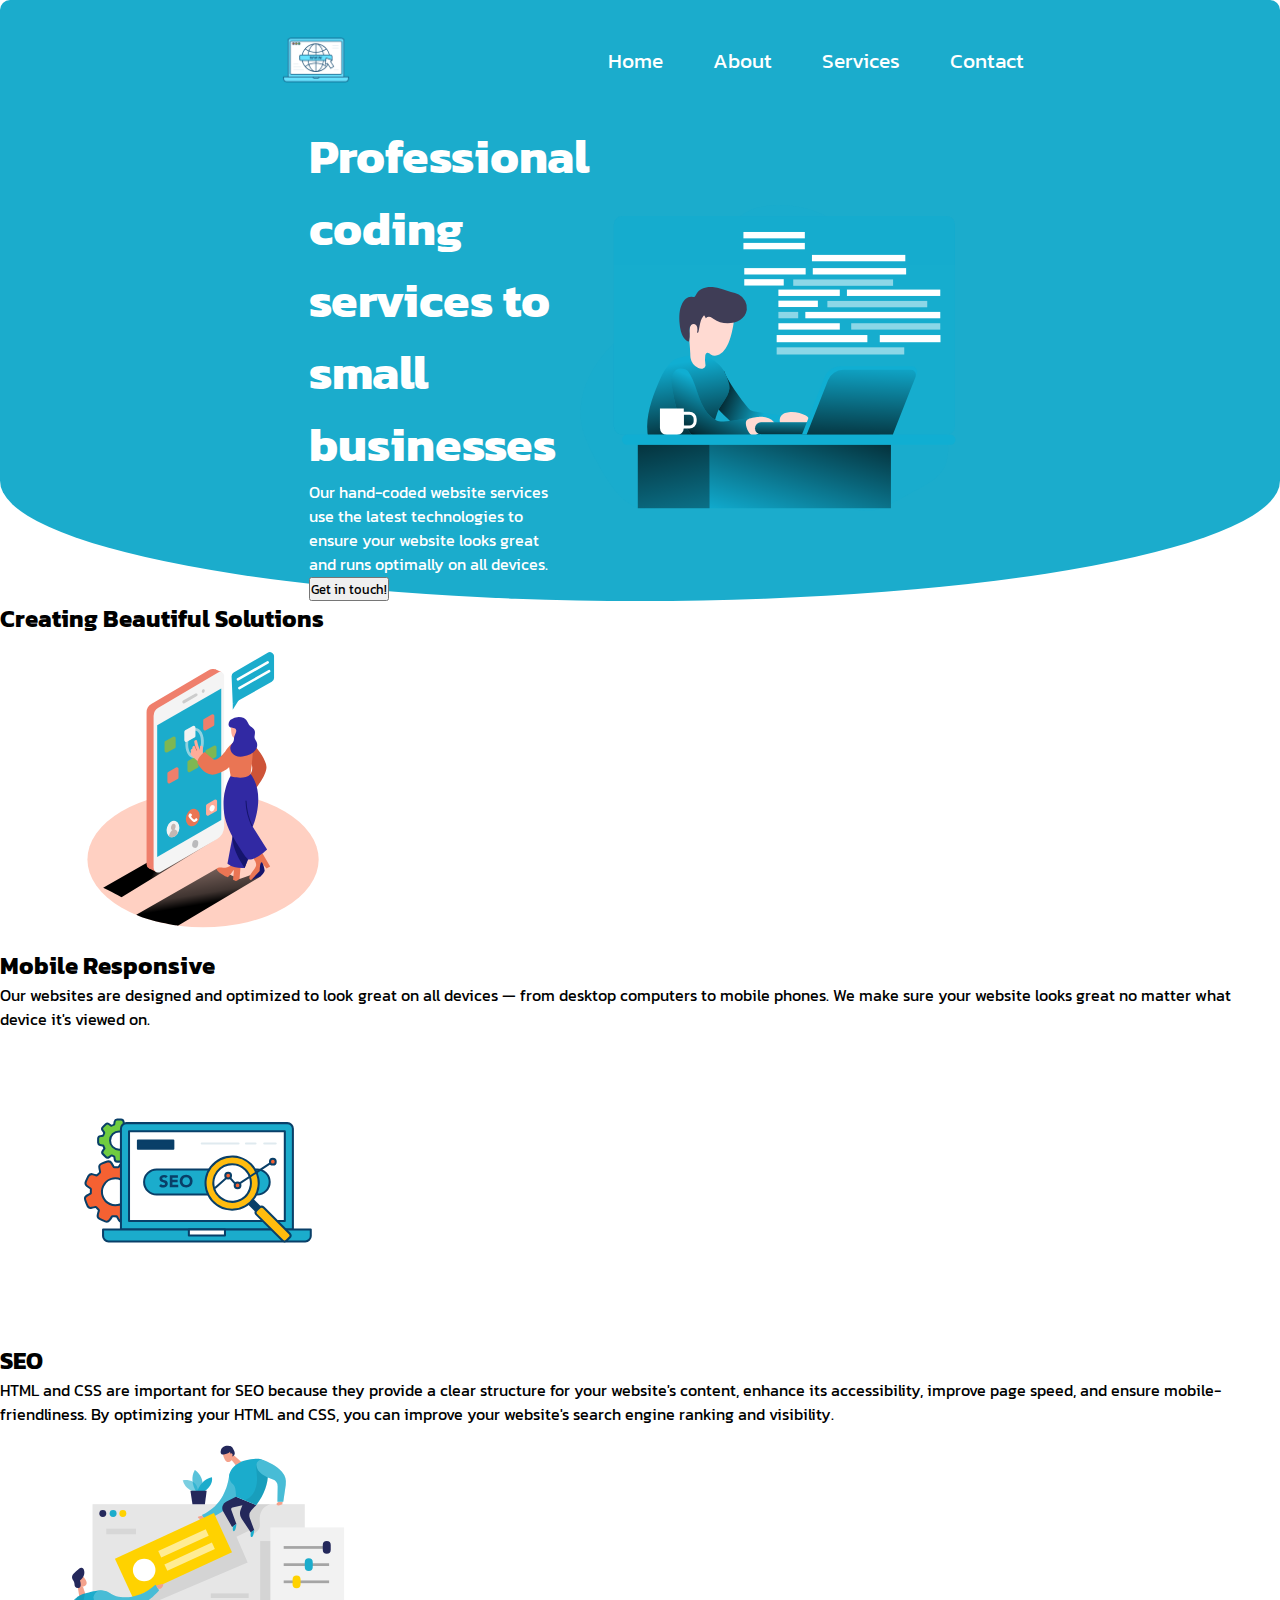
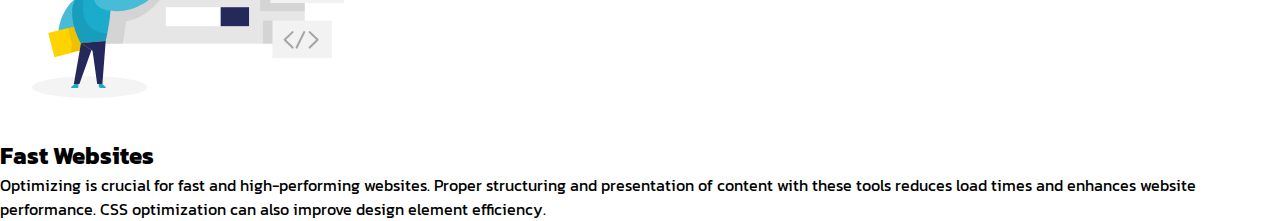
==== index.html @ 27b75b12 "first commit" ====
<!DOCTYPE html>
<html lang="en">
<head>
    <meta charset="UTF-8">
    <meta http-equiv="X-UA-Compatible" content="IE=edge">
    <meta name="viewport" content="width=device-width, initial-scale=1.0">
    <link rel="stylesheet" href="style.css">
    <link rel="preconnect" href="https://fonts.googleapis.com">
    <link rel="preconnect" href="https://fonts.gstatic.com" crossorigin>
    <link href="https://fonts.googleapis.com/css2?family=Kanit:wght@500&display=swap" rel="stylesheet">
    <title>Acrux Web Solutions</title>
</head>
<body>
    
    <header>
        <nav class="navbar">
            
            <img src="images/logo.png" class="logo-img" alt="Logo Picture">
            <ul class="nav-menu">
               
                <li class="nav-item">
                    <a href="#" class="nav-link">Home</a>
                </li>
                <li class="nav-item">
                    <a href="#" class="nav-link">About</a>
                </li>

                <li class="nav-item">
                    <a href="#" class="nav-link">Services</a>
                </li>

                <li class="nav-item">
                    <a href="#" class="nav-link">Contact</a>
                </li>
           </ul>
           <div class="hamburger">
                <span class="bar"></span>
                <span class="bar"></span>
                <span class="bar"></span>
                <span class="bar"></span>
           </div>
       </nav>
      <section class="text-with-picture">
         <div class="text-box">
            <h1>Professional coding services to small businesses </h1>
            <p>Our hand-coded website services use the latest technologies to ensure your website looks great and runs optimally on all devices.</p>
            <button class="get-touch">Get in touch!</button>
        </div>
        <div class="head-coding-pic">
            <svg id="Layer_1" data-name="Layer 1" xmlns="http://www.w3.org/2000/svg" xmlns:xlink="http://www.w3.org/1999/xlink"
             viewBox="0 0 407.22 332.41" width="406" height="306" class="illustration styles_illustrationTablet__1DWOa"><defs><linearGradient
             id="linear-gradient" x1="154.44" y1="220.63" x2="204.69" y2="239.78" gradientUnits="userSpaceOnUse"><stop offset="0.01"></stop><stop offset="0.12" stop-opacity="0.75">
            </stop><stop offset="1" stop-opacity="0"></stop></linearGradient><linearGradient id="linear-gradient-2" x1="128.92" y1="276.06" x2="113.67" y2="184.09" xlink:href="#linear-gradient"></linearGradient><linearGradient id="linear-gradient-3" x1="134.36" y1="270.94" x2="159.48" y2="214.41" xlink:href="#linear-gradient"></linearGradient><linearGradient id="linear-gradient-4" x1="262.98" y1="213.1" x2="219.92" y2="357.78" xlink:href="#linear-gradient"></linearGradient><linearGradient id="linear-gradient-5" x1="85.31" y1="219.96" x2="127.03" y2="417.81" xlink:href="#linear-gradient"></linearGradient><linearGradient id="linear-gradient-6" x1="264.92" y1="268.06" x2="265.51" y2="240.84" gradientTransform="translate(530.39 510.8) rotate(180)" xlink:href="#linear-gradient"></linearGradient><linearGradient id="linear-gradient-7" x1="307.69" y1="284.87" x2="311.73" y2="182.58" xlink:href="#linear-gradient"></linearGradient></defs><title>Web Developer</title><rect x="36.21" y="12.31" width="370.4" height="237.25" rx="8.95" fill="#10aed2" opacity="0.48" style="isolation: isolate;"></rect><path d="M404.17,279.66c-.27,7.77-2.05,15.68-6.4,22.12-5.48,8.11-14.38,13.13-23,17.85l-24.44,13.45c-10.71,5.9-22,11.94-34.21,12.11-8.64.13-17-2.72-25.31-5.11C252,328.88,211.12,327.31,171,330.14c-20.55,1.45-41,4-61.36,7.07-16.29,2.42-35.84,10.47-50.53.94-16-10.4-25.82-27.24-34.86-43.59C16.38,280.37,8.4,265.83,5.8,249.82c-4-24.74,5.58-50.15,20.57-70.25a161.15,161.15,0,0,1,14.73-17V253.4a9,9,0,0,0,8.95,9H402.54A70.17,70.17,0,0,1,404.17,279.66Z" transform="translate(-4.89 -12.78)" fill="#10aed2" opacity="0.18" style="isolation: isolate;"></path><path d="M272.47,25.1H178.22a56.62,56.62,0,0,1,11.48-6.76c7.45-3.25,15.57-4.7,23.67-5.28C233.75,11.59,254.19,16.09,272.47,25.1Z" transform="translate(-4.89 -12.78)" fill="#10aed2" opacity="0.18" style="isolation: isolate;"></path><path d="M186.23,232.48a14.62,14.62,0,0,0,3.27,3.16,15.28,15.28,0,0,0,6,1.78l31.92,4.81a1.85,1.85,0,0,1,.89.3,1.82,1.82,0,0,1,.47,1.44,56.17,56.17,0,0,1-2.39,17.66,2.44,2.44,0,0,1-.65,1.24,2.56,2.56,0,0,1-1.46.44c-10.74.91-21.53.62-32.3.33a22,22,0,0,1-5.38-.59c-3-.84-5.45-2.89-7.71-5-4.85-4.51-24.48-22.64-25.67-25.1a67.19,67.19,0,0,1-3.8-10.92c-1-3.6,6.31-4.05,6.16-7.79a24.17,24.17,0,0,1,.92-7.66,13.08,13.08,0,0,1,3.2-5.92c1.1-1-.6-7.78.92-7.86,1.76,6,9.72,18,13.18,23.14A193.68,193.68,0,0,0,186.23,232.48Z" transform="translate(-4.89 -12.78)" fill="#10aed2"></path><path d="M186.23,232.48a14.62,14.62,0,0,0,3.27,3.16,15.28,15.28,0,0,0,6,1.78l31.92,4.81a1.85,1.85,0,0,1,.89.3,1.82,1.82,0,0,1,.47,1.44,56.17,56.17,0,0,1-2.39,17.66,2.44,2.44,0,0,1-.65,1.24,2.56,2.56,0,0,1-1.46.44c-10.74.91-21.53.62-32.3.33a22,22,0,0,1-5.38-.59c-3-.84-5.45-2.89-7.71-5-4.85-4.51-24.48-22.64-25.67-25.1a67.19,67.19,0,0,1-3.8-10.92c-1-3.6,6.31-4.05,6.16-7.79a24.17,24.17,0,0,1,.92-7.66,13.08,13.08,0,0,1,3.2-5.92c1.1-1-.6-7.78.92-7.86,1.76,6,9.72,18,13.18,23.14A193.68,193.68,0,0,0,186.23,232.48Z" transform="translate(-4.89 -12.78)" fill="url(#linear-gradient)"></path><path d="M105.46,181.82a58.54,58.54,0,0,0-6,6.2c-4.42,5.43-7.36,11.89-10.1,18.33-7.29,17.14-13.64,35.47-11.75,54a7,7,0,0,0,.88,3.18,6.19,6.19,0,0,0,3.43,2.21c3.51,1.12,7.26,1.17,11,1.2,14.41.13,28.84.26,43.24-.44,2.23-.11,4.59-.28,6.44-1.54a10.44,10.44,0,0,0,3.14-3.93c3.87-7.28,5-15.7,8-23.36,4-10,15-19.09,12.68-29.63C156.5,163.29,110,177.69,105.46,181.82Z" transform="translate(-4.89 -12.78)" fill="#10aed2"></path><path d="M105.46,181.82a58.54,58.54,0,0,0-6,6.2c-4.42,5.43-7.36,11.89-10.1,18.33-7.29,17.14-13.64,35.47-11.75,54a7,7,0,0,0,.88,3.18,6.19,6.19,0,0,0,3.43,2.21c3.51,1.12,7.26,1.17,11,1.2,14.41.13,28.84.26,43.24-.44,2.23-.11,4.59-.28,6.44-1.54a10.44,10.44,0,0,0,3.14-3.93c3.87-7.28,5-15.7,8-23.36,4-10,15-19.09,12.68-29.63C156.5,163.29,110,177.69,105.46,181.82Z" transform="translate(-4.89 -12.78)" fill="url(#linear-gradient-2)"></path><path d="M170.58,144.75c-1.69,8.21-3.46,16.64-8,23.71a18.36,18.36,0,0,1-6.93,6.82c-2.93,1.47-6.65,1.67-9.39-.13-1.37-.89-2.87-2.29-4.36-1.63-1.08.49-1.43,1.83-1.58,3a30.2,30.2,0,0,0,.12,8.65,7.31,7.31,0,0,1,.14,2.46,4.06,4.06,0,0,1-3.25,3,7.75,7.75,0,0,1-4.53-.71,14.64,14.64,0,0,1-8.44-10.82,35.06,35.06,0,0,1-.3-4.8c-.19-7.12-1.32-14.21-1.09-21.32s2-14.51,6.83-19.76a31.12,31.12,0,0,1,9.76-6.76c5.45-2.6,11.53-4.43,17.49-3.48a16.62,16.62,0,0,1,11.57,7.72C171.74,135.49,171.75,139.06,170.58,144.75Z" transform="translate(-4.89 -12.78)" fill="#ffdad2"></path><path d="M185.47,126.66A16.55,16.55,0,0,0,176.72,110c-2.65-1.32-5.6-1.88-8.46-2.64-6.7-1.8-13.13-4.78-20-5.42s-14.77,1.77-17.83,8c-.56,1.14-1.11,2.52-2.34,2.82a5.13,5.13,0,0,1-2-.18c-4.59-.81-8.72,3.11-10.79,7.28-3.34,6.75-3.51,14.62-2.78,22.11.67,6.93,2.44,14.42,8,18.64.55.42,1.36.8,1.89.35a1.58,1.58,0,0,0,.43-.93,30.4,30.4,0,0,0,.62-8c-.11-2-.43-4.12.09-6.09s2.19-3.84,4.23-3.78c1.89,0,3.41,1.76,3.88,3.6a13.28,13.28,0,0,1-.21,5.64c.3.75,1.35-.15,1.53-.93,1.38-6.28,1.69-13.31,6.05-18a7.73,7.73,0,0,1,1.88,3.27,5,5,0,0,1,5.15-1.28,12.24,12.24,0,0,1,3.44,2.25C160.12,145,183.24,142.54,185.47,126.66Z" transform="translate(-4.89 -12.78)" fill="#3f3d56"></path><path d="M108.52,192.06c-3.36,2.44-5,6.73-5.1,10.87s4.28,30.41,8.41,37.87c3.2,5.8,9.87,20.94,20,25.12,3,1.24,47.35.72,67.93-1.51-.13-4.87-.37-9.74-.69-14.61a2.77,2.77,0,0,0-.55-1.79c-.52-.54-1.26-4.07-2-4.07-12,.05-24.1,3.72-36.1,4a21.12,21.12,0,0,1-5.21-.31,15,15,0,0,1-4-1.64c-9.26-5.24-14.38-15.53-18-25.54-2.77-7.72-5-15.71-9-22.92-1.42-2.57-2.69-5.07-5.49-6.2C115.43,190,111.57,189.85,108.52,192.06Z" transform="translate(-4.89 -12.78)" fill="#10aed2"></path><path d="M108.52,192.06c-3.36,2.44-5,6.73-5.1,10.87s4.28,30.41,8.41,37.87c3.2,5.8,9.87,20.94,20,25.12,3,1.24,47.35.72,67.93-1.51-.13-4.87-.37-9.74-.69-14.61a2.77,2.77,0,0,0-.55-1.79c-.52-.54-1.26-4.07-2-4.07-12,.05-24.1,3.72-36.1,4a21.12,21.12,0,0,1-5.21-.31,15,15,0,0,1-4-1.64c-9.26-5.24-14.38-15.53-18-25.54-2.77-7.72-5-15.71-9-22.92-1.42-2.57-2.69-5.07-5.49-6.2C115.43,190,111.57,189.85,108.52,192.06Z" transform="translate(-4.89 -12.78)" fill="url(#linear-gradient-3)"></path><path d="M198,243c6.23-.59,13.15.8,17.1,5.65a3,3,0,0,1,.78,1.6,2.68,2.68,0,0,1-.48,1.51c-2.33,3.87-7.39,4.79-11.64,6.32a30.22,30.22,0,0,0-6.29,3.12,10,10,0,0,1-3.76,1.86c-3,.45-5.49-2.23-6.85-4.91-1.56-3-4-9.16-1-12C188.31,243.9,194.92,243.28,198,243Z" transform="translate(-4.89 -12.78)" fill="#ffdad2"></path><path d="M249.59,241.46a8.53,8.53,0,0,1,2.79,2.55,3.67,3.67,0,0,1,.26,3.63,5.05,5.05,0,0,1-1.87,1.68c-5.53,3.29-12.31,3.88-17.91,7A9.73,9.73,0,0,1,229,258a5.33,5.33,0,0,1-4.28-2,13.6,13.6,0,0,1-2.31-4.27C215.86,234.53,240.17,235.46,249.59,241.46Z" transform="translate(-4.89 -12.78)" fill="#ffdad2"></path><path d="M86.23,221h25.91a0,0,0,0,1,0,0v21.28a7.5,7.5,0,0,1-7.5,7.5H93.73a7.5,7.5,0,0,1-7.5-7.5V221A0,0,0,0,1,86.23,221Z" fill="#fff"></path><path d="M110.39,226.16h7.85a6.25,6.25,0,0,1,6.25,6.25V235a6.25,6.25,0,0,1-6.25,6.25h-7.85a0,0,0,0,1,0,0V226.16A0,0,0,0,1,110.39,226.16Z" fill="none" stroke="#fff" stroke-miterlimit="10" stroke-width="3.3"></path><rect x="45.12" y="249.32" width="362.1" height="11.11" rx="5.56" fill="#10aed2"></rect><rect x="138.75" y="260.6" width="198.39" height="68.81" fill="#10aed2"></rect><rect x="62.17" y="260.6" width="77.93" height="68.81" fill="#10aed2"></rect><rect x="140.06" y="260.6" width="197.09" height="68.81" fill="url(#linear-gradient-4)"></rect><rect x="62.17" y="260.6" width="77.93" height="68.81" fill="url(#linear-gradient-5)"></rect><path d="M411.49,34.05v43.8H41.1V34.05a9,9,0,0,1,8.95-9H402.54A9,9,0,0,1,411.49,34.05Z" transform="translate(-4.89 -12.78)" fill="#10aed2" opacity="0.18" style="isolation: isolate;"></path><rect x="194.46" y="248.88" width="141.48" height="13.04" rx="6.52" transform="translate(525.5 498.01) rotate(-180)" fill="#10aed2"></rect><rect x="194.46" y="248.88" width="141.48" height="13.04" rx="6.52" transform="translate(525.5 498.01) rotate(-180)" fill="url(#linear-gradient-6)"></rect><path d="M245.51,261.93h98.57l26-65.93a5.8,5.8,0,0,0-5.39-7.92H287.34A18.68,18.68,0,0,0,270,199.9Z" transform="translate(-4.89 -12.78)" fill="#10aed2"></path><path d="M250.52,262h93.62l24.69-62.63a5.5,5.5,0,0,0-5.12-7.52H290.25a17.73,17.73,0,0,0-16.5,11.22Z" transform="translate(-4.89 -12.78)" fill="#10aed2"></path><path d="M250.52,262h93.62l24.69-62.63a5.5,5.5,0,0,0-5.12-7.52H290.25a17.73,17.73,0,0,0-16.5,11.22Z" transform="translate(-4.89 -12.78)" fill="url(#linear-gradient-7)"></path><rect x="213.02" y="154.61" width="138.6" height="7.8" fill="#fff" opacity="0.51"></rect><rect x="213.02" y="141.26" width="98.53" height="7.8" fill="#fff"></rect><rect x="325.02" y="141.26" width="65.96" height="7.8" fill="#fff"></rect><rect x="289.34" y="91.88" width="101.41" height="6.93" fill="#fff"></rect><rect x="268.1" y="104.19" width="108.49" height="6.93" fill="#fff" opacity="0.51"></rect><rect x="214.9" y="91.88" width="66.7" height="6.93" fill="#fff"></rect><rect x="244.16" y="116.13" width="146.59" height="6.93" fill="#fff"></rect><rect x="214.9" y="116.13" width="21.52" height="6.93" fill="#fff" opacity="0.51"></rect><rect x="293.99" y="128.44" width="96.76" height="6.93" fill="#fff" opacity="0.51"></rect><rect x="214.9" y="128.44" width="66.7" height="6.93" fill="#fff"></rect><rect x="214.9" y="103.9" width="42.89" height="6.93" fill="#fff"></rect><rect x="252.25" y="68.55" width="101.41" height="6.93" fill="#fff"></rect><rect x="231.01" y="80.86" width="108.49" height="6.93" fill="#fff" opacity="0.51"></rect><rect x="177.82" y="68.55" width="66.7" height="6.93" fill="#fff"></rect><rect x="251.35" y="54.2" width="101.41" height="6.93" fill="#fff"></rect><rect x="176.92" y="41.18" width="66.7" height="6.93" fill="#fff"></rect><rect x="176.92" y="29.3" width="66.7" height="6.93" fill="#fff"></rect><rect x="177.82" y="80.57" width="42.89" height="6.93" fill="#fff"></rect></svg>
        </div>
      </section>
    </header>

    <main>
        <section class="sec-main">
            <h2>Creating Beautiful Solutions</h2>
            <div>
                <svg id="Layer_1" data-name="Layer 1" xmlns="http://www.w3.org/2000/svg" xmlns:xlink="http://www.w3.org/1999/xlink" viewBox="0 0 400 300" width="406" height="306" class="illustration styles_illustrationTablet__1DWOa"><defs>
                <linearGradient id="linear-gradient" x1="164.25" y1="220.51" x2="122.61" y2="245" gradientUnits="userSpaceOnUse"><stop offset="0" stop-color="#ffac8a"></stop><stop offset="0.99" stop-color="#ffd0c2"></stop></linearGradient>
                <linearGradient id="linear-gradient-2" x1="249.92" y1="227.97" x2="150.66" y2="279.25" xlink:href="#linear-gradient"></linearGradient></defs><title>-</title><ellipse cx="200.05" cy="219.37" rx="113.92" ry="66.92" fill="#ffd0c2"></ellipse>
                <path d="M101.63,247.38l66-37.73,25.85-8.33,10.45-3.72,10.32,1.29-94.53,57.79S115.12,254,101.63,247.38Z" fill="url(#linear-gradient)"></path><path d="M134.23,274l79.22-45.32,22.55,10,10.45-3.72,10.32,1.29-81.54,48.48S147.73,280.59,134.23,274Z" fill="url(#linear-gradient-2)"></path><polyline points="211.92 32.06 218.59 35.01 212.18 37.83 210.64 34.51" fill="#ef7f6c"></polyline><path d="M151.15,228l55.41-32.29A14.77,14.77,0,0,0,213.89,183l1.79-146.67c0-3.85-6-5.81-9.29-3.85L149.07,66.3a9.5,9.5,0,0,0-4.67,8.18V224.13A4.49,4.49,0,0,0,151.15,228Z" fill="#ef7f6c"></path><polyline points="146.71 228.05 153.96 231.88 153.12 226.83 148.09 225.92" fill="#ef7f6c"></polyline><path d="M158.1,231.68l55.41-32.29a14.77,14.77,0,0,0,7.34-12.76V38.56a3.92,3.92,0,0,0-5.92-3.38L156,70a9.5,9.5,0,0,0-4.67,8.18V227.8A4.49,4.49,0,0,0,158.1,231.68Z" fill="#f4f4f4"></path><polygon points="154.86 87.19 217.99 50.99 217.99 180.52 154.86 217.02 154.86 87.19" fill="#1baccc"></polygon><ellipse cx="192.31" cy="204.16" rx="3.93" ry="2.91" transform="translate(-50.92 343.8) rotate(-76.57)" fill="#bababc"></ellipse><path d="M194.67,57.22h0a1.41,1.41,0,0,1-.71,1.22l-12.2,7a1.41,1.41,0,0,1-2.11-1.22v-.3a1.41,1.41,0,0,1,.73-1.23L192.58,56A1.41,1.41,0,0,1,194.67,57.22Z" fill="#ccc"></path><ellipse cx="200.27" cy="53.49" rx="1.88" ry="1.38" transform="translate(80.6 222.75) rotate(-69.69)" fill="#ccc"></ellipse><path d="M200.2,82.44v8.19a1.7,1.7,0,0,0,2.51,1.49L210.28,88a1.7,1.7,0,0,0,.88-1.49V78.09a1.7,1.7,0,0,0-2.54-1.47L201,81A1.7,1.7,0,0,0,200.2,82.44Z" fill="#ef7f6c"></path><path d="M162.12,104.24v8.19a1.7,1.7,0,0,0,2.51,1.49l7.57-4.16a1.7,1.7,0,0,0,.88-1.49V99.89a1.7,1.7,0,0,0-2.54-1.47L163,102.77A1.7,1.7,0,0,0,162.12,104.24Z" fill="#7eb753"></path><path d="M181.6,93.7v8.19a1.7,1.7,0,0,0,2.51,1.49l7.57-4.16a1.7,1.7,0,0,0,.88-1.49V89.35A1.7,1.7,0,0,0,190,87.88l-7.57,4.35A1.7,1.7,0,0,0,181.6,93.7Z" fill="#f2f2f2"></path><ellipse cx="170.4" cy="189.41" rx="8.2" ry="6.1" transform="translate(-61.73 294.44) rotate(-72.37)" fill="#f2f2f2"></ellipse><ellipse cx="170.75" cy="187.39" rx="3.2" ry="2.2" transform="translate(-48.65 314.42) rotate(-77.73)" fill="#c4b7b3"></ellipse><path d="M166.43,196.44s1.32-5.78,4.65-6.48,4.15,3.52,4.15,3.52a7.35,7.35,0,0,1-4.4,3.74C167.5,198.34,166.43,196.44,166.43,196.44Z" fill="#c4b7b3"></path><ellipse cx="189.92" cy="178.06" rx="8.88" ry="6.61" transform="translate(-37.29 305.13) rotate(-72.37)" fill="#ea7554"></ellipse><path d="M187.16,174c.21-.06,2.07,1.11,2,1.5s-1,1.71-.86,1.95,2,2.6,3.06,2.75a13.68,13.68,0,0,0,2-1.52,2.16,2.16,0,0,1,1.35,1.61c0,.43-1.73,1.88-2.8,2.25-1.39.48-5.67-4.27-6.18-5.51S187.16,174,187.16,174Z" fill="#fff"></path><path d="M202.35,113.14v8.19a1.7,1.7,0,0,0,2.51,1.49l7.57-4.16a1.7,1.7,0,0,0,.88-1.49v-8.38a1.7,1.7,0,0,0-2.54-1.47l-7.57,4.35A1.7,1.7,0,0,0,202.35,113.14Z" fill="#7eb753"></path><path d="M164.92,134.61v8.19a1.7,1.7,0,0,0,2.51,1.49l7.57-4.16a1.7,1.7,0,0,0,.88-1.49v-8.38a1.7,1.7,0,0,0-2.54-1.47l-7.57,4.35A1.7,1.7,0,0,0,164.92,134.61Z" fill="#ef7f6c"></path><path d="M184.68,123.57v8.19a1.7,1.7,0,0,0,2.51,1.49l7.57-4.16a1.7,1.7,0,0,0,.88-1.49v-8.38a1.7,1.7,0,0,0-2.54-1.47l-7.57,4.35A1.7,1.7,0,0,0,184.68,123.57Z" fill="#7eb753"></path><path d="M203,166.51v8.19a1.7,1.7,0,0,0,2.51,1.49L213,172a1.7,1.7,0,0,0,.88-1.49v-8.38a1.7,1.7,0,0,0-2.54-1.47L203.81,165A1.7,1.7,0,0,0,203,166.51Z" fill="#ffac99"></path><ellipse cx="208.97" cy="168.92" rx="3.25" ry="2.36" transform="translate(-28.76 294.16) rotate(-66.73)" fill="#fff"></ellipse><path d="M267.74,44.36A4.16,4.16,0,0,0,270,40.69V19.3a4.17,4.17,0,0,0-6.26-3.6l-33.5,19.54a4.17,4.17,0,0,0-2.07,3.7L229.3,66Z" fill="#1baccc"></path><polyline points="229.3 66 229.3 71.89 237.28 59.1" fill="#1baccc"></polyline><line x1="234.36" y1="42.07" x2="263.71" y2="25.24" fill="#ffac99"></line><path d="M235,43.15l29.35-16.83a1.25,1.25,0,0,0-1.26-2.16L233.73,41A1.25,1.25,0,0,0,235,43.15Z" fill="#fff"></path><line x1="235.83" y1="50.62" x2="265.18" y2="33.79" fill="#ffac99"></line><path d="M236.46,51.7l29.35-16.83a1.25,1.25,0,0,0-1.26-2.16L235.19,49.54a1.25,1.25,0,0,0,1.26,2.16Z" fill="#fff"></path><path d="M252.67,109.35s9.51,11,9.85,18.94-10.91,21.88-10.91,21.88l-7.27-11.47s9.46-9.78,0-17.31c0,0-3.24-12.7,8.33-12" fill="#ce5438"></path><path d="M249.06,217.19s3.58,5,3.28,7.86-4.85,7.79-5.89,9.86-1.31,3,0,4.49,12.46-8.21,12.72-9.77-1.56-7.52-1.56-7.52l4.95,6.26,3.61-2.13-7.65-12.88" fill="#ea7554"></path><path d="M247.64,239.57c.3-.3,9.13-3.36,9.13-3.36s4.15-4.32,4-6-1.64-8.19-3.19-8.12-1.72,8.72-1.72,8.72Z" fill="#15156d"></path><path d="M237.13,225.42,236,238.64s-2.86,2.09-3.56,1.91-2.8-.73-2.82-1.06,1-9.34.72-9.58-4.67,6.88-6,7-11.85-5.95-10.85-8.26,6.07-1.1,8.57-1.12,6-1.45,7.82-5.74" fill="#ea7554"></path><path d="M230.5,189.61l-6.4,33.88s3.69,4.83,16.91,4.22l9.83-24" fill="#3129a3"></path><path d="M227.67,136.44s-9.86,14.39-6.83,37.69c2.69,20.65,23.31,45,23.31,45s6.17,2.72,19-9.43L249,187.16s13.81-32-2.49-52.31" fill="#3129a3"></path><g opacity="0.55"><path d="M190.47,119.34c-5-.43-8.44-7.21-7.75-15.43S187.91,89.57,193,90s8.44,7.21,7.75,15.43S195.51,119.77,190.47,119.34Zm2.25-26.61c-3.39-.29-6.72,4.94-7.26,11.41s1.85,12.18,5.25,12.47,6.72-4.94,7.26-11.41S196.11,93,192.72,92.73Z" fill="#f2f2f2"></path></g><path d="M199.87,108.83c0-1.85-2.84-1.85-2.88,0,0,1,0,1.94,0,2.91-.11-.21-.22-.42-.32-.63a41.54,41.54,0,0,1-2.51-8.32c-.36-1.85-3-1-2.77.76a28.89,28.89,0,0,0,.88,4.14l-.28-.12a1.89,1.89,0,0,0-2.42,1.33,2.67,2.67,0,0,0-.07,1.36l-.22,0a2.08,2.08,0,0,0-1,3.21,1.91,1.91,0,0,0-.69,1.13,2.78,2.78,0,0,0,1.23,2.64c1,.82,2.07,1.89,3,2.78,1.19,1.16,2.53,2.3,3.65,3.23s2.94-2.13,3-3.16a1.32,1.32,0,0,0,1.72-1.34Q199.76,113.81,199.87,108.83Z" fill="#ffac99"></path><path d="M194.12,111.9q-1-2.12-1.88-4.32c-.12-.31-.63-.17-.5.14q.88,2.26,1.93,4.44C193.81,112.47,194.26,112.2,194.12,111.9Z" fill="#af594a"></path><path d="M229.17,104.67S224.36,109,222.5,112s-9.32,11.24-12.39,8.76-8.51-7.21-8.51-7.21-7.77,5.34-7,10.9c0,0,6.9,14.1,17.65,11s13.43-7.17,13.43-7.17l1.62,9.17s13.34,4.18,19.53-2c0,0,4.06-26.33,1.07-30.26" fill="#ea7554"></path><path d="M227.68,88.72c-.1.3-.33,9.86,2.92,10.77s8.77-1.36,10.2-4.39-.61-12.67-5.74-13.23S228.6,85.93,227.68,88.72Z" fill="#ffac99"></path><path d="M252.84,103.79c-.92-2.1-2.43-3.23-2.07-5.72.28-1.91.76-3.79.09-5.69s-2.34-2.86-3.92-4a10,10,0,0,1-1.28-1.12l-.34-.57c-.94-1.6-1.62-3.53-2.88-4.91a8.49,8.49,0,0,0-4.63-2.37,13.78,13.78,0,0,0-10.56,2.41s-2.79,2.68-1.91,5.55,4.36,1.82,6.29,3.12c2.14,1.45.78,4.2-.12,6a9.16,9.16,0,0,0-1,4.36,5.72,5.72,0,0,1-1.39,3.85c-1,1.4-2.16,2.86-2.24,4.66-.16,3.54,3.59,11,14.32,8.23.69-.18,1.41-.39,2.13-.63a18.63,18.63,0,0,0,6.33-3.13C252.67,111.48,254.42,107.4,252.84,103.79Z" fill="#3129a3"></path><path d="M229.18,196.59s11.29,19.54,15,22.52l-3.15,8.6S227.9,209.31,229.18,196.59Z" fill="#15156d"></path><path d="M248.76,186.13a61.55,61.55,0,0,1-5.89-24.3c0-.67-1.07-.67-1,0a62.87,62.87,0,0,0,6,24.82C248.15,187.26,249,186.73,248.76,186.13Z" fill="#15156d"></path>
                </svg>
                <h2>Mobile Responsive</h2>
                <p>Our websites are designed and optimized to look great on all devices — from desktop computers to mobile phones. We make sure your website looks great no matter what device it's viewed on.</p>
            </div>
            <div>
               <svg xmlns="http://www.w3.org/2000/svg" viewBox="0 0 400 300" width="406" height="306" class="illustration styles_illustrationTablet__1DWOa"><g id="_528_seo_outline" data-name="#528_seo_outline"><path d="M142.83,167.65a3.61,3.61,0,0,0-1.14-4.21c-1.1-.81-2.25-1.57-3.39-2.33a.87.87,0,0,1-.46-.93c.08-1.16.11-2.31.12-3.47a.7.7,0,0,1,.4-.71c1.21-.68,2.43-1.35,3.6-2.1a3.55,3.55,0,0,0,1.51-4.09c-.56-1.75-1.24-3.46-1.89-5.19a3.79,3.79,0,0,0-4.52-2.58c-1.22.22-2.44.45-3.65.7a.7.7,0,0,1-.78-.26c-.82-.94-1.69-1.85-2.56-2.74a.7.7,0,0,1-.22-.79c.34-1.22.66-2.42,1-3.64a3.76,3.76,0,0,0-1.93-4.42c-1.72-.83-3.47-1.62-5.22-2.37a3.63,3.63,0,0,0-4.34,1.14c-.86,1.13-1.63,2.33-2.43,3.52a.73.73,0,0,1-.73.36c-1.2-.07-2.41-.1-3.62-.1a.63.63,0,0,1-.66-.38c-.67-1.2-1.34-2.4-2.07-3.57a3.58,3.58,0,0,0-4.11-1.56c-1.88.61-3.74,1.29-5.56,2a3.67,3.67,0,0,0-2.25,4.35c.24,1.28.51,2.56.73,3.85a.73.73,0,0,1-.18.54c-.92.91-1.85,1.79-2.81,2.66a.67.67,0,0,1-.56.15c-1.22-.3-2.43-.63-3.64-1A3.74,3.74,0,0,0,87,142.37c-.89,1.78-1.71,3.6-2.48,5.44A3.59,3.59,0,0,0,85.62,152c1.17.87,2.39,1.67,3.6,2.48a.74.74,0,0,1,.34.71c-.07,1.21-.1,2.43-.1,3.65a.63.63,0,0,1-.36.63c-1.12.62-2.23,1.25-3.32,1.9a3.78,3.78,0,0,0-1.69,4.77q.87,2.4,1.8,4.8a3.76,3.76,0,0,0,4.53,2.49c1.25-.23,2.5-.46,3.75-.73a.59.59,0,0,1,.64.24c.78.85,1.55,1.71,2.37,2.52a.83.83,0,0,1,.23.93c-.34,1.19-.66,2.38-1,3.59a3.7,3.7,0,0,0,1.79,4.34c1.8.9,3.63,1.72,5.48,2.5a3.6,3.6,0,0,0,4.2-1.17c.84-1.11,1.6-2.28,2.37-3.43a.82.82,0,0,1,.82-.42c1.2.08,2.4.12,3.61.13a.62.62,0,0,1,.62.37c.63,1.11,1.28,2.2,1.91,3.31a4,4,0,0,0,2,1.73,3.25,3.25,0,0,0,2.41.09c1.71-.58,3.4-1.22,5.09-1.86a3.81,3.81,0,0,0,2.62-4.6c-.23-1.22-.46-2.44-.71-3.66a.61.61,0,0,1,.24-.68c.9-.82,1.8-1.64,2.67-2.5a.72.72,0,0,1,.8-.2c1.21.34,2.42.67,3.64,1a3.75,3.75,0,0,0,4.43-1.89Q141.68,170.36,142.83,167.65Zm-34.64,2a13.24,13.24,0,1,1,17.55-6.53A13.24,13.24,0,0,1,108.19,169.69Z" fill="#f56132"></path><path d="M120.53,188.6a4.39,4.39,0,0,1-1.72-.36,5,5,0,0,1-2.44-2.15c-.27-.49-.55-1-.83-1.44l-1-1.74c-1.3,0-2.4-.06-3.45-.12l-.42.62c-.62.94-1.26,1.9-2,2.82a4.55,4.55,0,0,1-5.38,1.49c-2-.84-3.82-1.66-5.55-2.52a4.71,4.71,0,0,1-2.31-5.49c.31-1.21.63-2.4,1-3.59-.82-.82-1.55-1.63-2.26-2.42-1.19.25-2.38.47-3.58.7A4.76,4.76,0,0,1,85,171.28c-.63-1.6-1.22-3.21-1.81-4.82a4.77,4.77,0,0,1,2.12-6c1-.63,2.11-1.23,3.19-1.83,0-1.34,0-2.43.09-3.44l-.59-.4c-1-.66-2-1.33-2.94-2.05a4.57,4.57,0,0,1-1.44-5.36c.83-2,1.65-3.79,2.5-5.5a4.74,4.74,0,0,1,5.63-2.32c1.14.31,2.27.62,3.41.91.82-.74,1.63-1.52,2.5-2.37-.11-.61-.23-1.23-.35-1.84s-.23-1.2-.34-1.8a4.65,4.65,0,0,1,2.84-5.44c1.81-.76,3.71-1.45,5.65-2.08a4.56,4.56,0,0,1,5.26,2c.69,1.1,1.33,2.25,1.95,3.35l.07.13c1.32,0,2.41,0,3.44.09l.38-.57c.64-1,1.31-2,2-2.9a4.63,4.63,0,0,1,5.53-1.46c1.94.83,3.66,1.62,5.26,2.39a4.76,4.76,0,0,1,2.47,5.57q-.47,1.77-1,3.54c1,1,1.76,1.84,2.47,2.64,1.21-.25,2.39-.47,3.57-.69a4.81,4.81,0,0,1,5.64,3.22l.5,1.33c.48,1.27,1,2.58,1.4,3.91a4.57,4.57,0,0,1-1.92,5.23c-1.06.68-2.18,1.31-3.25,1.91l-.29.16c0,1.35-.06,2.43-.13,3.44h0c1.23.82,2.36,1.57,3.45,2.38a4.58,4.58,0,0,1,1.47,5.41h0c-.85,2-1.65,3.74-2.46,5.39a4.75,4.75,0,0,1-5.58,2.42c-1.19-.3-2.38-.63-3.57-1-.91.89-1.81,1.71-2.52,2.35.24,1.18.47,2.34.69,3.51a4.85,4.85,0,0,1-3.25,5.73l-.4.15c-1.57.59-3.14,1.17-4.72,1.72A4.35,4.35,0,0,1,120.53,188.6ZM111,180.78h.14c1.08.06,2.21.1,3.57.12a1.64,1.64,0,0,1,1.49.89l1.06,1.85.84,1.44a3,3,0,0,0,1.49,1.31,2.3,2.3,0,0,0,1.69.07c1.56-.54,3.12-1.12,4.67-1.71l.39-.14a2.84,2.84,0,0,0,2-3.5c-.23-1.2-.46-2.41-.71-3.63a1.62,1.62,0,0,1,.55-1.63c.73-.66,1.69-1.53,2.64-2.47a1.75,1.75,0,0,1,1.77-.45c1.2.35,2.41.68,3.62,1a2.74,2.74,0,0,0,3.28-1.36c.8-1.63,1.59-3.37,2.42-5.31h0a2.6,2.6,0,0,0-.82-3c-1.06-.78-2.19-1.53-3.34-2.29a1.88,1.88,0,0,1-.91-1.85c.07-1,.11-2.08.12-3.39a1.68,1.68,0,0,1,.91-1.58l.4-.22c1-.59,2.14-1.2,3.15-1.85a2.56,2.56,0,0,0,1.1-2.94c-.41-1.28-.9-2.57-1.37-3.81l-.5-1.35a2.82,2.82,0,0,0-3.41-1.94c-1.21.22-2.42.45-3.63.7a1.67,1.67,0,0,1-1.72-.57c-.74-.84-1.57-1.72-2.54-2.71a1.69,1.69,0,0,1-.47-1.76c.34-1.21.67-2.41,1-3.62a2.75,2.75,0,0,0-1.4-3.27c-1.58-.76-3.27-1.53-5.18-2.36a2.66,2.66,0,0,0-3.15.84c-.67.89-1.32,1.86-1.94,2.8l-.45.66a1.73,1.73,0,0,1-1.61.81c-1.08-.07-2.21-.1-3.57-.1h0a1.62,1.62,0,0,1-1.52-.9l-.14-.25c-.6-1.09-1.23-2.21-1.9-3.27a2.57,2.57,0,0,0-3-1.14c-1.88.61-3.73,1.29-5.49,2a2.67,2.67,0,0,0-1.64,3.24c.1.6.22,1.19.33,1.78s.27,1.39.39,2.08a1.67,1.67,0,0,1-.45,1.42c-1,1-1.93,1.87-2.84,2.7a1.71,1.71,0,0,1-1.5.38c-1.21-.31-2.43-.64-3.65-1a2.77,2.77,0,0,0-3.31,1.29c-.83,1.67-1.63,3.43-2.45,5.38a2.58,2.58,0,0,0,.81,3c.91.69,1.89,1.35,2.84,2l.71.48a1.69,1.69,0,0,1,.78,1.57c-.06,1.07-.09,2.21-.1,3.62a1.6,1.6,0,0,1-.87,1.49c-1.11.62-2.21,1.24-3.29,1.89A2.77,2.77,0,0,0,85,165.78c.58,1.59,1.17,3.19,1.79,4.78a2.79,2.79,0,0,0,3.41,1.87c1.25-.23,2.49-.46,3.74-.73a1.62,1.62,0,0,1,1.58.54c.75.83,1.52,1.68,2.33,2.49a1.8,1.8,0,0,1,.49,1.91c-.34,1.19-.66,2.37-1,3.57a2.7,2.7,0,0,0,1.26,3.2c1.69.84,3.47,1.64,5.43,2.47a2.61,2.61,0,0,0,3-.84c.67-.89,1.29-1.83,1.9-2.73l.44-.67A1.78,1.78,0,0,1,111,180.78Zm31.82-13.13h0ZM95,140.61s0,0,0,0Zm.3-.05h0Zm18.35,31.34a13.89,13.89,0,0,1-5.9-1.31h0a14.25,14.25,0,0,1-7.45-8.11,14,14,0,0,1,.45-10.77,14.33,14.33,0,0,1,18.84-7,14.27,14.27,0,0,1,7.05,18.87,14.33,14.33,0,0,1-13,8.32Zm0-26.5a12.27,12.27,0,0,0-11.09,7.16,12,12,0,0,0-.38,9.24,12.3,12.3,0,0,0,6.42,7h0a12,12,0,0,0,9.26.37,12.25,12.25,0,0,0,7-6.41,12.27,12.27,0,0,0-6.06-16.22A12.32,12.32,0,0,0,113.66,145.4Z" fill="#093f68"></path><path d="M138.25,105.14a2.45,2.45,0,0,0-1.89-2.28c-.91-.19-1.83-.34-2.75-.48a.6.6,0,0,1-.54-.45c-.28-.74-.59-1.46-.9-2.17a.46.46,0,0,1,0-.55c.56-.76,1.13-1.52,1.64-2.32a2.41,2.41,0,0,0-.22-2.94c-.84-.93-1.74-1.79-2.63-2.68a2.57,2.57,0,0,0-3.51-.32c-.69.48-1.38,1-2.06,1.46a.47.47,0,0,1-.55.06c-.78-.35-1.57-.67-2.36-1a.45.45,0,0,1-.35-.42c-.14-.85-.27-1.68-.42-2.52a2.56,2.56,0,0,0-2.43-2.19c-1.3,0-2.6,0-3.9,0a2.47,2.47,0,0,0-2.35,1.93c-.21.94-.35,1.9-.51,2.85a.49.49,0,0,1-.35.43c-.76.3-1.51.62-2.26,1a.42.42,0,0,1-.52,0c-.75-.55-1.5-1.11-2.28-1.62a2.41,2.41,0,0,0-3,.19c-1,.9-2,1.85-2.86,2.83a2.49,2.49,0,0,0-.17,3.31c.51.73,1,1.44,1.53,2.17a.49.49,0,0,1,0,.39c-.32.82-.64,1.63-1,2.43a.49.49,0,0,1-.31.25c-.83.16-1.67.29-2.51.43a2.54,2.54,0,0,0-2.26,2.37q-.06,2,0,4a2.43,2.43,0,0,0,1.87,2.26c1,.22,1.94.36,2.92.53a.47.47,0,0,1,.4.33c.3.77.63,1.53,1,2.29a.44.44,0,0,1,0,.49c-.52.7-1,1.4-1.52,2.1a2.57,2.57,0,0,0,.3,3.42c.81.83,1.62,1.65,2.46,2.46a2.55,2.55,0,0,0,3.49.27c.71-.5,1.42-1,2.12-1.51a.39.39,0,0,1,.45,0c.72.32,1.44.63,2.18.9a.54.54,0,0,1,.4.51c.12.83.26,1.65.41,2.49a2.51,2.51,0,0,0,2.32,2.17c1.37,0,2.73,0,4.09,0a2.45,2.45,0,0,0,2.27-1.9c.2-.92.34-1.85.49-2.78a.56.56,0,0,1,.39-.49c.77-.29,1.52-.6,2.26-.94a.42.42,0,0,1,.49.06c.7.51,1.41,1,2.11,1.5a2.67,2.67,0,0,0,1.7.52,2.2,2.2,0,0,0,1.51-.62c.89-.84,1.76-1.71,2.63-2.58a2.6,2.6,0,0,0,.32-3.58c-.49-.69-1-1.37-1.47-2a.44.44,0,0,1-.05-.49c.33-.76.65-1.52,1-2.3a.48.48,0,0,1,.44-.34q1.26-.19,2.52-.42a2.54,2.54,0,0,0,2.21-2.41Q138.3,107.14,138.25,105.14Zm-20.82,11a9,9,0,1,1,9-9A9,9,0,0,1,117.43,116.13Z" fill="#70cc40"></path><path d="M117.38,129c-.69,0-1.36,0-2,0a3.52,3.52,0,0,1-3.28-3c-.13-.77-.26-1.54-.38-2.31-.6-.23-1.2-.49-1.74-.72l-1.87,1.33a3.54,3.54,0,0,1-4.77-.37c-.84-.82-1.66-1.65-2.48-2.48a3.54,3.54,0,0,1-.4-4.68c.44-.64.89-1.26,1.35-1.89-.27-.6-.53-1.21-.77-1.82l-.28-.05c-.8-.13-1.62-.26-2.43-.44a3.45,3.45,0,0,1-2.65-3.21c0-1.47,0-2.81,0-4.12a3.53,3.53,0,0,1,3.1-3.32c.73-.12,1.46-.23,2.18-.36.26-.62.51-1.22.74-1.84l-.63-.89-.72-1a3.5,3.5,0,0,1,.25-4.56c.91-1,1.9-2,2.92-2.89a3.41,3.41,0,0,1,4.2-.29c.72.47,1.4,1,2.09,1.48.61-.27,1.21-.53,1.82-.77l0-.29c.13-.78.26-1.58.43-2.37a3.47,3.47,0,0,1,3.31-2.71c1.44,0,2.73,0,3.94,0a3.55,3.55,0,0,1,3.39,3c.14.76.26,1.52.38,2.28.73.28,1.36.55,1.94.8l1.86-1.32a3.58,3.58,0,0,1,4.8.43l.7.7c.65.64,1.32,1.31,2,2a3.46,3.46,0,0,1,.32,4.17c-.47.72-1,1.41-1.47,2.09l0,0c.3.68.55,1.27.76,1.84.93.14,1.77.28,2.63.46a3.45,3.45,0,0,1,2.68,3.24h0c0,1.45,0,2.77,0,4a3.56,3.56,0,0,1-3,3.37l-2.29.38c-.24.61-.5,1.22-.76,1.83.44.6.87,1.21,1.3,1.83a3.58,3.58,0,0,1-.43,4.86l-.24.25c-.8.79-1.59,1.58-2.4,2.35a3.25,3.25,0,0,1-2.17.89,3.78,3.78,0,0,1-2.31-.7l-.93-.66-1-.68c-.67.29-1.26.54-1.83.76l-.06.31c-.12.76-.24,1.54-.42,2.32a3.41,3.41,0,0,1-3.21,2.68C118.78,129,118.07,129,117.38,129Zm-7.52-8.16a1.77,1.77,0,0,1,.62.13c.7.31,1.41.62,2.12.88a1.54,1.54,0,0,1,1.05,1.29c.12.83.26,1.65.4,2.47a1.53,1.53,0,0,0,1.38,1.36c1.28,0,2.59,0,4,0a1.43,1.43,0,0,0,1.32-1.11c.16-.73.28-1.47.4-2.2l.09-.54a1.52,1.52,0,0,1,1-1.25c.68-.26,1.38-.55,2.22-.92a1.42,1.42,0,0,1,1.5.17l1.15.83.94.66a1.72,1.72,0,0,0,1.09.33,1.19,1.19,0,0,0,.85-.35c.79-.75,1.57-1.53,2.35-2.31l.25-.25a1.62,1.62,0,0,0,.21-2.3c-.48-.68-1-1.35-1.46-2a1.44,1.44,0,0,1-.15-1.49c.32-.74.64-1.48.93-2.24a1.46,1.46,0,0,1,1.21-1l2.51-.41a1.56,1.56,0,0,0,1.38-1.46c0-1.23,0-2.51,0-3.93a1.45,1.45,0,0,0-1.1-1.33c-.86-.18-1.73-.32-2.69-.47a1.59,1.59,0,0,1-1.33-1.1c-.24-.63-.52-1.3-.88-2.11a1.45,1.45,0,0,1,.16-1.55l.2-.27c.47-.65,1-1.32,1.39-2a1.4,1.4,0,0,0-.11-1.73c-.6-.66-1.26-1.31-1.89-2l-.7-.7a1.58,1.58,0,0,0-2.24-.2c-.68.47-1.37,1-2,1.45a1.47,1.47,0,0,1-1.55.16c-.76-.34-1.53-.65-2.31-.95a1.46,1.46,0,0,1-1-1.2c-.13-.84-.27-1.68-.42-2.51a1.56,1.56,0,0,0-1.47-1.36c-1.18,0-2.44,0-3.85,0a1.48,1.48,0,0,0-1.4,1.15c-.16.73-.28,1.47-.41,2.25l-.09.55a1.46,1.46,0,0,1-1,1.19c-.74.29-1.48.61-2.21.94a1.42,1.42,0,0,1-1.53-.16l-.14-.11c-.69-.5-1.38-1-2.09-1.48a1.41,1.41,0,0,0-1.74.1c-1,.9-1.94,1.83-2.81,2.77a1.5,1.5,0,0,0-.08,2.06l.71,1c.28.39.56.78.83,1.18a1.47,1.47,0,0,1,.15,1.29c-.32.85-.65,1.67-1,2.49a1.47,1.47,0,0,1-1,.84c-.84.15-1.69.29-2.54.42a1.55,1.55,0,0,0-1.41,1.42c0,1.26,0,2.57,0,4a1.44,1.44,0,0,0,1.09,1.32c.76.17,1.54.29,2.31.42l.55.09a1.48,1.48,0,0,1,1.17,1c.3.76.62,1.51,1,2.25a1.39,1.39,0,0,1-.14,1.48c-.52.7-1,1.39-1.51,2.09a1.57,1.57,0,0,0,.19,2.15c.81.82,1.62,1.64,2.44,2.44a1.57,1.57,0,0,0,2.23.17l2.09-1.49A1.35,1.35,0,0,1,109.86,120.83Zm14.93,1.87h0Zm8.26-7.71h0Zm-32.22-13.22,0,0Zm.42-.32h0ZM110,91.67Zm1.55-.69h0Zm11.29-.43Zm-5.35,26.58h-.08a10,10,0,0,1-7.11-3,9.75,9.75,0,0,1-2.84-7,10,10,0,0,1,10-9.94h0a10,10,0,0,1,10,10,10,10,0,0,1-3,7.1A9.83,9.83,0,0,1,117.51,117.13Zm-.06-17.95a7.94,7.94,0,0,0-8,8,7.81,7.81,0,0,0,2.26,5.58,8,8,0,0,0,5.7,2.41h.07a7.82,7.82,0,0,0,5.52-2.28,8,8,0,0,0,2.41-5.68,8,8,0,0,0-8-8Z" fill="#093f68"></path><path d="M124.65,90H283.06a5.51,5.51,0,0,1,5.51,5.51v99.31a0,0,0,0,1,0,0H119.15a0,0,0,0,1,0,0V95.54A5.51,5.51,0,0,1,124.65,90Z" fill="#1baccc"></path><path d="M288.56,195.85H119.15a1,1,0,0,1-1-1V95.54a6.51,6.51,0,0,1,6.5-6.51H283.06a6.51,6.51,0,0,1,6.5,6.51v99.31A1,1,0,0,1,288.56,195.85Zm-168.41-2H287.56V95.54a4.51,4.51,0,0,0-4.5-4.51H124.65a4.51,4.51,0,0,0-4.5,4.51Z" fill="#093f68"></path><path d="M101.53,194.85H306.18a0,0,0,0,1,0,0v6.34a5.41,5.41,0,0,1-5.41,5.41H106.93a5.41,5.41,0,0,1-5.41-5.41v-6.34A0,0,0,0,1,101.53,194.85Z" fill="#1baccc"></path><path d="M300.78,207.59H106.93a6.41,6.41,0,0,1-6.4-6.4v-6.34a1,1,0,0,1,1-1H306.18a1,1,0,0,1,1,1v6.34A6.41,6.41,0,0,1,300.78,207.59ZM102.53,195.85v5.34a4.4,4.4,0,0,0,4.4,4.4H300.78a4.4,4.4,0,0,0,4.4-4.4v-5.34Z" fill="#093f68"></path><rect x="186.07" y="194.85" width="35.58" height="5.87" fill="#fff"></rect><path d="M221.64,201.72H186.07a1,1,0,0,1-1-1v-5.87a1,1,0,0,1,1-1h35.57a1,1,0,0,1,1,1v5.87A1,1,0,0,1,221.64,201.72Zm-34.57-2h33.57v-3.87H187.07Z" fill="#093f68"></path><rect x="127.11" y="98.1" width="153.49" height="88.39" fill="#fff"></rect><path d="M280.6,187.49H127.11a1,1,0,0,1-1-1V98.1a1,1,0,0,1,1-1H280.6a1,1,0,0,1,1,1v88.39A1,1,0,0,1,280.6,187.49Zm-152.49-2H279.6V99.1H128.11Z" fill="#093f68"></path><rect x="142.01" y="135.66" width="123.69" height="24.74" rx="12.37" fill="#1baccc"></rect><path d="M253.33,161.4h-99a13.37,13.37,0,0,1,0-26.74h99a13.37,13.37,0,0,1,0,26.74Zm-99-24.74a11.37,11.37,0,0,0,0,22.74h99a11.37,11.37,0,0,0,0-22.74Z" fill="#093f68"></path><rect x="135.88" y="107.16" width="34.9" height="8.13" fill="#093f68"></rect><path d="M170.78,116.3h-34.9a1,1,0,0,1-1-1v-8.14a1,1,0,0,1,1-1h34.9a1,1,0,0,1,1,1v8.14A1,1,0,0,1,170.78,116.3Zm-33.9-2h32.9v-6.14h-32.9Z" fill="#093f68"></path><rect x="247.82" y="160.77" width="5.67" height="20.57" transform="translate(-47.54 227.34) rotate(-45)" fill="#093f68"></rect><path d="M255.92,181.33a1,1,0,0,1-.71-.29l-14.54-14.55a1,1,0,0,1,0-1.41l4-4a1,1,0,0,1,1.42,0l14.54,14.54a1,1,0,0,1,0,1.42l-4,4A1,1,0,0,1,255.92,181.33Zm-13.13-15.54,13.13,13.12,2.6-2.59-13.13-13.13Z" fill="#093f68"></path><circle cx="228.68" cy="149.08" r="26.2" fill="#ffbc0e"></circle><path d="M228.68,176.28a27.2,27.2,0,1,1,19.24-46.44h0a27.21,27.21,0,0,1-19.24,46.44Zm0-52.4a25.2,25.2,0,1,0,17.82,7.38h0A25,25,0,0,0,228.68,123.88Z" fill="#093f68"></path><circle cx="228.68" cy="149.08" r="18.53" fill="#fff"></circle><path d="M228.68,168.61a19.53,19.53,0,1,1,13.81-33.34h0a19.53,19.53,0,0,1-13.81,33.34Zm0-37.06a17.51,17.51,0,1,0,12.4,5.13h0A17.43,17.43,0,0,0,228.68,131.55Z" fill="#093f68"></path><rect x="264.09" y="168.5" width="9.94" height="41.91" rx="2.88" transform="translate(-55.16 245.74) rotate(-45)" fill="#ffbc0e"></rect><path d="M280.36,207.59a3.88,3.88,0,0,1-2.74-1.13L252.06,180.9a3.87,3.87,0,0,1,0-5.49l2.95-2.95a3.87,3.87,0,0,1,5.49,0L286.06,198a3.89,3.89,0,0,1,0,5.49h0l-2.95,3A3.9,3.9,0,0,1,280.36,207.59Zm-22.61-34.27a1.87,1.87,0,0,0-1.33.55l-3,2.95a1.89,1.89,0,0,0,0,2.66L279,205a1.89,1.89,0,0,0,2.66,0l2.95-2.95a1.87,1.87,0,0,0,0-2.66l-25.55-25.56A1.88,1.88,0,0,0,257.75,173.32Zm27.6,29.48h0Z" fill="#093f68"></path><path d="M235,111H198.73a1,1,0,0,1,0-2H235a1,1,0,0,1,0,2Z" fill="#dfeaef"></path><path d="M251.76,111h-9.49a1,1,0,0,1,0-2h9.49a1,1,0,0,1,0,2Z" fill="#dfeaef"></path><path d="M271.64,111h-11.3a1,1,0,0,1,0-2h11.3a1,1,0,0,1,0,2Z" fill="#dfeaef"></path><path d="M163.46,144.21a1.9,1.9,0,0,0-.86-.59,3.09,3.09,0,0,0-1-.19,2.93,2.93,0,0,0-.58.06,2.78,2.78,0,0,0-.57.21,1.22,1.22,0,0,0-.43.38.87.87,0,0,0-.17.56.93.93,0,0,0,.4.82,4,4,0,0,0,1,.49l1.31.4a5.1,5.1,0,0,1,1.31.57,3.15,3.15,0,0,1,1,1,3,3,0,0,1,.4,1.65,3.86,3.86,0,0,1-.37,1.72,3.58,3.58,0,0,1-1,1.22,4.18,4.18,0,0,1-1.45.71,6.27,6.27,0,0,1-1.75.24,6.39,6.39,0,0,1-2.13-.35,5.36,5.36,0,0,1-1.84-1.14l1.85-2a2.78,2.78,0,0,0,1,.82,2.84,2.84,0,0,0,1.26.3,3,3,0,0,0,.65-.08,2.49,2.49,0,0,0,.58-.22,1.31,1.31,0,0,0,.42-.39,1.08,1.08,0,0,0-.25-1.39,4,4,0,0,0-1-.53c-.41-.14-.86-.29-1.34-.43a6.12,6.12,0,0,1-1.33-.59,3.25,3.25,0,0,1-1-1,2.8,2.8,0,0,1-.4-1.59,3.57,3.57,0,0,1,.37-1.67,3.76,3.76,0,0,1,1-1.2,4.38,4.38,0,0,1,1.45-.72,5.88,5.88,0,0,1,1.68-.24,6.53,6.53,0,0,1,1.93.28,4.5,4.5,0,0,1,1.69.95Z" fill="#093f68"></path><path d="M167.29,141.33h8v2.4h-5.43v2.2H175v2.4h-5.13v2.41h5.73v2.4h-8.33Z" fill="#093f68"></path><path d="M177.07,147.23a6.84,6.84,0,0,1,.47-2.57,5.63,5.63,0,0,1,1.33-2,5.86,5.86,0,0,1,2-1.24,7.78,7.78,0,0,1,5.1,0,5.77,5.77,0,0,1,2,1.24,5.63,5.63,0,0,1,1.33,2,7.12,7.12,0,0,1,0,5.14A5.63,5.63,0,0,1,186,153a7.61,7.61,0,0,1-5.1,0,5.71,5.71,0,0,1-2-1.24,5.63,5.63,0,0,1-1.33-2A6.8,6.8,0,0,1,177.07,147.23Zm2.7,0a4.38,4.38,0,0,0,.26,1.53,3.51,3.51,0,0,0,.74,1.2,3.37,3.37,0,0,0,1.16.79,4.08,4.08,0,0,0,3,0,3.37,3.37,0,0,0,1.16-.79,3.51,3.51,0,0,0,.74-1.2,4.17,4.17,0,0,0,.26-1.53,4.22,4.22,0,0,0-.26-1.52,3.55,3.55,0,0,0-.74-1.21,3.37,3.37,0,0,0-1.16-.79,4.21,4.21,0,0,0-3,0,3.37,3.37,0,0,0-1.16.79,3.55,3.55,0,0,0-.74,1.21A4.45,4.45,0,0,0,179.77,147.23Z" fill="#093f68"></path><path d="M212.15,154.73a1,1,0,0,1-.75-.34,1,1,0,0,1,.08-1.41l12.88-11.43a1,1,0,0,1,1.41.08l7.56,8.39,34.06-22.42a1,1,0,1,1,1.1,1.67l-34.78,22.89a1,1,0,0,1-1.3-.16L225,143.7l-12.14,10.78A1,1,0,0,1,212.15,154.73Z" fill="#093f68"></path><circle cx="268.81" cy="127.98" r="2.82" fill="#f56132"></circle><path d="M268.81,131.8a3.82,3.82,0,1,1,3.83-3.82A3.82,3.82,0,0,1,268.81,131.8Zm0-5.64a1.82,1.82,0,1,0,1.83,1.82A1.83,1.83,0,0,0,268.81,126.16Z" fill="#093f68"></path><circle cx="234.06" cy="151.33" r="2.82" fill="#f56132"></circle><path d="M234.06,155.15a3.83,3.83,0,1,1,3.82-3.82A3.82,3.82,0,0,1,234.06,155.15Zm0-5.65a1.83,1.83,0,1,0,1.82,1.83A1.82,1.82,0,0,0,234.06,149.5Z" fill="#093f68"></path><circle cx="224.8" cy="141.65" r="2.82" fill="#f56132"></circle>
               <path d="M224.8,145.47a3.83,3.83,0,1,1,3.82-3.82A3.82,3.82,0,0,1,224.8,145.47Zm0-5.65a1.83,1.83,0,1,0,1.82,1.83A1.82,1.82,0,0,0,224.8,139.82Z" fill="#093f68"></path></g>
               </svg>  
               <h2>SEO</h2>
               <p>HTML and CSS are important for SEO because they provide a clear structure for your website's content, enhance its accessibility, improve page speed, and ensure mobile-friendliness. By optimizing your HTML and CSS, you can improve your website's search engine ranking and visibility.</p>
            </div>
            <div>
               <svg id="Layer_1" data-name="Layer 1" xmlns="http://www.w3.org/2000/svg" viewBox="0 0 400 300" width="406" height="306" class="illustration styles_illustrationTablet__1DWOa"><title>#4 web development</title><ellipse cx="88.4" cy="256.54" rx="56.71" ry="10.74" fill="#e6e6e6" opacity="0.45"></ellipse><rect x="91.17" y="76.3" width="209.1" height="137.4" fill="#e6e6e6"></rect><circle cx="101.28" cy="85.42" r="3.42" fill="#24285b"></circle><circle cx="111.44" cy="85.42" r="3.42" fill="#1baccc"></circle><circle cx="121.02" cy="85.42" r="3.42" fill="#ffd200"></circle><path d="M266.38,76.3l-49.25.2-7.88,11.09L135,155.78l6.1,11.85-20.85,8.22H99.93L97.24,213.7H121l3.36-22.1c19.89-2.65,33-20.88,33-20.88h0L244,133.67l-11-25.34,14.63-7,.81,4.59s7.91-2.18,7.58-9.55S255,79.85,266.38,76.3Z" opacity="0.08"></path><path d="M225.74,48.37C224.53,58.06,219.53,78.08,199,87l3,5s28.57-9,35.46-32c3.09-10.35,1.12-14.84-2-16.66A6.58,6.58,0,0,0,225.74,48.37Z" fill="#1baccc"></path><path d="M225.74,48.37C224.53,58.06,219.53,78.08,199,87l3,5s28.57-9,35.46-32c3.09-10.35,1.12-14.84-2-16.66A6.58,6.58,0,0,0,225.74,48.37Z" fill="#fff" opacity="0.2"></path><polygon points="228.36 33.05 233.27 39.04 237.59 34.4 229.84 27.52 228.36 33.05" fill="#f4a28c"></polygon><path d="M224.9,22.05a4.57,4.57,0,0,0-5.11,5.72c.91,3.5,2.87,8.27,6.61,6.63,5.71-2.5,2.71-10,2.71-10A8.35,8.35,0,0,0,224.9,22.05Z" fill="#f4a28c"></path><path d="M232.49,68.94l-9.74,5a7,7,0,0,0-2.86,9.66l8.75,15.15,4.26-3-5-13.82a1.73,1.73,0,0,1,1.21-2.28l9.71-2.37-1.73,4.6a9.64,9.64,0,0,0,1,8.78l9,13.42,3.41-2.09L246.17,90.1a7.6,7.6,0,0,1,1.53-7.73l4.69-5.14Z" fill="#24285b"></path><rect x="268.35" y="191" width="58.5" height="37" fill="#f2f2f2"></rect><rect x="258.99" y="191" width="9.51" height="22.7" opacity="0.08"></rect><path d="M217.61,23.32s-1.58,5.08,3.92,3.83,5.08-3,5.08-3,.42,6,3.17,4.67,1.17-4.6,0-6.84-1.86-2.91-5-3.24S218,20.24,217.61,23.32Z" fill="#24285b"></path><path d="M226.7,27.65s-.23-1.71,1.42-1.38,1,2.71,0,2.88S226.7,27.65,226.7,27.65Z" fill="#f4a28c"></path><polygon points="81.73 157.66 84.18 165.01 78.37 168.7 76.27 155.96 81.73 157.66" fill="#f4a28c"></polygon><path d="M74.28,148.86a4.58,4.58,0,0,1,7.57-1.27c2.47,2.64,5.45,6.85,2.08,9.13-5.17,3.5-9.91-3-9.91-3A8.35,8.35,0,0,1,74.28,148.86Z" fill="#f4a28c"></path><path d="M78.06,153.37s-1.33-1.11-1.93.46,1.74,2.34,2.44,1.54S78.06,153.37,78.06,153.37Z" fill="#f4a28c"></path><path d="M232.23,37.77l5.36-3.37s17.41-5.95,22.91-.48,5.89,26.11-8.11,43.31l-19.9-8.29s.4-9.9-2.91-12.4S222.2,46.54,232.23,37.77Z" fill="#1baccc"></path><path d="M229.64,98s-1.09,5.06.86,4.88,2.4-7.18,2.4-7.18Z" fill="#1baccc"></path><path d="M247.19,103.85s-1.09,5.05.86,4.88,2.39-7.18,2.39-7.18Z" fill="#1baccc"></path><path d="M274.81,73.77s-3.36,1.45-2.12,3.11,5.49-.58,5.49-.58l.26-2.53Z" fill="#f4a28c"></path><path d="M199.41,87.59s-5.52.45-4.36,1.72a5.94,5.94,0,0,0,2.1,1.61s-4,4.47-1.09,5.36,5.75-4.68,5.75-4.68Z" fill="#f4a28c"></path><rect x="116.77" y="105.85" width="107.16" height="42.5" transform="matrix(0.91, -0.42, 0.42, 0.91, -37.5, 82.72)" fill="#ffd200"></rect><rect x="155.02" y="111.38" width="51.5" height="7" transform="translate(-31.45 85.96) rotate(-24.68)" fill="#fff" opacity="0.58"></rect><rect x="161.07" y="124.56" width="51.5" height="7" transform="translate(-36.4 89.69) rotate(-24.68)" fill="#fff" opacity="0.58"></rect><circle cx="142.04" cy="141.07" r="11.12" fill="#fff"></circle><polyline points="288.24 202.33 280.44 209.91 288.24 217.5" fill="none" stroke="#a5a5a5" stroke-linecap="round" stroke-linejoin="round" stroke-width="2"></polyline><polyline points="305.11 202.33 312.91 209.91 305.11 217.5" fill="none" stroke="#a5a5a5" stroke-linecap="round" stroke-linejoin="round" stroke-width="2"></polyline><path d="M191.68,64.18S182.07,61.6,180,52.68c0,0,14.85-3.07,15.34,12.27Z" fill="#1baccc" opacity="0.58"></path><path d="M192.85,63.22s-6.75-10.57-.89-20.5c0,0,11.33,7.13,6.37,20.5Z" fill="#1baccc" opacity="0.73"></path><path d="M194.58,63.22s3.49-11.2,14.19-13.37c0,0,2,7.26-6.88,13.37Z" fill="#1baccc"></path><line x1="299.71" y1="202.33" x2="292.23" y2="217.5" fill="none" stroke="#a5a5a5" stroke-linecap="round" stroke-linejoin="round" stroke-width="2"></line><rect x="104.69" y="100.42" width="29.31" height="5.5" fill="#cecece" opacity="0.63"></rect><path d="M77.07,167.25s-17.17,10.4-19.42,34.8a8.46,8.46,0,0,0,6.41,9L84.18,216Z" fill="#1baccc"></path><path d="M77.07,167.25s-17.17,10.4-19.42,34.8a8.46,8.46,0,0,0,6.41,9L84.18,216Z" fill="#fff" opacity="0.2"></path><polygon points="187.62 63 189.62 76.3 201.87 76.3 203.62 63 187.62 63" fill="#24285b"></polygon><path d="M78.79,151.46s2.74,7.86-2.05,7.37-2.16-3.87-4.54-7.37-1.12-5.86,2.5-8.93c1.67-1.41,2.79-2.06,3.45-2.81a2.57,2.57,0,0,1,4.31.61C83.7,143.35,83.71,147.39,78.79,151.46Z" fill="#24285b"></path><rect x="256.33" y="112.62" width="43.94" height="69.09" opacity="0.08"></rect><rect x="50" y="198.25" width="34.18" height="24.5" transform="matrix(0.97, -0.25, 0.25, 0.97, -50.55, 23.49)" fill="#ffd200"></rect><polygon points="67.09 197.85 70.89 213.7 69.9 222.43 78.79 220.13 81.44 213.05 72.9 196.34 67.09 197.85" opacity="0.08"></polygon><path d="M73.1,172.36a13.79,13.79,0,0,1,8.67-7.56c7.34-2.21,21.28-6.83,25.4,0,5.64,9.4-3,46.31-3,46.31l-24.67,1.91S65.89,188.58,73.1,172.36Z" fill="#1baccc"></path><polygon points="104.13 211.14 100.88 253.55 95.75 253.55 91.17 220.6 79.83 213.05 104.13 211.14" fill="#24285b"></polygon><polygon points="79.83 213.05 72.75 253.55 78.25 253.55 90.13 219.91 79.83 213.05" fill="#24285b"></polygon><path d="M92.44,170.45A7,7,0,0,1,99,161.32c3.14-.1,6.75.44,9.52,2.68,6.17,5,26.4,8.4,44.66-8.31l3.51,5.39s-20.74,27-53.22,19.24a15.2,15.2,0,0,1-10.9-9.56C92.52,170.66,92.48,170.55,92.44,170.45Z" fill="#1baccc"></path><path d="M92.44,170.45A7,7,0,0,1,99,161.32c3.14-.1,6.75.44,9.52,2.68,6.17,5,26.4,8.4,44.66-8.31l3.51,5.39s-20.74,27-53.22,19.24a15.2,15.2,0,0,1-10.9-9.56C92.52,170.66,92.48,170.55,92.44,170.45Z" fill="#fff" opacity="0.2"></path><path d="M83.9,164.15s-11.54,37.17,21.78,39.63l-1.55,7.36-24.67,1.91a64,64,0,0,1-8.33-32.82s.21-9.48,6.89-13.67A15.09,15.09,0,0,1,83.9,164.15Z" opacity="0.08"></path><path d="M73.75,253.55l-3.41,2.51a.75.75,0,0,0,.44,1.36H76.5a.76.76,0,0,0,.75-.75v-3.12Z" fill="#1baccc"></path><path d="M100.74,253.55l3.21,2.51a.76.76,0,0,1-.47,1.36H99.41a2.18,2.18,0,0,1-2.17-2.18v-1.69Z" fill="#1baccc"></path><rect x="266.38" y="99.17" width="72.63" height="74.58" fill="#f2f2f2"></rect><rect x="279.5" y="117.57" width="44.75" height="2.68" fill="#a5a5a5"></rect><rect x="279.5" y="134.5" width="44.75" height="2.68" fill="#a5a5a5"></rect><rect x="279.5" y="151.43" width="44.75" height="2.68" fill="#a5a5a5"></rect><rect x="318" y="112.62" width="7.85" height="12.58" rx="3.92" ry="3.92" fill="#24285b"></rect><rect x="300.27" y="129.55" width="7.85" height="12.58" rx="3.92" ry="3.92" fill="#1baccc"></rect><rect x="288.27" y="146.49" width="7.85" height="12.58" rx="3.92" ry="3.92" fill="#ffd200"></rect><rect x="163.38" y="177.79" width="81.97" height="18.68" fill="#fff"></rect><rect x="217.4" y="177.79" width="27.95" height="18.68" fill="#24285b"></rect><path d="M155.77,159.69s4.28,1.4,5.19-4.9l-7.27,1.71Z" fill="#f4a28c"></path><path d="M240.69,72.35s8.7-1.66,11.7-13.66-3.39-21.53,2.78-23,8.73,14.18,8.73,14.18.24,12.24-11.51,27.38Z" opacity="0.08"></path><path d="M259.17,32.85c5.12,1.82,13.12,5.44,18.52,11.57a16,16,0,0,1,3.81,12.89l-2.42,16.46h-5.75l.26-15a7.38,7.38,0,0,0-5.19-7.11c-6.21-1.9-15.74-6.12-15.75-14.12A4.9,4.9,0,0,1,259.17,32.85Z" fill="#1baccc"></path><path d="M259.17,32.85c5.12,1.82,13.12,5.44,18.52,11.57a16,16,0,0,1,3.81,12.89l-2.42,16.46h-5.75l.26-15a7.38,7.38,0,0,0-5.19-7.11c-6.21-1.9-15.74-6.12-15.75-14.12A4.9,4.9,0,0,1,259.17,32.85Z" fill="#fff" opacity="0.2"></path><rect x="207.67" y="164.15" width="37.33" height="4.54" opacity="0.08"></rect></svg>
                <h2>Fast Websites</h2>
                <p>Optimizing is crucial for fast and high-performing websites. Proper structuring and presentation of content with these tools reduces load times and enhances website performance. CSS optimization can also improve design element efficiency.</p>
            </div>
        </section>
     
      
    </main>







    <script src="app.js"></script>
</body>
</html>
---- style.css ----
* {
    padding: 0;
    margin: 0;
    box-sizing: border-box;
    font-family: 'Kanit', sans-serif;
}



/* HEADER NAV BAR */
header {
    background: #1baccc;
    min-height: 60vh;
    border-top-left-radius:10px;
    border-top-right-radius:10px;
    border-bottom-left-radius: 50% 20%;
    border-bottom-right-radius: 50% 20%;
}

.logo-img {
    height: 120px;
    
}

li {
    list-style: none;
}

a {
    color: #393e46;  
    text-decoration: none;
}

.navbar {
    min-height: 70px;
    display: flex;
    justify-content: space-evenly;
    align-items: center;
    padding: 0 24px;
    
    
}

.nav-menu {
    display: flex;
    justify-content: space-between;
    align-items: center;
    gap: 50px;
}

.nav-link {
    transition: 1s ease;
    color: #fff;
    font-size: 1.3em;
}

.nav-link:hover {
    color: aqua;
}

.hamburger {
    display: none;
    cursor: pointer;

}

.bar {
    display: block;
    width: 32px;
    height: 3px;
    margin: 5px auto;
    -webkit-transition: all 0.3s ease-in-out;
    transition: all 0.3s ease-in-out;
    background-color: #fff;
}
/* END */

/* HEAD Info*/

.text-with-picture  {
    display: flex;
    align-items: center;
    justify-content: center;
   

}

.text-box {
    color: #fff;
    width: 20%;
   
    
}

.text-box h1 {
    font-size: 3.0em;
}


/* HEAD END*/



main {
 
   

}



/* MEDIA QUERIESSSSS */

@media(max-width: 768px) {

    .navbar {
        display: flex;
        justify-content: space-between;
        align-items: center;
    }

    .hamburger {
        display: block;
        
    }

    .hamburger.active .bar:nth-child(2) {
        opacity: 0;
    }

    .hamburger.active .bar:nth-child(1) {
        transform: translateY(8px) rotate(45deg);
    }

    .hamburger.active .bar:nth-child(3) {
        transform: translateY(-8px) rotate(-45deg);
    }

    .nav-menu {
        position: fixed;
        left: -100%;
        top: 120px;
        gap: 0;
        flex-direction: column;
        background: #000C66;
        width: 50%;
        height: 50%;
        text-align: center;
        transition: 0.3s;
        z-index: 2;
        
    }

    .nav-item {
        margin: 16px 0;
        
    }

    .nav-menu.active {
        left: 0;
    }

    .nav-link { 
        color: #fff;
    }
  
   

}

@media(max-width: 480px) {

  
    .nav-item {
        margin: 13px 0;
        
    }

    .text-box {
        margin-left: 15px;
        width: 90%;
       
    }

    .text-box h1{
        padding-top: 10px;
        font-size: 2em;
    } 


    .text-box p{
        padding-top: 10px;
        font-size: 1.4em;
    }

    .text-box button{
        margin-top: 20px;
    }

    .text-with-picture  {
        display: flex;
        flex-direction: column;
       
    
    }

    .text-with-picture, svg {
        width: 320px;
    }
    

 
   

}
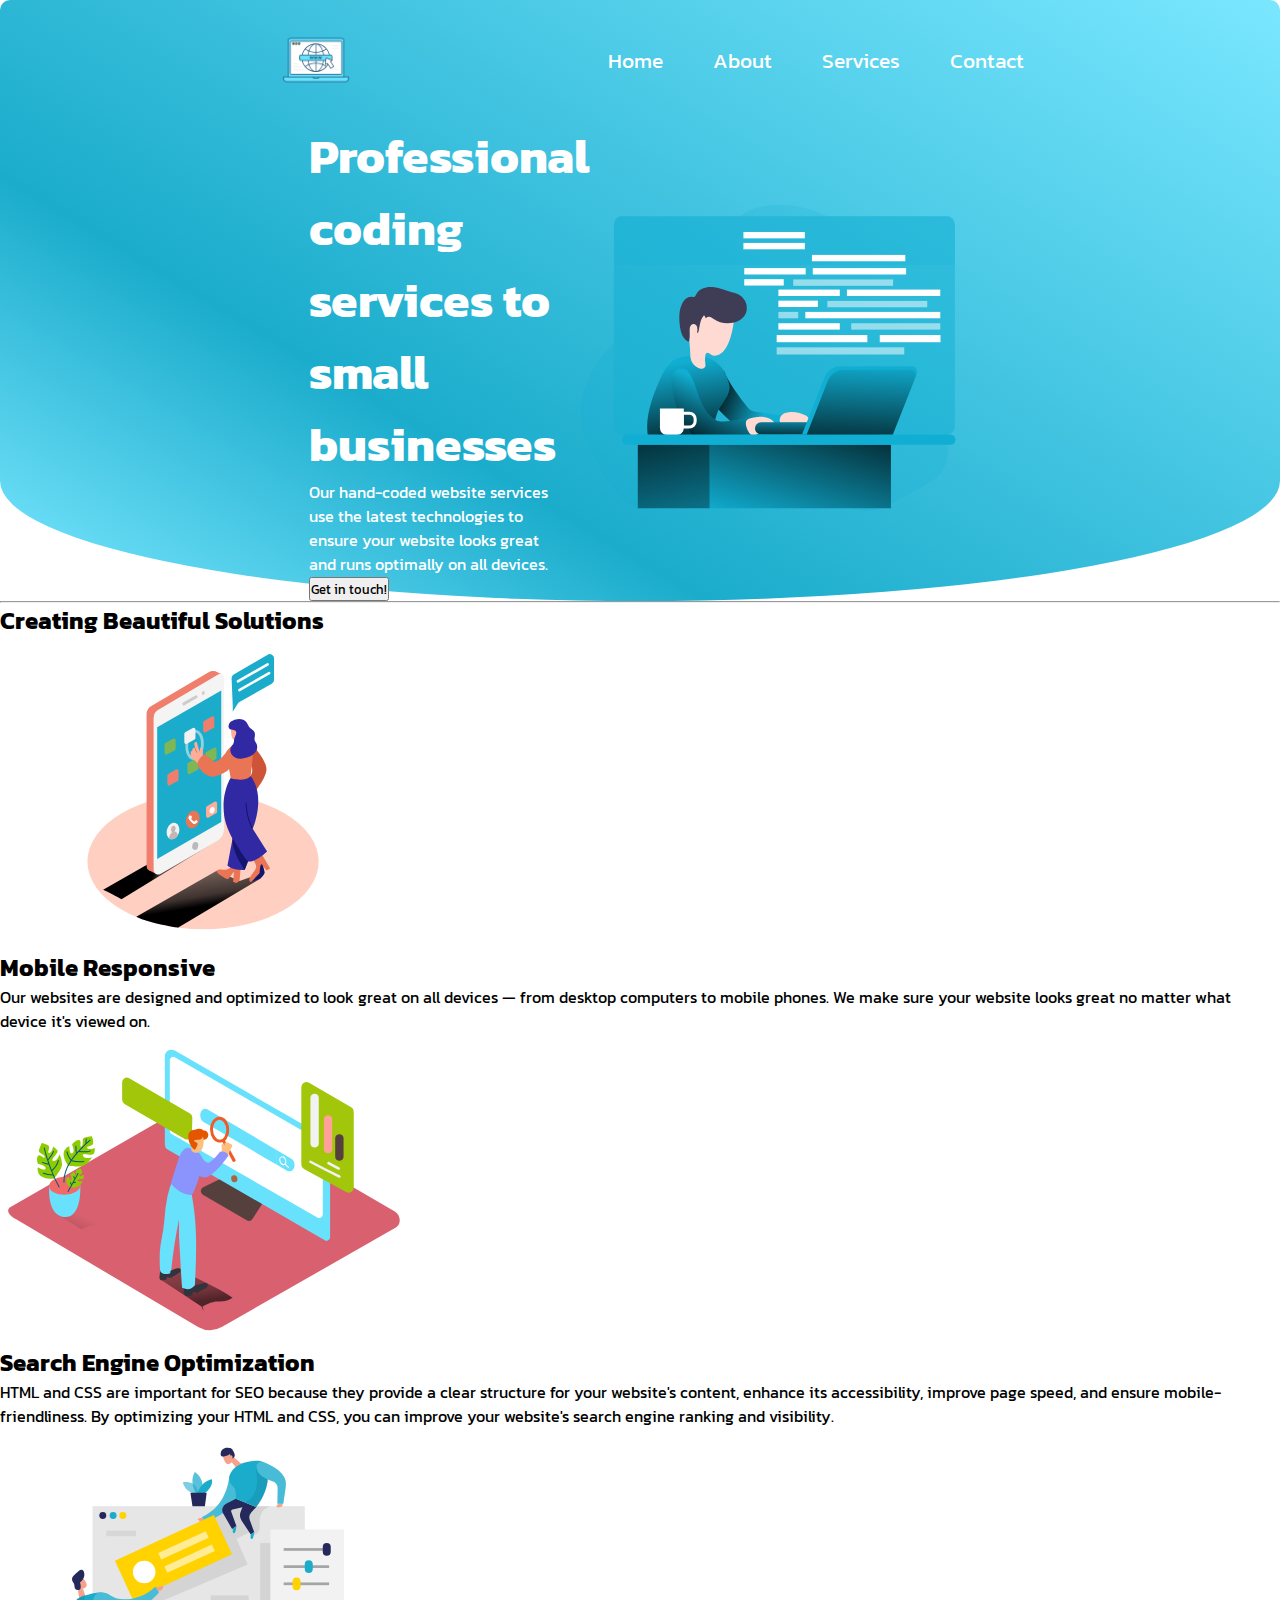
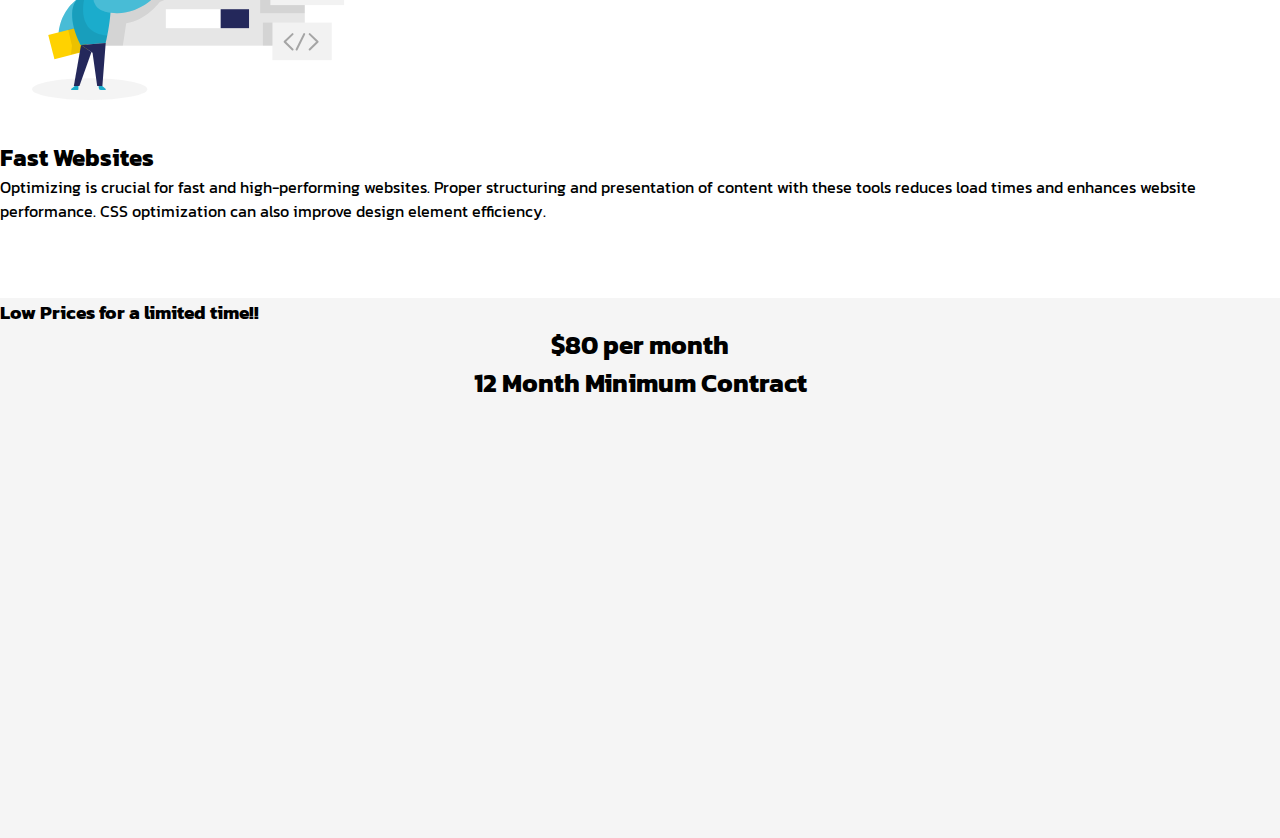
==== commit 805406ef: "added more content and styling" ====
--- a/index.html
+++ b/index.html
@@ -55,6 +55,8 @@
       </section>
     </header>
 
+    <hr>
+
     <main>
         <section class="sec-main">
             <h2>Creating Beautiful Solutions</h2>
@@ -68,10 +70,8 @@
                 <p>Our websites are designed and optimized to look great on all devices — from desktop computers to mobile phones. We make sure your website looks great no matter what device it's viewed on.</p>
             </div>
             <div>
-               <svg xmlns="http://www.w3.org/2000/svg" viewBox="0 0 400 300" width="406" height="306" class="illustration styles_illustrationTablet__1DWOa"><g id="_528_seo_outline" data-name="#528_seo_outline"><path d="M142.83,167.65a3.61,3.61,0,0,0-1.14-4.21c-1.1-.81-2.25-1.57-3.39-2.33a.87.87,0,0,1-.46-.93c.08-1.16.11-2.31.12-3.47a.7.7,0,0,1,.4-.71c1.21-.68,2.43-1.35,3.6-2.1a3.55,3.55,0,0,0,1.51-4.09c-.56-1.75-1.24-3.46-1.89-5.19a3.79,3.79,0,0,0-4.52-2.58c-1.22.22-2.44.45-3.65.7a.7.7,0,0,1-.78-.26c-.82-.94-1.69-1.85-2.56-2.74a.7.7,0,0,1-.22-.79c.34-1.22.66-2.42,1-3.64a3.76,3.76,0,0,0-1.93-4.42c-1.72-.83-3.47-1.62-5.22-2.37a3.63,3.63,0,0,0-4.34,1.14c-.86,1.13-1.63,2.33-2.43,3.52a.73.73,0,0,1-.73.36c-1.2-.07-2.41-.1-3.62-.1a.63.63,0,0,1-.66-.38c-.67-1.2-1.34-2.4-2.07-3.57a3.58,3.58,0,0,0-4.11-1.56c-1.88.61-3.74,1.29-5.56,2a3.67,3.67,0,0,0-2.25,4.35c.24,1.28.51,2.56.73,3.85a.73.73,0,0,1-.18.54c-.92.91-1.85,1.79-2.81,2.66a.67.67,0,0,1-.56.15c-1.22-.3-2.43-.63-3.64-1A3.74,3.74,0,0,0,87,142.37c-.89,1.78-1.71,3.6-2.48,5.44A3.59,3.59,0,0,0,85.62,152c1.17.87,2.39,1.67,3.6,2.48a.74.74,0,0,1,.34.71c-.07,1.21-.1,2.43-.1,3.65a.63.63,0,0,1-.36.63c-1.12.62-2.23,1.25-3.32,1.9a3.78,3.78,0,0,0-1.69,4.77q.87,2.4,1.8,4.8a3.76,3.76,0,0,0,4.53,2.49c1.25-.23,2.5-.46,3.75-.73a.59.59,0,0,1,.64.24c.78.85,1.55,1.71,2.37,2.52a.83.83,0,0,1,.23.93c-.34,1.19-.66,2.38-1,3.59a3.7,3.7,0,0,0,1.79,4.34c1.8.9,3.63,1.72,5.48,2.5a3.6,3.6,0,0,0,4.2-1.17c.84-1.11,1.6-2.28,2.37-3.43a.82.82,0,0,1,.82-.42c1.2.08,2.4.12,3.61.13a.62.62,0,0,1,.62.37c.63,1.11,1.28,2.2,1.91,3.31a4,4,0,0,0,2,1.73,3.25,3.25,0,0,0,2.41.09c1.71-.58,3.4-1.22,5.09-1.86a3.81,3.81,0,0,0,2.62-4.6c-.23-1.22-.46-2.44-.71-3.66a.61.61,0,0,1,.24-.68c.9-.82,1.8-1.64,2.67-2.5a.72.72,0,0,1,.8-.2c1.21.34,2.42.67,3.64,1a3.75,3.75,0,0,0,4.43-1.89Q141.68,170.36,142.83,167.65Zm-34.64,2a13.24,13.24,0,1,1,17.55-6.53A13.24,13.24,0,0,1,108.19,169.69Z" fill="#f56132"></path><path d="M120.53,188.6a4.39,4.39,0,0,1-1.72-.36,5,5,0,0,1-2.44-2.15c-.27-.49-.55-1-.83-1.44l-1-1.74c-1.3,0-2.4-.06-3.45-.12l-.42.62c-.62.94-1.26,1.9-2,2.82a4.55,4.55,0,0,1-5.38,1.49c-2-.84-3.82-1.66-5.55-2.52a4.71,4.71,0,0,1-2.31-5.49c.31-1.21.63-2.4,1-3.59-.82-.82-1.55-1.63-2.26-2.42-1.19.25-2.38.47-3.58.7A4.76,4.76,0,0,1,85,171.28c-.63-1.6-1.22-3.21-1.81-4.82a4.77,4.77,0,0,1,2.12-6c1-.63,2.11-1.23,3.19-1.83,0-1.34,0-2.43.09-3.44l-.59-.4c-1-.66-2-1.33-2.94-2.05a4.57,4.57,0,0,1-1.44-5.36c.83-2,1.65-3.79,2.5-5.5a4.74,4.74,0,0,1,5.63-2.32c1.14.31,2.27.62,3.41.91.82-.74,1.63-1.52,2.5-2.37-.11-.61-.23-1.23-.35-1.84s-.23-1.2-.34-1.8a4.65,4.65,0,0,1,2.84-5.44c1.81-.76,3.71-1.45,5.65-2.08a4.56,4.56,0,0,1,5.26,2c.69,1.1,1.33,2.25,1.95,3.35l.07.13c1.32,0,2.41,0,3.44.09l.38-.57c.64-1,1.31-2,2-2.9a4.63,4.63,0,0,1,5.53-1.46c1.94.83,3.66,1.62,5.26,2.39a4.76,4.76,0,0,1,2.47,5.57q-.47,1.77-1,3.54c1,1,1.76,1.84,2.47,2.64,1.21-.25,2.39-.47,3.57-.69a4.81,4.81,0,0,1,5.64,3.22l.5,1.33c.48,1.27,1,2.58,1.4,3.91a4.57,4.57,0,0,1-1.92,5.23c-1.06.68-2.18,1.31-3.25,1.91l-.29.16c0,1.35-.06,2.43-.13,3.44h0c1.23.82,2.36,1.57,3.45,2.38a4.58,4.58,0,0,1,1.47,5.41h0c-.85,2-1.65,3.74-2.46,5.39a4.75,4.75,0,0,1-5.58,2.42c-1.19-.3-2.38-.63-3.57-1-.91.89-1.81,1.71-2.52,2.35.24,1.18.47,2.34.69,3.51a4.85,4.85,0,0,1-3.25,5.73l-.4.15c-1.57.59-3.14,1.17-4.72,1.72A4.35,4.35,0,0,1,120.53,188.6ZM111,180.78h.14c1.08.06,2.21.1,3.57.12a1.64,1.64,0,0,1,1.49.89l1.06,1.85.84,1.44a3,3,0,0,0,1.49,1.31,2.3,2.3,0,0,0,1.69.07c1.56-.54,3.12-1.12,4.67-1.71l.39-.14a2.84,2.84,0,0,0,2-3.5c-.23-1.2-.46-2.41-.71-3.63a1.62,1.62,0,0,1,.55-1.63c.73-.66,1.69-1.53,2.64-2.47a1.75,1.75,0,0,1,1.77-.45c1.2.35,2.41.68,3.62,1a2.74,2.74,0,0,0,3.28-1.36c.8-1.63,1.59-3.37,2.42-5.31h0a2.6,2.6,0,0,0-.82-3c-1.06-.78-2.19-1.53-3.34-2.29a1.88,1.88,0,0,1-.91-1.85c.07-1,.11-2.08.12-3.39a1.68,1.68,0,0,1,.91-1.58l.4-.22c1-.59,2.14-1.2,3.15-1.85a2.56,2.56,0,0,0,1.1-2.94c-.41-1.28-.9-2.57-1.37-3.81l-.5-1.35a2.82,2.82,0,0,0-3.41-1.94c-1.21.22-2.42.45-3.63.7a1.67,1.67,0,0,1-1.72-.57c-.74-.84-1.57-1.72-2.54-2.71a1.69,1.69,0,0,1-.47-1.76c.34-1.21.67-2.41,1-3.62a2.75,2.75,0,0,0-1.4-3.27c-1.58-.76-3.27-1.53-5.18-2.36a2.66,2.66,0,0,0-3.15.84c-.67.89-1.32,1.86-1.94,2.8l-.45.66a1.73,1.73,0,0,1-1.61.81c-1.08-.07-2.21-.1-3.57-.1h0a1.62,1.62,0,0,1-1.52-.9l-.14-.25c-.6-1.09-1.23-2.21-1.9-3.27a2.57,2.57,0,0,0-3-1.14c-1.88.61-3.73,1.29-5.49,2a2.67,2.67,0,0,0-1.64,3.24c.1.6.22,1.19.33,1.78s.27,1.39.39,2.08a1.67,1.67,0,0,1-.45,1.42c-1,1-1.93,1.87-2.84,2.7a1.71,1.71,0,0,1-1.5.38c-1.21-.31-2.43-.64-3.65-1a2.77,2.77,0,0,0-3.31,1.29c-.83,1.67-1.63,3.43-2.45,5.38a2.58,2.58,0,0,0,.81,3c.91.69,1.89,1.35,2.84,2l.71.48a1.69,1.69,0,0,1,.78,1.57c-.06,1.07-.09,2.21-.1,3.62a1.6,1.6,0,0,1-.87,1.49c-1.11.62-2.21,1.24-3.29,1.89A2.77,2.77,0,0,0,85,165.78c.58,1.59,1.17,3.19,1.79,4.78a2.79,2.79,0,0,0,3.41,1.87c1.25-.23,2.49-.46,3.74-.73a1.62,1.62,0,0,1,1.58.54c.75.83,1.52,1.68,2.33,2.49a1.8,1.8,0,0,1,.49,1.91c-.34,1.19-.66,2.37-1,3.57a2.7,2.7,0,0,0,1.26,3.2c1.69.84,3.47,1.64,5.43,2.47a2.61,2.61,0,0,0,3-.84c.67-.89,1.29-1.83,1.9-2.73l.44-.67A1.78,1.78,0,0,1,111,180.78Zm31.82-13.13h0ZM95,140.61s0,0,0,0Zm.3-.05h0Zm18.35,31.34a13.89,13.89,0,0,1-5.9-1.31h0a14.25,14.25,0,0,1-7.45-8.11,14,14,0,0,1,.45-10.77,14.33,14.33,0,0,1,18.84-7,14.27,14.27,0,0,1,7.05,18.87,14.33,14.33,0,0,1-13,8.32Zm0-26.5a12.27,12.27,0,0,0-11.09,7.16,12,12,0,0,0-.38,9.24,12.3,12.3,0,0,0,6.42,7h0a12,12,0,0,0,9.26.37,12.25,12.25,0,0,0,7-6.41,12.27,12.27,0,0,0-6.06-16.22A12.32,12.32,0,0,0,113.66,145.4Z" fill="#093f68"></path><path d="M138.25,105.14a2.45,2.45,0,0,0-1.89-2.28c-.91-.19-1.83-.34-2.75-.48a.6.6,0,0,1-.54-.45c-.28-.74-.59-1.46-.9-2.17a.46.46,0,0,1,0-.55c.56-.76,1.13-1.52,1.64-2.32a2.41,2.41,0,0,0-.22-2.94c-.84-.93-1.74-1.79-2.63-2.68a2.57,2.57,0,0,0-3.51-.32c-.69.48-1.38,1-2.06,1.46a.47.47,0,0,1-.55.06c-.78-.35-1.57-.67-2.36-1a.45.45,0,0,1-.35-.42c-.14-.85-.27-1.68-.42-2.52a2.56,2.56,0,0,0-2.43-2.19c-1.3,0-2.6,0-3.9,0a2.47,2.47,0,0,0-2.35,1.93c-.21.94-.35,1.9-.51,2.85a.49.49,0,0,1-.35.43c-.76.3-1.51.62-2.26,1a.42.42,0,0,1-.52,0c-.75-.55-1.5-1.11-2.28-1.62a2.41,2.41,0,0,0-3,.19c-1,.9-2,1.85-2.86,2.83a2.49,2.49,0,0,0-.17,3.31c.51.73,1,1.44,1.53,2.17a.49.49,0,0,1,0,.39c-.32.82-.64,1.63-1,2.43a.49.49,0,0,1-.31.25c-.83.16-1.67.29-2.51.43a2.54,2.54,0,0,0-2.26,2.37q-.06,2,0,4a2.43,2.43,0,0,0,1.87,2.26c1,.22,1.94.36,2.92.53a.47.47,0,0,1,.4.33c.3.77.63,1.53,1,2.29a.44.44,0,0,1,0,.49c-.52.7-1,1.4-1.52,2.1a2.57,2.57,0,0,0,.3,3.42c.81.83,1.62,1.65,2.46,2.46a2.55,2.55,0,0,0,3.49.27c.71-.5,1.42-1,2.12-1.51a.39.39,0,0,1,.45,0c.72.32,1.44.63,2.18.9a.54.54,0,0,1,.4.51c.12.83.26,1.65.41,2.49a2.51,2.51,0,0,0,2.32,2.17c1.37,0,2.73,0,4.09,0a2.45,2.45,0,0,0,2.27-1.9c.2-.92.34-1.85.49-2.78a.56.56,0,0,1,.39-.49c.77-.29,1.52-.6,2.26-.94a.42.42,0,0,1,.49.06c.7.51,1.41,1,2.11,1.5a2.67,2.67,0,0,0,1.7.52,2.2,2.2,0,0,0,1.51-.62c.89-.84,1.76-1.71,2.63-2.58a2.6,2.6,0,0,0,.32-3.58c-.49-.69-1-1.37-1.47-2a.44.44,0,0,1-.05-.49c.33-.76.65-1.52,1-2.3a.48.48,0,0,1,.44-.34q1.26-.19,2.52-.42a2.54,2.54,0,0,0,2.21-2.41Q138.3,107.14,138.25,105.14Zm-20.82,11a9,9,0,1,1,9-9A9,9,0,0,1,117.43,116.13Z" fill="#70cc40"></path><path d="M117.38,129c-.69,0-1.36,0-2,0a3.52,3.52,0,0,1-3.28-3c-.13-.77-.26-1.54-.38-2.31-.6-.23-1.2-.49-1.74-.72l-1.87,1.33a3.54,3.54,0,0,1-4.77-.37c-.84-.82-1.66-1.65-2.48-2.48a3.54,3.54,0,0,1-.4-4.68c.44-.64.89-1.26,1.35-1.89-.27-.6-.53-1.21-.77-1.82l-.28-.05c-.8-.13-1.62-.26-2.43-.44a3.45,3.45,0,0,1-2.65-3.21c0-1.47,0-2.81,0-4.12a3.53,3.53,0,0,1,3.1-3.32c.73-.12,1.46-.23,2.18-.36.26-.62.51-1.22.74-1.84l-.63-.89-.72-1a3.5,3.5,0,0,1,.25-4.56c.91-1,1.9-2,2.92-2.89a3.41,3.41,0,0,1,4.2-.29c.72.47,1.4,1,2.09,1.48.61-.27,1.21-.53,1.82-.77l0-.29c.13-.78.26-1.58.43-2.37a3.47,3.47,0,0,1,3.31-2.71c1.44,0,2.73,0,3.94,0a3.55,3.55,0,0,1,3.39,3c.14.76.26,1.52.38,2.28.73.28,1.36.55,1.94.8l1.86-1.32a3.58,3.58,0,0,1,4.8.43l.7.7c.65.64,1.32,1.31,2,2a3.46,3.46,0,0,1,.32,4.17c-.47.72-1,1.41-1.47,2.09l0,0c.3.68.55,1.27.76,1.84.93.14,1.77.28,2.63.46a3.45,3.45,0,0,1,2.68,3.24h0c0,1.45,0,2.77,0,4a3.56,3.56,0,0,1-3,3.37l-2.29.38c-.24.61-.5,1.22-.76,1.83.44.6.87,1.21,1.3,1.83a3.58,3.58,0,0,1-.43,4.86l-.24.25c-.8.79-1.59,1.58-2.4,2.35a3.25,3.25,0,0,1-2.17.89,3.78,3.78,0,0,1-2.31-.7l-.93-.66-1-.68c-.67.29-1.26.54-1.83.76l-.06.31c-.12.76-.24,1.54-.42,2.32a3.41,3.41,0,0,1-3.21,2.68C118.78,129,118.07,129,117.38,129Zm-7.52-8.16a1.77,1.77,0,0,1,.62.13c.7.31,1.41.62,2.12.88a1.54,1.54,0,0,1,1.05,1.29c.12.83.26,1.65.4,2.47a1.53,1.53,0,0,0,1.38,1.36c1.28,0,2.59,0,4,0a1.43,1.43,0,0,0,1.32-1.11c.16-.73.28-1.47.4-2.2l.09-.54a1.52,1.52,0,0,1,1-1.25c.68-.26,1.38-.55,2.22-.92a1.42,1.42,0,0,1,1.5.17l1.15.83.94.66a1.72,1.72,0,0,0,1.09.33,1.19,1.19,0,0,0,.85-.35c.79-.75,1.57-1.53,2.35-2.31l.25-.25a1.62,1.62,0,0,0,.21-2.3c-.48-.68-1-1.35-1.46-2a1.44,1.44,0,0,1-.15-1.49c.32-.74.64-1.48.93-2.24a1.46,1.46,0,0,1,1.21-1l2.51-.41a1.56,1.56,0,0,0,1.38-1.46c0-1.23,0-2.51,0-3.93a1.45,1.45,0,0,0-1.1-1.33c-.86-.18-1.73-.32-2.69-.47a1.59,1.59,0,0,1-1.33-1.1c-.24-.63-.52-1.3-.88-2.11a1.45,1.45,0,0,1,.16-1.55l.2-.27c.47-.65,1-1.32,1.39-2a1.4,1.4,0,0,0-.11-1.73c-.6-.66-1.26-1.31-1.89-2l-.7-.7a1.58,1.58,0,0,0-2.24-.2c-.68.47-1.37,1-2,1.45a1.47,1.47,0,0,1-1.55.16c-.76-.34-1.53-.65-2.31-.95a1.46,1.46,0,0,1-1-1.2c-.13-.84-.27-1.68-.42-2.51a1.56,1.56,0,0,0-1.47-1.36c-1.18,0-2.44,0-3.85,0a1.48,1.48,0,0,0-1.4,1.15c-.16.73-.28,1.47-.41,2.25l-.09.55a1.46,1.46,0,0,1-1,1.19c-.74.29-1.48.61-2.21.94a1.42,1.42,0,0,1-1.53-.16l-.14-.11c-.69-.5-1.38-1-2.09-1.48a1.41,1.41,0,0,0-1.74.1c-1,.9-1.94,1.83-2.81,2.77a1.5,1.5,0,0,0-.08,2.06l.71,1c.28.39.56.78.83,1.18a1.47,1.47,0,0,1,.15,1.29c-.32.85-.65,1.67-1,2.49a1.47,1.47,0,0,1-1,.84c-.84.15-1.69.29-2.54.42a1.55,1.55,0,0,0-1.41,1.42c0,1.26,0,2.57,0,4a1.44,1.44,0,0,0,1.09,1.32c.76.17,1.54.29,2.31.42l.55.09a1.48,1.48,0,0,1,1.17,1c.3.76.62,1.51,1,2.25a1.39,1.39,0,0,1-.14,1.48c-.52.7-1,1.39-1.51,2.09a1.57,1.57,0,0,0,.19,2.15c.81.82,1.62,1.64,2.44,2.44a1.57,1.57,0,0,0,2.23.17l2.09-1.49A1.35,1.35,0,0,1,109.86,120.83Zm14.93,1.87h0Zm8.26-7.71h0Zm-32.22-13.22,0,0Zm.42-.32h0ZM110,91.67Zm1.55-.69h0Zm11.29-.43Zm-5.35,26.58h-.08a10,10,0,0,1-7.11-3,9.75,9.75,0,0,1-2.84-7,10,10,0,0,1,10-9.94h0a10,10,0,0,1,10,10,10,10,0,0,1-3,7.1A9.83,9.83,0,0,1,117.51,117.13Zm-.06-17.95a7.94,7.94,0,0,0-8,8,7.81,7.81,0,0,0,2.26,5.58,8,8,0,0,0,5.7,2.41h.07a7.82,7.82,0,0,0,5.52-2.28,8,8,0,0,0,2.41-5.68,8,8,0,0,0-8-8Z" fill="#093f68"></path><path d="M124.65,90H283.06a5.51,5.51,0,0,1,5.51,5.51v99.31a0,0,0,0,1,0,0H119.15a0,0,0,0,1,0,0V95.54A5.51,5.51,0,0,1,124.65,90Z" fill="#1baccc"></path><path d="M288.56,195.85H119.15a1,1,0,0,1-1-1V95.54a6.51,6.51,0,0,1,6.5-6.51H283.06a6.51,6.51,0,0,1,6.5,6.51v99.31A1,1,0,0,1,288.56,195.85Zm-168.41-2H287.56V95.54a4.51,4.51,0,0,0-4.5-4.51H124.65a4.51,4.51,0,0,0-4.5,4.51Z" fill="#093f68"></path><path d="M101.53,194.85H306.18a0,0,0,0,1,0,0v6.34a5.41,5.41,0,0,1-5.41,5.41H106.93a5.41,5.41,0,0,1-5.41-5.41v-6.34A0,0,0,0,1,101.53,194.85Z" fill="#1baccc"></path><path d="M300.78,207.59H106.93a6.41,6.41,0,0,1-6.4-6.4v-6.34a1,1,0,0,1,1-1H306.18a1,1,0,0,1,1,1v6.34A6.41,6.41,0,0,1,300.78,207.59ZM102.53,195.85v5.34a4.4,4.4,0,0,0,4.4,4.4H300.78a4.4,4.4,0,0,0,4.4-4.4v-5.34Z" fill="#093f68"></path><rect x="186.07" y="194.85" width="35.58" height="5.87" fill="#fff"></rect><path d="M221.64,201.72H186.07a1,1,0,0,1-1-1v-5.87a1,1,0,0,1,1-1h35.57a1,1,0,0,1,1,1v5.87A1,1,0,0,1,221.64,201.72Zm-34.57-2h33.57v-3.87H187.07Z" fill="#093f68"></path><rect x="127.11" y="98.1" width="153.49" height="88.39" fill="#fff"></rect><path d="M280.6,187.49H127.11a1,1,0,0,1-1-1V98.1a1,1,0,0,1,1-1H280.6a1,1,0,0,1,1,1v88.39A1,1,0,0,1,280.6,187.49Zm-152.49-2H279.6V99.1H128.11Z" fill="#093f68"></path><rect x="142.01" y="135.66" width="123.69" height="24.74" rx="12.37" fill="#1baccc"></rect><path d="M253.33,161.4h-99a13.37,13.37,0,0,1,0-26.74h99a13.37,13.37,0,0,1,0,26.74Zm-99-24.74a11.37,11.37,0,0,0,0,22.74h99a11.37,11.37,0,0,0,0-22.74Z" fill="#093f68"></path><rect x="135.88" y="107.16" width="34.9" height="8.13" fill="#093f68"></rect><path d="M170.78,116.3h-34.9a1,1,0,0,1-1-1v-8.14a1,1,0,0,1,1-1h34.9a1,1,0,0,1,1,1v8.14A1,1,0,0,1,170.78,116.3Zm-33.9-2h32.9v-6.14h-32.9Z" fill="#093f68"></path><rect x="247.82" y="160.77" width="5.67" height="20.57" transform="translate(-47.54 227.34) rotate(-45)" fill="#093f68"></rect><path d="M255.92,181.33a1,1,0,0,1-.71-.29l-14.54-14.55a1,1,0,0,1,0-1.41l4-4a1,1,0,0,1,1.42,0l14.54,14.54a1,1,0,0,1,0,1.42l-4,4A1,1,0,0,1,255.92,181.33Zm-13.13-15.54,13.13,13.12,2.6-2.59-13.13-13.13Z" fill="#093f68"></path><circle cx="228.68" cy="149.08" r="26.2" fill="#ffbc0e"></circle><path d="M228.68,176.28a27.2,27.2,0,1,1,19.24-46.44h0a27.21,27.21,0,0,1-19.24,46.44Zm0-52.4a25.2,25.2,0,1,0,17.82,7.38h0A25,25,0,0,0,228.68,123.88Z" fill="#093f68"></path><circle cx="228.68" cy="149.08" r="18.53" fill="#fff"></circle><path d="M228.68,168.61a19.53,19.53,0,1,1,13.81-33.34h0a19.53,19.53,0,0,1-13.81,33.34Zm0-37.06a17.51,17.51,0,1,0,12.4,5.13h0A17.43,17.43,0,0,0,228.68,131.55Z" fill="#093f68"></path><rect x="264.09" y="168.5" width="9.94" height="41.91" rx="2.88" transform="translate(-55.16 245.74) rotate(-45)" fill="#ffbc0e"></rect><path d="M280.36,207.59a3.88,3.88,0,0,1-2.74-1.13L252.06,180.9a3.87,3.87,0,0,1,0-5.49l2.95-2.95a3.87,3.87,0,0,1,5.49,0L286.06,198a3.89,3.89,0,0,1,0,5.49h0l-2.95,3A3.9,3.9,0,0,1,280.36,207.59Zm-22.61-34.27a1.87,1.87,0,0,0-1.33.55l-3,2.95a1.89,1.89,0,0,0,0,2.66L279,205a1.89,1.89,0,0,0,2.66,0l2.95-2.95a1.87,1.87,0,0,0,0-2.66l-25.55-25.56A1.88,1.88,0,0,0,257.75,173.32Zm27.6,29.48h0Z" fill="#093f68"></path><path d="M235,111H198.73a1,1,0,0,1,0-2H235a1,1,0,0,1,0,2Z" fill="#dfeaef"></path><path d="M251.76,111h-9.49a1,1,0,0,1,0-2h9.49a1,1,0,0,1,0,2Z" fill="#dfeaef"></path><path d="M271.64,111h-11.3a1,1,0,0,1,0-2h11.3a1,1,0,0,1,0,2Z" fill="#dfeaef"></path><path d="M163.46,144.21a1.9,1.9,0,0,0-.86-.59,3.09,3.09,0,0,0-1-.19,2.93,2.93,0,0,0-.58.06,2.78,2.78,0,0,0-.57.21,1.22,1.22,0,0,0-.43.38.87.87,0,0,0-.17.56.93.93,0,0,0,.4.82,4,4,0,0,0,1,.49l1.31.4a5.1,5.1,0,0,1,1.31.57,3.15,3.15,0,0,1,1,1,3,3,0,0,1,.4,1.65,3.86,3.86,0,0,1-.37,1.72,3.58,3.58,0,0,1-1,1.22,4.18,4.18,0,0,1-1.45.71,6.27,6.27,0,0,1-1.75.24,6.39,6.39,0,0,1-2.13-.35,5.36,5.36,0,0,1-1.84-1.14l1.85-2a2.78,2.78,0,0,0,1,.82,2.84,2.84,0,0,0,1.26.3,3,3,0,0,0,.65-.08,2.49,2.49,0,0,0,.58-.22,1.31,1.31,0,0,0,.42-.39,1.08,1.08,0,0,0-.25-1.39,4,4,0,0,0-1-.53c-.41-.14-.86-.29-1.34-.43a6.12,6.12,0,0,1-1.33-.59,3.25,3.25,0,0,1-1-1,2.8,2.8,0,0,1-.4-1.59,3.57,3.57,0,0,1,.37-1.67,3.76,3.76,0,0,1,1-1.2,4.38,4.38,0,0,1,1.45-.72,5.88,5.88,0,0,1,1.68-.24,6.53,6.53,0,0,1,1.93.28,4.5,4.5,0,0,1,1.69.95Z" fill="#093f68"></path><path d="M167.29,141.33h8v2.4h-5.43v2.2H175v2.4h-5.13v2.41h5.73v2.4h-8.33Z" fill="#093f68"></path><path d="M177.07,147.23a6.84,6.84,0,0,1,.47-2.57,5.63,5.63,0,0,1,1.33-2,5.86,5.86,0,0,1,2-1.24,7.78,7.78,0,0,1,5.1,0,5.77,5.77,0,0,1,2,1.24,5.63,5.63,0,0,1,1.33,2,7.12,7.12,0,0,1,0,5.14A5.63,5.63,0,0,1,186,153a7.61,7.61,0,0,1-5.1,0,5.71,5.71,0,0,1-2-1.24,5.63,5.63,0,0,1-1.33-2A6.8,6.8,0,0,1,177.07,147.23Zm2.7,0a4.38,4.38,0,0,0,.26,1.53,3.51,3.51,0,0,0,.74,1.2,3.37,3.37,0,0,0,1.16.79,4.08,4.08,0,0,0,3,0,3.37,3.37,0,0,0,1.16-.79,3.51,3.51,0,0,0,.74-1.2,4.17,4.17,0,0,0,.26-1.53,4.22,4.22,0,0,0-.26-1.52,3.55,3.55,0,0,0-.74-1.21,3.37,3.37,0,0,0-1.16-.79,4.21,4.21,0,0,0-3,0,3.37,3.37,0,0,0-1.16.79,3.55,3.55,0,0,0-.74,1.21A4.45,4.45,0,0,0,179.77,147.23Z" fill="#093f68"></path><path d="M212.15,154.73a1,1,0,0,1-.75-.34,1,1,0,0,1,.08-1.41l12.88-11.43a1,1,0,0,1,1.41.08l7.56,8.39,34.06-22.42a1,1,0,1,1,1.1,1.67l-34.78,22.89a1,1,0,0,1-1.3-.16L225,143.7l-12.14,10.78A1,1,0,0,1,212.15,154.73Z" fill="#093f68"></path><circle cx="268.81" cy="127.98" r="2.82" fill="#f56132"></circle><path d="M268.81,131.8a3.82,3.82,0,1,1,3.83-3.82A3.82,3.82,0,0,1,268.81,131.8Zm0-5.64a1.82,1.82,0,1,0,1.83,1.82A1.83,1.83,0,0,0,268.81,126.16Z" fill="#093f68"></path><circle cx="234.06" cy="151.33" r="2.82" fill="#f56132"></circle><path d="M234.06,155.15a3.83,3.83,0,1,1,3.82-3.82A3.82,3.82,0,0,1,234.06,155.15Zm0-5.65a1.83,1.83,0,1,0,1.82,1.83A1.82,1.82,0,0,0,234.06,149.5Z" fill="#093f68"></path><circle cx="224.8" cy="141.65" r="2.82" fill="#f56132"></circle>
-               <path d="M224.8,145.47a3.83,3.83,0,1,1,3.82-3.82A3.82,3.82,0,0,1,224.8,145.47Zm0-5.65a1.83,1.83,0,1,0,1.82,1.83A1.82,1.82,0,0,0,224.8,139.82Z" fill="#093f68"></path></g>
-               </svg>  
-               <h2>SEO</h2>
+              <svg xmlns="http://www.w3.org/2000/svg" xmlns:xlink="http://www.w3.org/1999/xlink" viewBox="0 0 400 300" width="406" height="306" class="illustration styles_illustrationTablet__1DWOa"><defs><linearGradient id="linear-gradient" x1="287.15" y1="199.57" x2="247.51" y2="174.84" gradientUnits="userSpaceOnUse"><stop offset="0" stop-color="#fff" stop-opacity="0"></stop><stop offset="1" stop-color="#9e005d"></stop></linearGradient><linearGradient id="linear-gradient-2" x1="200.68" y1="267.17" x2="185.68" y2="233.75" xlink:href="#linear-gradient"></linearGradient><linearGradient id="linear-gradient-3" x1="84.84" y1="190.42" x2="75.83" y2="170.34" xlink:href="#linear-gradient"></linearGradient></defs><title>PP</title><g style="isolation: isolate;"><g id="Layer_2" data-name="Layer 2"><path d="M195.22,288.83,15.5,182.61c-5.72-3.21-10.63-8.49-5.05-11.94l180.37-104c2.71-1.68,6.82-2.78,9.57-1.18L389,175c5.72,3.32,6.75,12.6,1,15.93L218.91,288.66A23.9,23.9,0,0,1,195.22,288.83Z" fill="#d9616f"></path><path d="M254.66,163.41l-21.54,14,40.77,26.83c.36,0,3.79,9.51,1.07,0,16.7-9.21,17.75-1.3,29.62-8.63C286.71,183.31,267.66,171.44,254.66,163.41Z" opacity="0.63" fill="url(#linear-gradient)" style="mix-blend-mode: multiply;"></path><path d="M178.21,232.56l-20.5,9.38,40.77,26.83c.36,0,3.79,9.51,1.07,0,16.7-9.21,17.75-1.3,29.62-8.63C211.29,247.79,191.21,240.59,178.21,232.56Z" opacity="0.63" fill="url(#linear-gradient-2)" style="mix-blend-mode: multiply;"></path><path d="M218.4,142.45l-18.21,8.77a4.19,4.19,0,0,0-.29,7.4l43.16,25.18a4.19,4.19,0,0,0,5.64-1.35l10.49-16.31" fill="#56403d"></path><path d="M317.47,100.28,172.23,16.6a6.55,6.55,0,0,0-9.82,5.68v87a5.45,5.45,0,0,0,2.72,4.72L319.95,203.4a3.51,3.51,0,0,0,5.27-3V113.68A15.46,15.46,0,0,0,317.47,100.28Z" fill="#68e1fd"></path><path d="M172.25,23.18l140.82,81a9.87,9.87,0,0,1,4.95,8.56V178a3.57,3.57,0,0,1-5.34,3.09L169.06,98.69a3.52,3.52,0,0,1-1.77-3V26A3.31,3.31,0,0,1,172.25,23.18Z" fill="#fff"></path><ellipse cx="230.84" cy="142.81" rx="3.06" ry="3.5" transform="translate(-22.85 46.24) rotate(-10.9)" fill="#ab643c"></ellipse><path d="M341,156l-41.49-22.78a5.08,5.08,0,0,1-2.63-4.45V52.75a5.08,5.08,0,0,1,7.62-4.4l41.49,24a5.08,5.08,0,0,1,2.54,4.4v74.87A5.08,5.08,0,0,1,341,156Z" fill="#a2c609"></path><path d="M338.48,103.05v18.21c0,5.29-8.22,5.3-8.22,0V103.05C330.26,97.76,338.48,97.75,338.48,103.05Z" fill="#56403d"></path><path d="M327.31,84.37v29.38c0,5.29-8.22,5.3-8.22,0V84.37C319.09,79.08,327.31,79.07,327.31,84.37Z" fill="#ffa197"></path><path d="M314.07,63.08v45.1c0,5.29-8.22,5.3-8.22,0V63.08C305.85,57.79,314.07,57.78,314.07,63.08Z" fill="#f2f2f2"></path><path d="M324.3,126.36l10.16,5.34c1.44.76.16,2.94-1.28,2.18L323,128.54C321.58,127.79,322.85,125.6,324.3,126.36Z" fill="#f2f2f2"></path><path d="M306.48,125q14.18,7.6,28.65,14.64c1.46.71.18,2.89-1.28,2.18q-14.47-7-28.65-14.64C303.77,126.44,305,124.26,306.48,125Z" fill="#f2f2f2"></path><path d="M120.34,47.84V65.09a4.63,4.63,0,0,0,2.3,4l59.41,34.55a4.63,4.63,0,0,0,7-3.88l.45-17a4.63,4.63,0,0,0-2.3-4.13L127.3,43.84A4.63,4.63,0,0,0,120.34,47.84Z" fill="#a2c609"></path><line x1="214.6" y1="85.45" x2="285.95" y2="127.38" fill="#a2c609"></line><path d="M272,114.18,205,74.83c-7-4.14-11.36,8.28-3.56,12.6,23.73,13.95,46.92,27.32,70.52,41.12Z" fill="#68e1fd"></path><path d="M286.67,122.8,272,114.18v14.38l10.41,6.1C289.44,138.8,293.7,126.94,286.67,122.8Z" fill="#68e1fd"></path><ellipse cx="278.63" cy="125.03" rx="2.79" ry="3.93" transform="translate(-24.65 89.16) rotate(-17.42)" fill="none" stroke="#fff" stroke-miterlimit="10"></ellipse><line x1="280.74" y1="128.16" x2="284.56" y2="132.18" fill="none" stroke="#fff" stroke-miterlimit="10"></line><path d="M214.6,107a9.11,9.11,0,0,1-4.73-3.41A15.2,15.2,0,0,1,207,94.86c-.22-7,3.83-12.79,9-13a8.42,8.42,0,0,1,6.94,3.68,15.2,15.2,0,0,1,2.88,8.69h0a15.21,15.21,0,0,1-2.33,8.85,8.41,8.41,0,0,1-6.69,4.1A7.34,7.34,0,0,1,214.6,107Zm2.83-22a4.4,4.4,0,0,0-1.33-.16c-3.56.11-6.42,4.69-6.25,10a12.35,12.35,0,0,0,2.3,7,5.09,5.09,0,0,0,9-.28A12.34,12.34,0,0,0,223,94.36h0a12.33,12.33,0,0,0-2.3-7A6.31,6.31,0,0,0,217.43,84.94Z" fill="#f15a24"></path><path d="M231.5,125.93a1.44,1.44,0,0,0,.76-1.19l-11.19-20.58-2.53,1.34,10.86,20.64A2.82,2.82,0,0,0,231.5,125.93Z" fill="#f15a24"></path><path d="M165.49,234.53s7.61-3.39,9.44-3.52,4.9.5,2.22,3.86c0,0-8,5.24-9.07,5.4s-3.62-.64-3.69-.36-.3,2.3-.3,2.3-6.7,2.56-7-1.93c0-.58,1-8.89,1-8.89" fill="#34323d"></path><path d="M182.21,244.14l4.83,1.73a2.66,2.66,0,0,0,2,1.78,1.07,1.07,0,0,0,.67.37c2,.3,3.84-.34,5.74-.93,2.31-.72,11.34-4.18,8.84,2.3-1.65,1.16-3.49,2.16-5.18,3.19-.95.58-1.9,1.15-2.87,1.69a5.71,5.71,0,0,1-1.69.78c-1.3.2-4.45-.78-4.53-.45s-.37,2.82-.37,2.82-8.22,3.14-8.58-2.37C181,254.35,182.21,244.14,182.21,244.14Z" fill="#34323d"></path><path d="M191.32,174.5q-.9-7.26-2.12-14.47c-.15-.87-.24-4.71-1-5.31,0,0-7-5.69-12.62-7.08l-.6-2.43-.06.06c0-2.4-3.45-4-4.65-1.44a76.65,76.65,0,0,0-5.12,15.5,168.5,168.5,0,0,0-3.15,24A170.22,170.22,0,0,1,159,203.38c-2,10.09-2,19.94-1.22,30.13,0,0,1.79,5.47,9.93,2.33l.26-2.27a1.27,1.27,0,0,0,.84-1.09c1.32-14.27,4.63-35.42,7.52-49.45.22,3.58-.13,13.71.09,17.29,0,.48.06,1.78.1,2.26,1,16.06,1.61,31.73,2.86,47.78,6.24,2.55,8.78,1.37,12.65-2.59C193.22,223.25,194.33,198.94,191.32,174.5Z" fill="#68e1fd"></path><path d="M228.82,109.93a1.22,1.22,0,0,0-1.46-1,1,1,0,0,0-.62-.81,1.51,1.51,0,0,0-1,0,1.33,1.33,0,0,0-.65-.78,1.63,1.63,0,0,0-1.86.38,1,1,0,0,0-.81-.54c-1-.07-1.29,1-1.25,1.78-.07.49-.14,1-.19,1.63-.43-1.9.21.16-.45-1.69-.4-1.11-2.45.05-2.34,1.1a33,33,0,0,1,.34,6.61,1,1,0,0,0,.07.41l-.9,1.15c-.27.34-.54.65-.78,1l-.26.24a.89.89,0,0,0-.33.8,2.83,2.83,0,0,0-.15.59.92.92,0,0,0,0,.2c-.26.4-.54.8-.8,1.21a1,1,0,0,0,.66,1.55l-.22.08c-1.2.42-.37,2.21.83,1.8a14.45,14.45,0,0,0,6.45-4.51.86.86,0,0,0,.63-.59l.16-.46a21.91,21.91,0,0,0,3.14-6,4.32,4.32,0,0,1,.33-.81C228,112.4,228.93,111,228.82,109.93Z" fill="#fcbf81"></path><path d="M189.08,158.8a5.07,5.07,0,0,1,.92-1.5,31.35,31.35,0,0,0,2.27-5,73,73,0,0,0,6-23.64v-.11q.2-2.19.27-4.38a8.64,8.64,0,0,0-1.3-5.46,5,5,0,0,0-.49-.56c-1.77-1.75-4.54-2.27-6.57-3.68-1.5-1-3.07-2.25-4.9-2.25a6.21,6.21,0,0,0-4,1.84c-3.39,3.05-4.9,7.61-6.28,12l-6,19c-.26.82-.52,1.64-.76,2.47C174.23,154.15,180.21,158.78,189.08,158.8Z" fill="#8b93fc"></path><path d="M189,110.34l-.61,4.13s1.78,3.53,6.49,2.67l.26-4.12" fill="#fcbf81"></path><path d="M200.45,100.44c.39.26,1.12,9.85-2.06,14.42s-10-3.63-10.79-8.23S193.05,95.5,200.45,100.44Z" fill="#fcbf81"></path><path d="M199.93,101.56a4.23,4.23,0,0,1-3.67,2.8c-2.72,0-4.92,0-5.18,1.11s4.41,1.36,3.53,3.91a20.11,20.11,0,0,1-2.45,4.84c-.7,1.16-6.59-5.18-6.7-12.53s6.45-7,6.76-7,1.46-1.53,4.6-1.15,3.57,1.8,3.57,1.8a3.75,3.75,0,0,1,4.11,1.95c2,3.07-.09,6.74-3.69,7.27Z" fill="#e55600"></path><path d="M196.75,118.18s4.43,8.66,8.09,8.86,11.88-10.84,11.88-10.84a7.89,7.89,0,0,1,8.51,3.69s-10.83,15.93-20,20.65-18.52-9.44-18.52-9.44" fill="#8b93fc"></path><path d="M74.8,168.07l-18,10.1L80,192.71h.6c9.38-5.17,17.62-3.69,24.29-7.81C96.27,180.31,82.78,173.7,74.8,168.07Z" opacity="0.63" fill="url(#linear-gradient-3)" style="mix-blend-mode: multiply;"></path><path d="M48.43,150.33s-2.11,25,11.22,29.4,20-8.36,19.48-30.38" fill="#68e1fd"></path><ellipse cx="63.78" cy="149.84" rx="15.36" ry="8.88" transform="translate(-4.73 2.1) rotate(-1.82)" fill="#f2696a"></ellipse><path d="M67.09,130s-6.3-8.51-3.87-14.61c0,0,2-3.93,5.1-4.65,0,0,0,8.26,3,7.11S71,109.2,71,109.2s3.09-4.47,6.62-4.45.25,7.71,2.66,6.38-.09-7.71,2.65-8.56a58.06,58.06,0,0,1,7.64-1.47s2.85,7.44.27,8.6-6.4,1.65-4.51,3.25,7.06-.47,7.06-.47.46,4.22-1.26,6.11-12.29-1.83-10.33,1.75,8.81,1.54,8.81,1.54-3.37,5.16-7.44,7.6S67.09,130,67.09,130Z" fill="#8ccc00"></path><path d="M69.19,151.71s-4.49-4.16-3.75-7.88c0,0,.74-2.45,2.4-3.18,0,0,.86,4.69,2.46,3.72s-1.08-4.87-1.08-4.87,1.27-2.87,3.29-3.23,1,4.35,2.19,3.34-.87-4.37.59-5.14a33.54,33.54,0,0,1,4.18-1.65s2.41,3.92,1.07,4.85-3.46,1.62-2.21,2.32,4-1,4-1,.71,2.35-.06,3.6-7.17.27-5.68,2.1,5.17-.07,5.17-.07a16.35,16.35,0,0,1-3.42,5.11C76.24,151.51,69.19,151.71,69.19,151.71Z" fill="#8ccc00"></path><path d="M52.89,142.93s-10.56.75-14.4-4.59c0,0-2.22-3.84-1.18-6.8,0,0,6.94,4.47,7.6,1.29s-7.43-4.41-7.43-4.41-2.11-5-.19-8,6.64,3.94,6.81,1.18-6.55-4.06-5.8-6.84a58.06,58.06,0,0,1,2.86-7.23s7.81,1.59,7.4,4.39-2.05,6.29.32,5.55,3.39-6.21,3.39-6.21,3.81,1.88,4.48,4.34-8.15,9.38-4.08,9.65,6-6.61,6-6.61,2.54,5.62,2.41,10.36S52.89,142.93,52.89,142.93Z" fill="#8ccc00"></path><path d="M88.42,104.51q-1.64,1.48-3.29,3c.08-1.2.18-2.4.33-3.6.08-.63-.89-.87-1-.24q-.3,2.4-.42,4.82c-2.88,2.69-5.74,5.51-8.38,8.48a35.69,35.69,0,0,1-.38-6.1c0-.64-1-.61-1,0a36.71,36.71,0,0,0,.52,7A69.17,69.17,0,0,0,70.1,124a19.81,19.81,0,0,1-3.68-7.87c-.14-.63-1.09-.33-1,.3a20.49,20.49,0,0,0,4,8.34.51.51,0,0,0,.1.09c-4.2,6.37-7,13.45-7,21.56,0,.64,1,.61,1,0,0-7.8,2.68-14.65,6.71-20.81a38.56,38.56,0,0,0,12.42.81c.64-.06.61-1.06,0-1a37.78,37.78,0,0,1-11.8-.71,72.53,72.53,0,0,1,6.7-8.31l.09,0c2.34.13,4.68.27,7,.28a8.55,8.55,0,0,0,4.33-.64c.57-.31,0-1.15-.53-.85-1.59.86-3.86.51-5.59.46-1.48,0-3-.12-4.45-.2,3.45-3.64,7.16-7,10.75-10.29C89.63,104.76,88.9,104.08,88.42,104.51Z" fill="#06577a"></path><path d="M58.07,124.94a.5.5,0,0,0-1-.24A17.71,17.71,0,0,1,51,134.13q-1.85-4.66-3.41-9.43a29.87,29.87,0,0,0,5.6-8.46c.26-.59-.62-1.07-.88-.48a29.1,29.1,0,0,1-5.08,7.83C46,120,45,116.27,44.11,112.54c-.15-.63-1.11-.33-1,.3q1.84,7.65,4.42,15.06a23.45,23.45,0,0,1-5.51-1.61c-.59-.25-1.07.62-.48.88A24.53,24.53,0,0,0,48,129h0c1.16,3.26,2.44,6.47,3.81,9.64A24.18,24.18,0,0,1,43,137c-.59-.23-1.08.65-.48.88a25.51,25.51,0,0,0,9.65,1.76q2.6,5.93,5.67,11.66c.31.57,1.15,0,.85-.53a156.06,156.06,0,0,1-7.35-15.64h0A18.81,18.81,0,0,0,58.07,124.94Z" fill="#06577a"></path><path d="M76.58,137.29,74,142a8.62,8.62,0,0,1-.92-1.41c-.3-.57-1.14,0-.85.53a9.53,9.53,0,0,0,1.21,1.78l0,0L70.64,148a2,2,0,0,1-.65-1.18c-.1-.63-1.1-.6-1,0a3.15,3.15,0,0,0,1.16,2l-3.53,6.37a.5.5,0,0,0,.88.48l4.65-8.4a7.47,7.47,0,0,0,2.42-.44c.6-.22.31-1.18-.3-1a6.65,6.65,0,0,1-1.54.34l4.71-8.51A.5.5,0,0,0,76.58,137.29Z" fill="#06577a"></path></g></g></svg> 
+               <h2>Search Engine Optimization</h2>
                <p>HTML and CSS are important for SEO because they provide a clear structure for your website's content, enhance its accessibility, improve page speed, and ensure mobile-friendliness. By optimizing your HTML and CSS, you can improve your website's search engine ranking and visibility.</p>
             </div>
             <div>
@@ -79,6 +79,15 @@
                 <h2>Fast Websites</h2>
                 <p>Optimizing is crucial for fast and high-performing websites. Proper structuring and presentation of content with these tools reduces load times and enhances website performance. CSS optimization can also improve design element efficiency.</p>
             </div>
+        </section>
+
+    
+
+        <section class="sec-main-two">
+            <h3>Low Prices for a limited time!!</h3>
+            <h2>$80 per month</h2>
+            <h2>12 Month Minimum Contract</h2>
+
         </section>
      
       
--- a/style.css
+++ b/style.css
@@ -5,12 +5,16 @@
     font-family: 'Kanit', sans-serif;
 }
 
-
+html {
+    scroll-behavior: smooth;
+ 
+  }
 
 /* HEADER NAV BAR */
 header {
-    background: #1baccc;
-    min-height: 60vh;
+    background: rgb(122,231,255);
+    background: linear-gradient(31deg, rgba(122,231,255,1) 1%, rgba(27,172,204,1) 31%, rgba(122,231,255,1) 100%); 
+    /* min-height: 60vh; */
     border-top-left-radius:10px;
     border-top-right-radius:10px;
     border-bottom-left-radius: 50% 20%;
@@ -100,14 +104,23 @@
 /* HEAD END*/
 
 
-
-main {
- 
-   
-
-}
-
-
+.sec-main {
+    background-color: #fff;
+    /* background-color: #f5f5f5; */
+}
+
+
+.sec-main-two {
+    background-color: #f5f5f5;
+    margin-top: 75px;
+    height: 60vh;
+  
+}
+
+.sec-main-two h2 {
+    font-size: 1.6em;
+    text-align: center;
+}
 
 /* MEDIA QUERIESSSSS */
 
@@ -170,6 +183,9 @@
 
 @media(max-width: 480px) {
 
+    header {
+       margin-bottom: 75px;
+    }
   
     .nav-item {
         margin: 13px 0;
@@ -208,8 +224,32 @@
         width: 320px;
     }
     
-
+    .sec-main {
+        text-align: center;
+        padding-top: 50px;
+    }
+
+    .sec-main h2 {
+        font-size: 1.6em;
+   
+    }
  
-   
-
-}
+    .sec-main-two {
+        padding-top: 50px;
+    }
+   
+    .sec-main-two h3 {
+        text-align: center;
+        
+   
+    }
+ 
+
+    hr {
+        border: 0;
+        height: 1px;
+        background-image: linear-gradient(to right, rgba(0, 0, 0, 0), rgba(0, 0, 0, 0.75), rgba(0, 0, 0, 0));
+    }
+   
+
+}
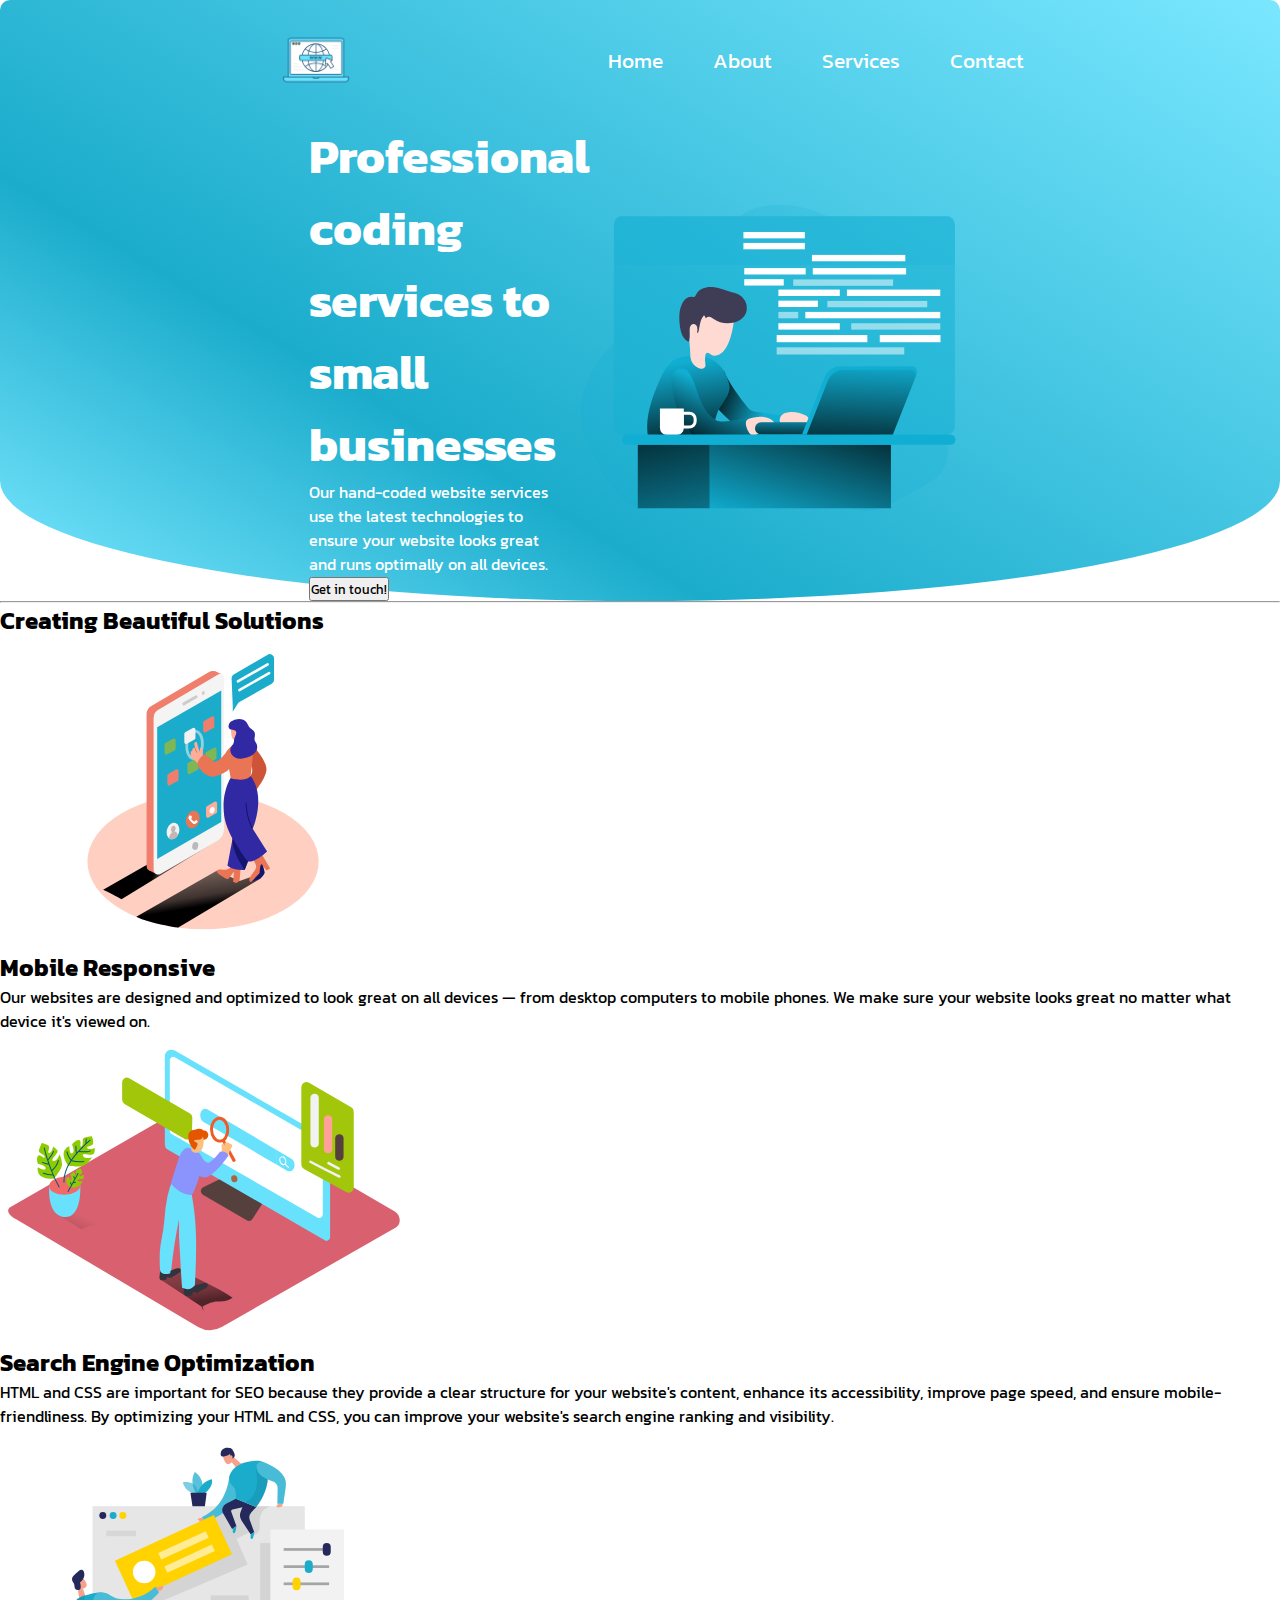
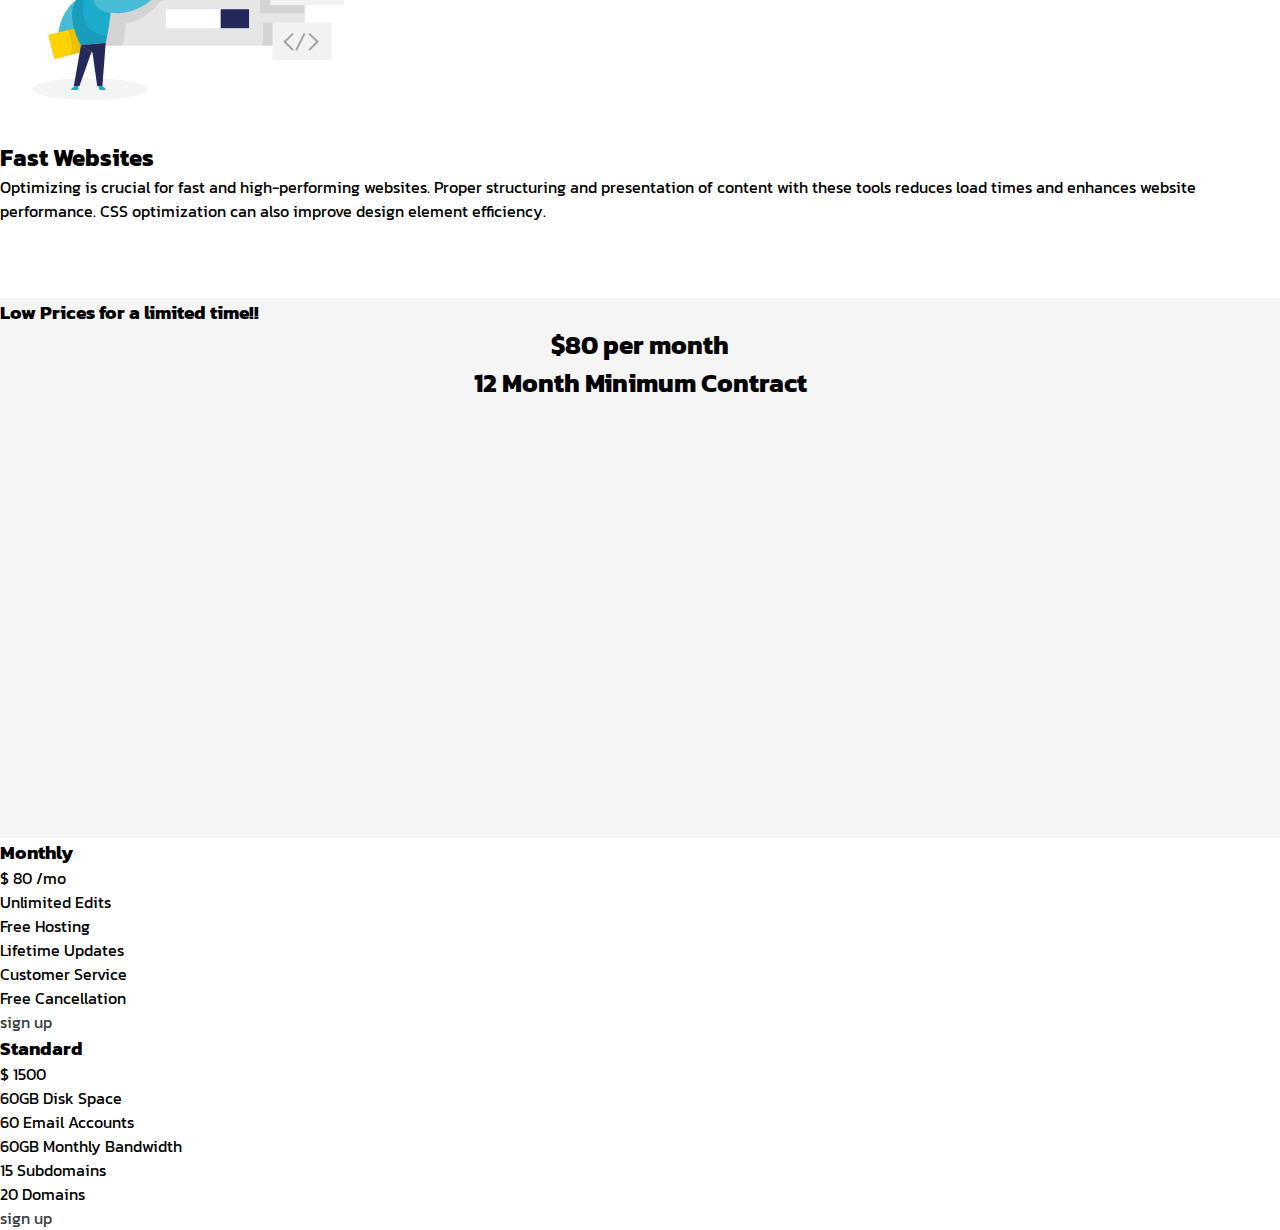
==== commit a37b1fb6: "added a pricing plan table" ====
--- a/index.html
+++ b/index.html
@@ -84,13 +84,65 @@
     
 
         <section class="sec-main-two">
+         <div class="bg"></div>
             <h3>Low Prices for a limited time!!</h3>
             <h2>$80 per month</h2>
             <h2>12 Month Minimum Contract</h2>
+           
+      </section>
+     
+      <section class="sec-main-three">
+        <div class="demo10">
+            <div class="container">
+               
+                <div class="row">
+                 
+                        <div class="pricingTable10">
+                            <div class="pricingTable-header">
+                                <h3 class="heading">Monthly</h3>
+                                <span class="price-value">
+                                    <span class="currency">$</span> 80
+                                    <span class="month">/mo</span>
+                                </span>
+                            </div>
+                            <div class="pricing-content">
+                                <ul>
+                                    <li>Unlimited Edits</li>
+                                    <li>Free Hosting</li>
+                                    <li>Lifetime Updates</li>
+                                    <li>Customer Service</li>
+                                    <li>Free Cancellation</li>
+                                </ul>
+                                <a href="#" class="read">sign up</a>
+                            </div>
+                        </div>
+                  
+                    
+                        <div class="pricingTable10">
+                            <div class="pricingTable-header">
+                                <h3 class="heading">Standard</h3>
+                                <span class="price-value">
+                                    <span class="currency">$</span> 1500
+                                   
+                                </span>
+                            </div>
+                            <div class="pricing-content">
+                                <ul>
+                                    <li>60GB Disk Space</li>
+                                    <li>60 Email Accounts</li>
+                                    <li>60GB Monthly Bandwidth</li>
+                                    <li>15 Subdomains</li>
+                                    <li>20 Domains</li>
+                                </ul>
+                                <a href="#" class="read">sign up</a>
+                            </div>
+                        </div>
+                    </div>
+                </div>
+          </div>
 
-        </section>
-     
-      
+      </section>
+        
     </main>
 
 
--- a/style.css
+++ b/style.css
@@ -235,7 +235,11 @@
     }
  
     .sec-main-two {
-        padding-top: 50px;
+        padding-top: 150px;
+        position: relative;
+        z-index: 1;
+        
+        
     }
    
     .sec-main-two h3 {
@@ -243,13 +247,66 @@
         
    
     }
- 
+
+    .sec-main-two .bg {
+         background-image: url("data:image/svg+xml,%3Csvg id='Layer_1' data-name='Layer 1' xmlns='http://www.w3.org/2000/svg' viewBox='0 0 400 300' width='406' height='306' class='illustration styles_illustrationTablet__1DWOa'%3E%3Ctitle%3E_%3C/title%3E%3Cpath d='M241.3 57.17c-35.56-9.8-73.33-15.65-109.21-11.3-16.46 2-33.66 6.59-46.33 17.88C69 78.67 60.1 103.41 55.51 124.82c-6.57 30.62 2.33 59.77 25.24 81.43 19.09 18 44.1 28.52 69.34 35.77A350.07 350.07 0 0 0 237 255.46c27.56.76 53.2-1.4 74.64-20.66 14.48-13 24.72-30.37 30.45-49 7.86-25.51 5.72-51.86-9-74.37-14-21.33-36.33-36.3-60.2-44.48C262.63 63.46 252.07 60.13 241.3 57.17Z' fill='%23e6e6e6' opacity='0.3'%3E%3C/path%3E%3Crect x='220.81' y='68.06' width='104.69' height='187.75' fill='%23c9c9c9'%3E%3C/rect%3E%3Crect x='229.47' y='89.47' width='86.65' height='132.14' fill='%23fff'%3E%3C/rect%3E%3Ccircle cx='273.47' cy='238.52' r='10.24' fill='%23fff' opacity='0.56'%3E%3C/circle%3E%3Crect x='264.3' y='75.4' width='29.35' height='4.28' opacity='0.12'%3E%3C/rect%3E%3Ccircle cx='253.67' cy='78.01' r='4.78' fill='%23fff'%3E%3C/circle%3E%3Cpath d='M254.65 175.75l-7.83 8.17a5.85 5.85 0 0 1-9.26-1.09l-10.11-17.25a5.65 5.65 0 0 1-.62-1.53c-.44-1.85-1.66-6.36-3-6.87-1.7-.63-2.12 3.54-2.12 3.54s-4.89-3.26-7 0c-1.26 1.95 1.83 4.53 4.55 6.31a11.77 11.77 0 0 1 4.79 6.28c2.59 8.21 8.93 25.63 16.39 27.06 9.78 1.89 27-12.84 27-12.84Z' fill='%23f4a28c'%3E%3C/path%3E%3Cpath d='M273.64 148.69s-31.15 5.05-27.33 26.57c2.77 15.59 10.9 14.48 10.48 26.36l-.18 7.56 33.14-1s-2.11-14.9 2-25.51S307.29 145.86 273.64 148.69Z' fill='%2368e1fd'%3E%3C/path%3E%3Cpolygon points='280.85 130.09 282.29 148.88 271.88 148.93 275.01 135.24 280.85 130.09' fill='%23f4a28c'%3E%3C/polygon%3E%3Cpath d='M283 152.7s-16.19 4.85-11.09 18.79 13.24 22.78 5.05 27.23-20.32 10.46-20.32 10.46h28l6.66-7.27 5.76-21Z' opacity='0.09'%3E%3C/path%3E%3Cpath d='M274.2 138.21a6.88 6.88 0 0 0 3.52-1.73s-.43 3.42-4.48 6.51Z' fill='%23ce8172' opacity='0.31'%3E%3C/path%3E%3Cpath d='M270.4 128.51s-.63 5.72.24 9.55a2.9 2.9 0 0 0 3.47 2.17 6.37 6.37 0 0 0 5.1-4.68l1.84-5a5.15 5.15 0 0 0-2.14-5.57C275.73 122.59 270.61 125 270.4 128.51Z' fill='%23f4a28c'%3E%3C/path%3E%3Cpolygon points='256.61 209.18 252.54 221.49 294.64 221.49 289.75 208.18 256.61 209.18' fill='%2324285b'%3E%3C/polygon%3E%3Cpath d='M276.39 133.58s.1-2.21 1.76-2 1.54 3.41-.73 3.65Z' fill='%23f4a28c'%3E%3C/path%3E%3Cpath d='M270.19 132.13l-1.66 2.18a.92.92 0 0 0 .54 1.46l2.19.46Z' fill='%23f4a28c'%3E%3C/path%3E%3Cpath d='M278.15 131.58s-6.92 17-1.38 20.19 15.41 2.54 16.71-4.69-5.78-9-5.84-19.15-19.5-9.4-19.71-3.59S278.15 131.58 278.15 131.58Z' fill='%23ffd200'%3E%3C/path%3E%3Cpath d='M283 152.7a8.28 8.28 0 0 1 12.24 1.91 44.41 44.41 0 0 1 7.23 26.79c-1.14 20.11 3.19 32.3-17.86 27.78-15.35-3.3-34-28.49-34-28.49s-6.24-4.13-1.42-10.22 8.51 8.36 8.51 8.36 25.23 21 30.33 14.92C292.46 188.38 269.88 163.78 283 152.7Z' fill='%23f4a28c'%3E%3C/path%3E%3Crect x='74.5' y='44.18' width='104.69' height='187.75' fill='%23c9c9c9'%3E%3C/rect%3E%3Crect x='83.16' y='65.59' width='86.65' height='132.14' fill='%23fff'%3E%3C/rect%3E%3Ccircle cx='127.16' cy='214.64' r='10.24' fill='%23fff' opacity='0.56'%3E%3C/circle%3E%3Crect x='117.99' y='51.52' width='29.35' height='4.28' opacity='0.12'%3E%3C/rect%3E%3Ccircle cx='107.36' cy='54.13' r='4.78' fill='%23fff'%3E%3C/circle%3E%3Cpath d='M149.81 148.19s-.64 22.84 10 27.36c13.22 5.64 27.91-7 34.24-13.46a11.77 11.77 0 0 1 6.84-3.47 9.64 9.64 0 0 0 6-3c3.61-4-4.25-7.66-7.44-4.68a2 2 0 0 0-1.06-2.9c-1-.56-1.88.86-2.47 2.45a8.33 8.33 0 0 1-5 5l-14.44 5.12a5.85 5.85 0 0 1-7.9-6.44l1.23-7.23Z' fill='%23f4a28c'%3E%3C/path%3E%3Cpath d='M154.14 113.11s19.46 8.3 16.48 38.7l-19-1.63Z' fill='%2368e1fd'%3E%3C/path%3E%3Cpath d='M154.14 113.11s19.46 8.3 16.48 38.7l-19-1.63Z' fill='%23fff' opacity='0.36'%3E%3C/path%3E%3Cpolygon points='133.88 87.07 128.48 106.09 139.18 108.32 138.81 93.58 133.88 87.07' fill='%23f4a28c'%3E%3C/polygon%3E%3Cpath d='M139 96.8a7.14 7.14 0 0 1-3.26-2.51s-.27 3.61 3.25 7.63Z' fill='%23ce8172' opacity='0.31'%3E%3C/path%3E%3Cpath d='M128.48 106.09l6.35 1.32s29 3.13 30.21 19.52-15.23 58.25-15.23 58.25h-44S70.59 101.76 128.48 106.09Z' fill='%2368e1fd'%3E%3C/path%3E%3Cpath d='M145 87.62s-.54 6-2.24 9.77a3 3 0 0 1-4 1.51A6.69 6.69 0 0 1 134.43 93l-.86-5.5a5.44 5.44 0 0 1 3.36-5.29C140.71 80.42 145.47 84 145 87.62Z' fill='%23f4a28c'%3E%3C/path%3E%3Cpath d='M115.49 113.73s15 8.74 11.55 28.51-9.3 26.58 3.11 23.81 17.51-9 17.51-9 8.93 7.28 0 12.81-21 5.51-23 15.3H105.83s-1.53-4.29-3.55-9.69S115.49 113.73 115.49 113.73Z' opacity='0.09'%3E%3C/path%3E%3Cpath d='M143.44 87.61a24.08 24.08 0 0 1-5.4-1.4 5 5 0 0 1-1 5.44 4.1 4.1 0 0 1-5.16.74l1.46-7.61a6.15 6.15 0 0 1 4-4.85 22.17 22.17 0 0 1 2.77-.8c2.35-.49 5.31 1.55 7.55.42a1.45 1.45 0 0 1 2.1 1.34c-.07 2.38-1.13 6-4.5 6.67A5.86 5.86 0 0 1 143.44 87.61Z' fill='%23ffd200'%3E%3C/path%3E%3Cpath d='M137.74 91.59s.36-2.3-1.39-2.43-2.29 3.19 0 3.91Z' fill='%23f4a28c'%3E%3C/path%3E%3Ccircle cx='177.67' cy='157.04' r='35.33' opacity='0.08'%3E%3C/circle%3E%3Ccircle cx='177.67' cy='157.04' r='35.33' fill='%23ffd200'%3E%3C/circle%3E%3Cg opacity='0.08'%3E%3Ccircle cx='178.25' cy='149.63' r='35.33'%3E%3C/circle%3E%3C/g%3E%3Ccircle cx='177.67' cy='157.04' r='35.33' opacity='0.08'%3E%3C/circle%3E%3Ccircle cx='178.25' cy='149.63' r='35.33' fill='%23ffd200'%3E%3C/circle%3E%3Cpath d='M176.23 133.92c1-.2 1.35.08 1.55 1.06l.42 2.09c4-.24 6.68 1.26 9 4.33.72.92.62 1.51-.43 2.26L184.9 145c-.88.66-1.39.54-2.15-.37a5.45 5.45 0 0 0-6.12-2.17c-3.62.73-5.06 2.13-4.57 4.56.32 1.57 2 2.26 3.52 2.26a24.89 24.89 0 0 0 3.16-.15 20.36 20.36 0 0 1 5.88 0 7.78 7.78 0 0 1 2.79.85 8.42 8.42 0 0 1 3.47 5.51c.93 4.64-1.54 8.42-6.86 10.34l.44 2.21c.2 1 0 1.38-1 1.58l-2.34.47c-1 .2-1.39-.07-1.59-1l-.44-2.17c-4.37.31-7.66-1.29-9.84-4.83a1.42 1.42 0 0 1 .58-2.16l1.93-1.19c1-.6 1.51-.44 2.2.53 1.42 2.2 3.57 3 6.47 2.42 3.92-.8 5.62-2.43 5.12-4.94a2.67 2.67 0 0 0-2.37-2.27 15 15 0 0 0-4.38 0 19.07 19.07 0 0 1-5.95-.08 8.14 8.14 0 0 1-2.76-.9 7.94 7.94 0 0 1-3.47-5.33c-.93-4.6 1.34-8.25 6.65-10.08l-.42-2.08c-.2-1 .07-1.39 1-1.59Z' fill='%23fff'%3E%3C/path%3E%3Cpath d='M92.28 148.68s-2.48 25.4 10 26.81c9.41 1.07 24.5-4.24 33.72-6.87 4-1.14 5.93-1.67 9-4.47 3.67-3.36 8.77-5.75 4.81-8.94-7-5.67-12 4-12 4a78.18 78.18 0 0 1-18.06 3 7.38 7.38 0 0 1-7.33-9.28l2.33-8.75S98.21 128.75 92.28 148.68Z' fill='%23f4a28c'%3E%3C/path%3E%3Cpath d='M144.42 91.39 145.67 94a1 1 0 0 1-.86 1.39l-2.35 0Z' fill='%23f4a28c'%3E%3C/path%3E%3Cpath d='M105.24 111.74c-6.45 5-16.23 16-16 36.74l26.64 1.7s7.7-22.8-.35-36.45A7 7 0 0 0 105.24 111.74Z' fill='%2368e1fd'%3E%3C/path%3E%3Cpath d='M105.24 111.74c-6.45 5-16.23 16-16 36.74l26.64 1.7s7.7-22.8-.35-36.45A7 7 0 0 0 105.24 111.74Z' fill='%23fff' opacity='0.36'%3E%3C/path%3E%3Cpolygon points='105.83 185.18 105.83 198.15 153.83 198.15 149.81 185.18 105.83 185.18' fill='%2324285b'%3E%3C/polygon%3E%3Cpath d='M210.68 145.66a6.1 6.1 0 0 0-1.49 3.66 3.55 3.55 0 0 0 .39 2.11 3.26 3.26 0 0 0 .93.92c1.45 1 3.68 1.16 4.84-.18a4.41 4.41 0 0 0 .87-2.85c0-1.2.14-3.57-.82-4.49C214.11 143.59 211.69 144.59 210.68 145.66Z' fill='%23f4a28c'%3E%3C/path%3E%3C/svg%3E");
+         position: absolute;
+         z-index: -1;
+         top: 0;
+         bottom: 0;
+         left: 0;
+         right: 0;
+         opacity: .3;
+   
+       
+       
+    }
+
+    .includes {
+        padding-top: 40px;
+        display: flex;
+        flex-direction: column;
+        align-items: center;
+    }
+
+      
 
     hr {
         border: 0;
         height: 1px;
         background-image: linear-gradient(to right, rgba(0, 0, 0, 0), rgba(0, 0, 0, 0.75), rgba(0, 0, 0, 0));
     }
-   
-
-}
+
+    .demo10{background:#fff;padding:30px 0}
+.pricingTable10{text-align:center}
+.pricingTable10 .pricingTable-header{padding:30px 0;  background: rgb(122,231,255);
+    background: linear-gradient(31deg, rgba(122,231,255,1) 1%, rgba(27,172,204,1) 31%, rgba(122,231,255,1) 100%);;position:relative;transition:all .3s ease 0s}
+.pricingTable10:hover .pricingTable-header{background:#09b2c6}
+.pricingTable10 .pricingTable-header:after,.pricingTable10 .pricingTable-header:before{content:"";width:16px;height:16px;border-radius:50%;border:1px solid #d9d9d8;position:absolute;bottom:12px}
+.pricingTable10 .pricingTable-header:before{left:40px}
+.pricingTable10 .pricingTable-header:after{right:40px}
+.pricingTable10 .heading{font-size:20px;color:#fff;text-transform:uppercase;letter-spacing:2px;margin-top:0}
+.pricingTable10 .price-value{display:inline-block;position:relative;font-size:55px;font-weight:700;color:#fff;transition:all .3s ease 0s}
+.pricingTable10:hover .price-value{color:#fff}
+.pricingTable10 .currency{font-size:30px;font-weight:700;position:absolute;top:6px;left:-19px}
+.pricingTable10 .month{font-size:16px;color:#fff;position:absolute;bottom:15px;right:-30px;text-transform:uppercase}
+.pricingTable10 .pricing-content{padding-top:50px;background:#fff;position:relative}
+.pricingTable10 .pricing-content:after,.pricingTable10 .pricing-content:before{content:"";width:16px;height:16px;border-radius:50%;border:1px solid #7c7c7c;position:absolute;top:12px}
+.pricingTable10 .pricing-content:before{left:40px}
+.pricingTable10 .pricing-content:after{right:40px}
+.pricingTable10 .pricing-content ul{padding:0 20px;margin:0;list-style:none}
+.pricingTable10 .pricing-content ul:after,.pricingTable10 .pricing-content ul:before{content:"";width:8px;height:46px;border-radius:3px;background:linear-gradient(to bottom,#818282 50%,#727373 50%);position:absolute;top:-22px;z-index:1;box-shadow:0 0 5px #707070;transition:all .3s ease 0s}
+.pricingTable10:hover .pricing-content ul:after,.pricingTable10:hover .pricing-content ul:before{background:linear-gradient(to bottom,#40c4db 50%,#34bacc 50%)}
+.pricingTable10 .pricing-content ul:before{left:44px}
+.pricingTable10 .pricing-content ul:after{right:44px}
+.pricingTable10 .pricing-content ul li{font-size:15px;font-weight:700;color:#777473;padding:10px 0;border-bottom:1px solid #d9d9d8}
+.pricingTable10 .pricing-content ul li:last-child{border-bottom:none}
+.pricingTable10 .read{display:inline-block;font-size:16px;color:#fff;text-transform:uppercase;background:#d9d9d8;padding:8px 25px;margin:30px 0;transition:all .3s ease 0s}
+.pricingTable10 .read:hover{text-decoration:none}
+.pricingTable10:hover .read{background:#fff}
+@media screen and (max-width:990px){.pricingTable10{margin-bottom:25px}
+}
+
+   
+
+}
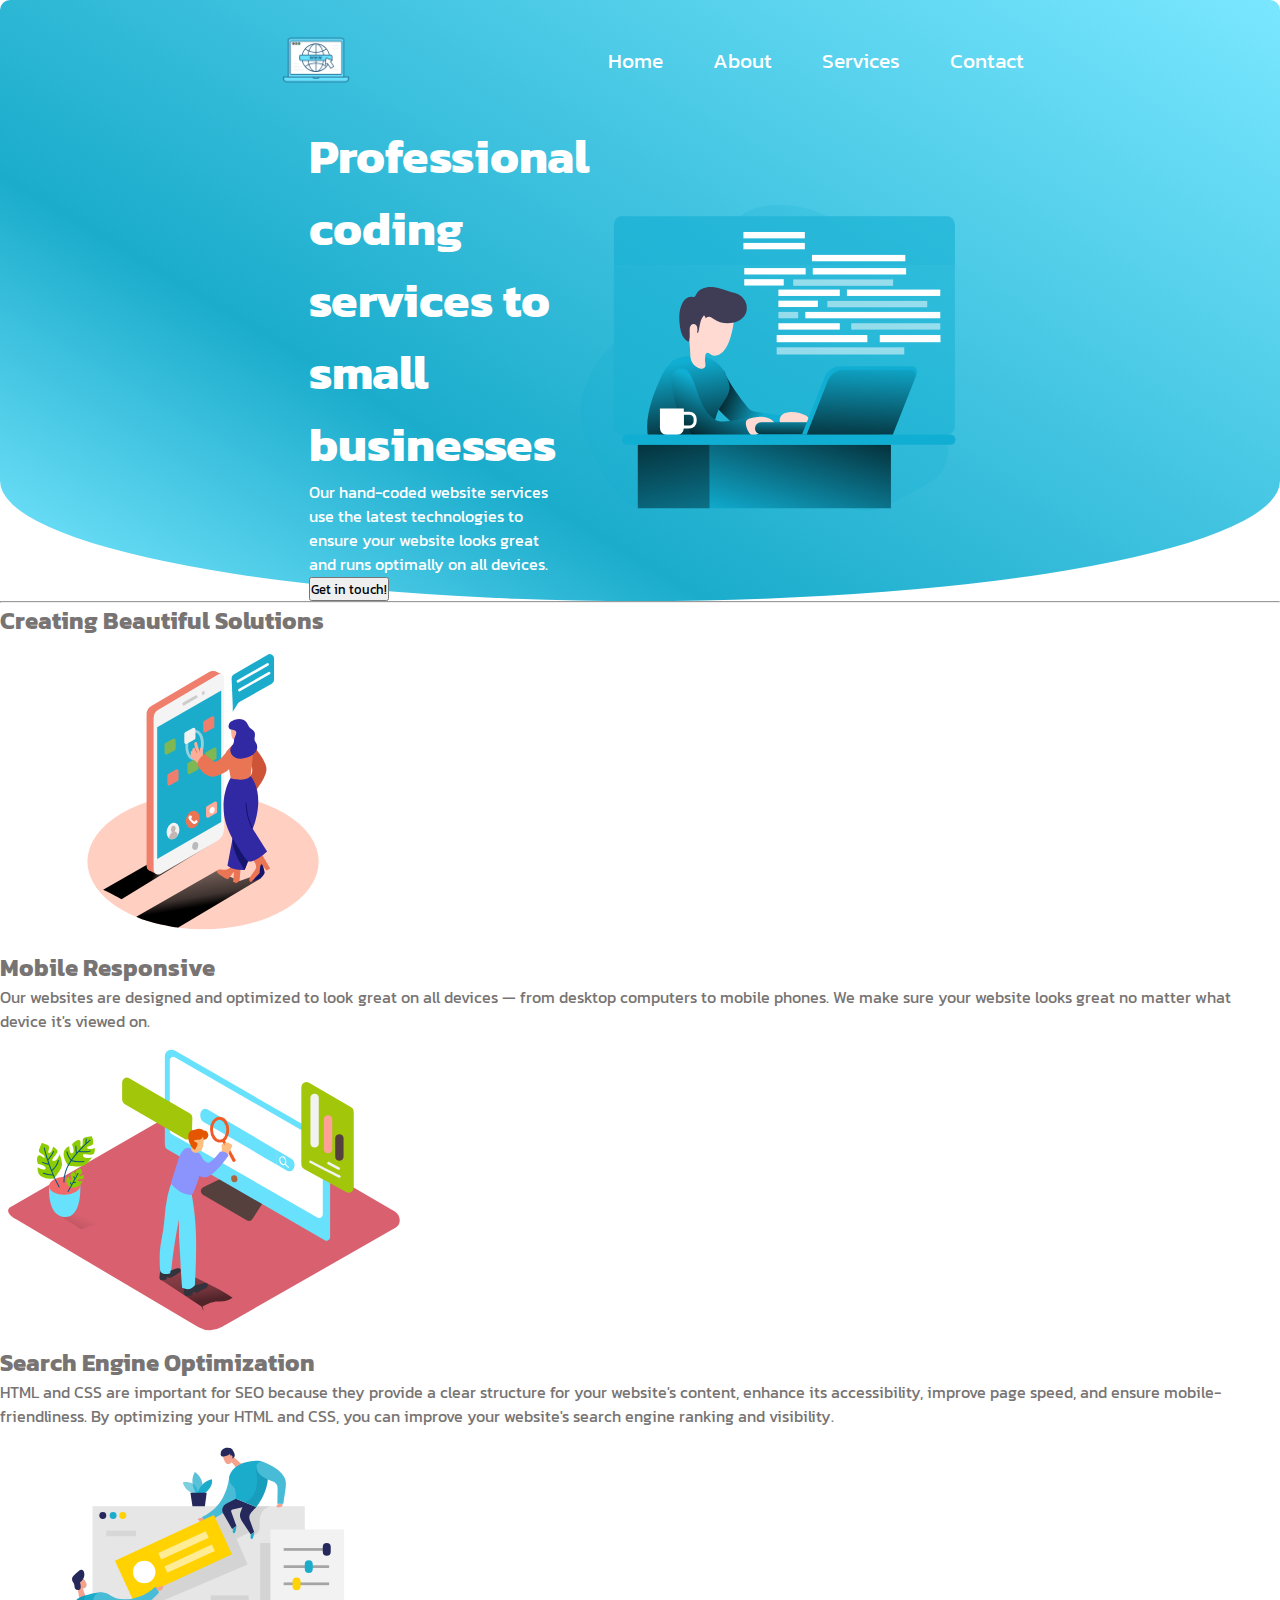
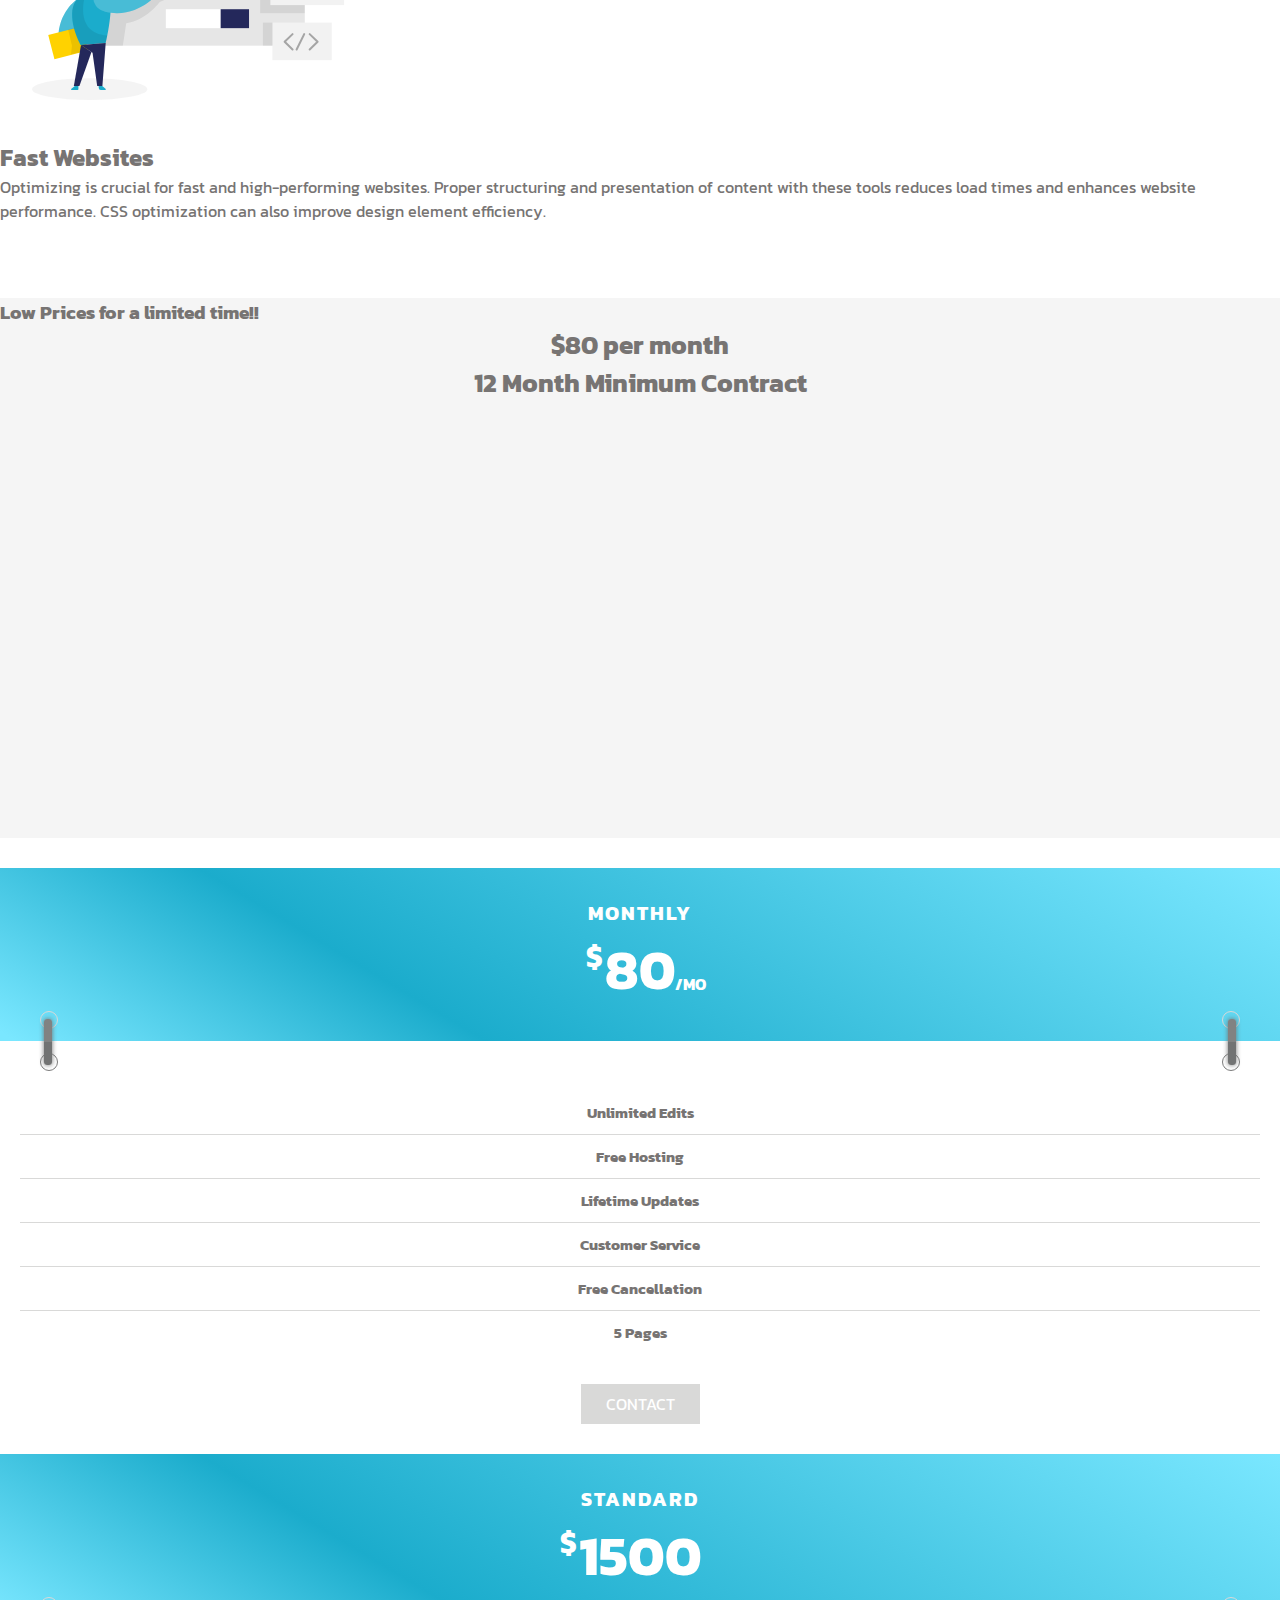
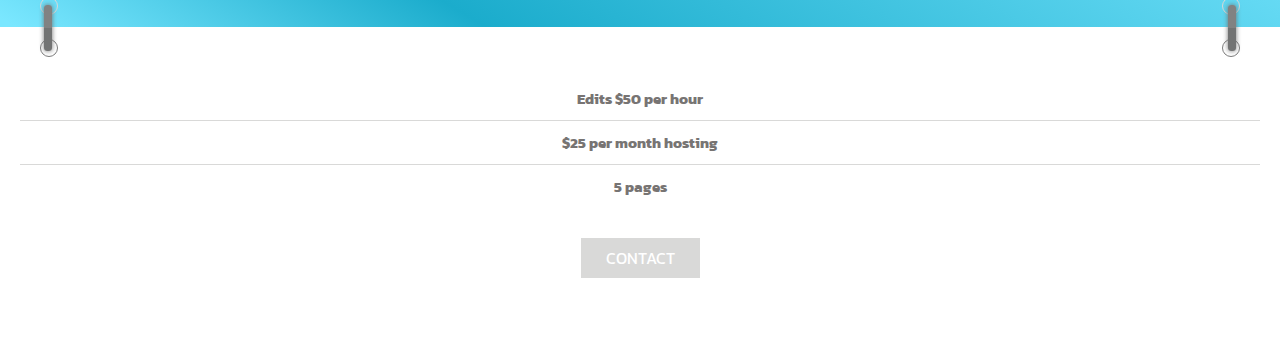
==== commit d7d9d2e5: "edited some texts" ====
--- a/index.html
+++ b/index.html
@@ -112,8 +112,9 @@
                                     <li>Lifetime Updates</li>
                                     <li>Customer Service</li>
                                     <li>Free Cancellation</li>
+                                    <li>5 Pages</li>
                                 </ul>
-                                <a href="#" class="read">sign up</a>
+                                <a href="#" class="read">Contact</a>
                             </div>
                         </div>
                   
@@ -128,13 +129,13 @@
                             </div>
                             <div class="pricing-content">
                                 <ul>
-                                    <li>60GB Disk Space</li>
-                                    <li>60 Email Accounts</li>
-                                    <li>60GB Monthly Bandwidth</li>
-                                    <li>15 Subdomains</li>
-                                    <li>20 Domains</li>
+                                    <li>Edits $50 per hour</li>
+                                    <li>$25 per month hosting</li>
+                                    <li>5 pages</li>
+                                    
+                            
                                 </ul>
-                                <a href="#" class="read">sign up</a>
+                                <a href="#" class="read">Contact</a>
                             </div>
                         </div>
                     </div>
--- a/style.css
+++ b/style.css
@@ -106,20 +106,56 @@
 
 .sec-main {
     background-color: #fff;
+    color: #777473;
     /* background-color: #f5f5f5; */
 }
 
 
 .sec-main-two {
     background-color: #f5f5f5;
+    color: #777473;
     margin-top: 75px;
     height: 60vh;
+    
   
 }
 
 .sec-main-two h2 {
     font-size: 1.6em;
     text-align: center;
+   
+}
+
+
+
+.demo10{background:#fff;padding:30px 0}
+.pricingTable10{text-align:center}
+.pricingTable10 .pricingTable-header{padding:30px 0;  background: rgb(122,231,255);
+    background: linear-gradient(31deg, rgba(122,231,255,1) 1%, rgba(27,172,204,1) 31%, rgba(122,231,255,1) 100%);;position:relative;transition:all .3s ease 0s}
+.pricingTable10:hover .pricingTable-header{background:#09b2c6}
+.pricingTable10 .pricingTable-header:after,.pricingTable10 .pricingTable-header:before{content:"";width:16px;height:16px;border-radius:50%;border:1px solid #d9d9d8;position:absolute;bottom:12px}
+.pricingTable10 .pricingTable-header:before{left:40px}
+.pricingTable10 .pricingTable-header:after{right:40px}
+.pricingTable10 .heading{font-size:20px;color:#fff;text-transform:uppercase;letter-spacing:2px;margin-top:0}
+.pricingTable10 .price-value{display:inline-block;position:relative;font-size:55px;font-weight:700;color:#fff;transition:all .3s ease 0s}
+.pricingTable10:hover .price-value{color:#fff}
+.pricingTable10 .currency{font-size:30px;font-weight:700;position:absolute;top:6px;left:-19px}
+.pricingTable10 .month{font-size:16px;color:#fff;position:absolute;bottom:15px;right:-30px;text-transform:uppercase}
+.pricingTable10 .pricing-content{padding-top:50px;background:#fff;position:relative}
+.pricingTable10 .pricing-content:after,.pricingTable10 .pricing-content:before{content:"";width:16px;height:16px;border-radius:50%;border:1px solid #7c7c7c;position:absolute;top:12px}
+.pricingTable10 .pricing-content:before{left:40px}
+.pricingTable10 .pricing-content:after{right:40px}
+.pricingTable10 .pricing-content ul{padding:0 20px;margin:0;list-style:none}
+.pricingTable10 .pricing-content ul:after,.pricingTable10 .pricing-content ul:before{content:"";width:8px;height:46px;border-radius:3px;background:linear-gradient(to bottom,#818282 50%,#727373 50%);position:absolute;top:-22px;z-index:1;box-shadow:0 0 5px #707070;transition:all .3s ease 0s}
+.pricingTable10:hover .pricing-content ul:after,.pricingTable10:hover .pricing-content ul:before{background:linear-gradient(to bottom,#40c4db 50%,#34bacc 50%)}
+.pricingTable10 .pricing-content ul:before{left:44px}
+.pricingTable10 .pricing-content ul:after{right:44px}
+.pricingTable10 .pricing-content ul li{font-size:15px;font-weight:700;color:#777473;padding:10px 0;border-bottom:1px solid #d9d9d8}
+.pricingTable10 .pricing-content ul li:last-child{border-bottom:none}
+.pricingTable10 .read{display:inline-block;font-size:16px;color:#fff;text-transform:uppercase;background:#d9d9d8;padding:8px 25px;margin:30px 0;transition:all .3s ease 0s}
+.pricingTable10 .read:hover{text-decoration:none}
+.pricingTable10:hover .read{background:#fff}
+@media screen and (max-width:990px){.pricingTable10{margin-bottom:25px}
 }
 
 /* MEDIA QUERIESSSSS */
@@ -245,6 +281,7 @@
     .sec-main-two h3 {
         text-align: center;
         
+        
    
     }
 
@@ -256,9 +293,10 @@
          bottom: 0;
          left: 0;
          right: 0;
-         opacity: .3;
+         opacity: .2;
    
        
+         
        
     }
 
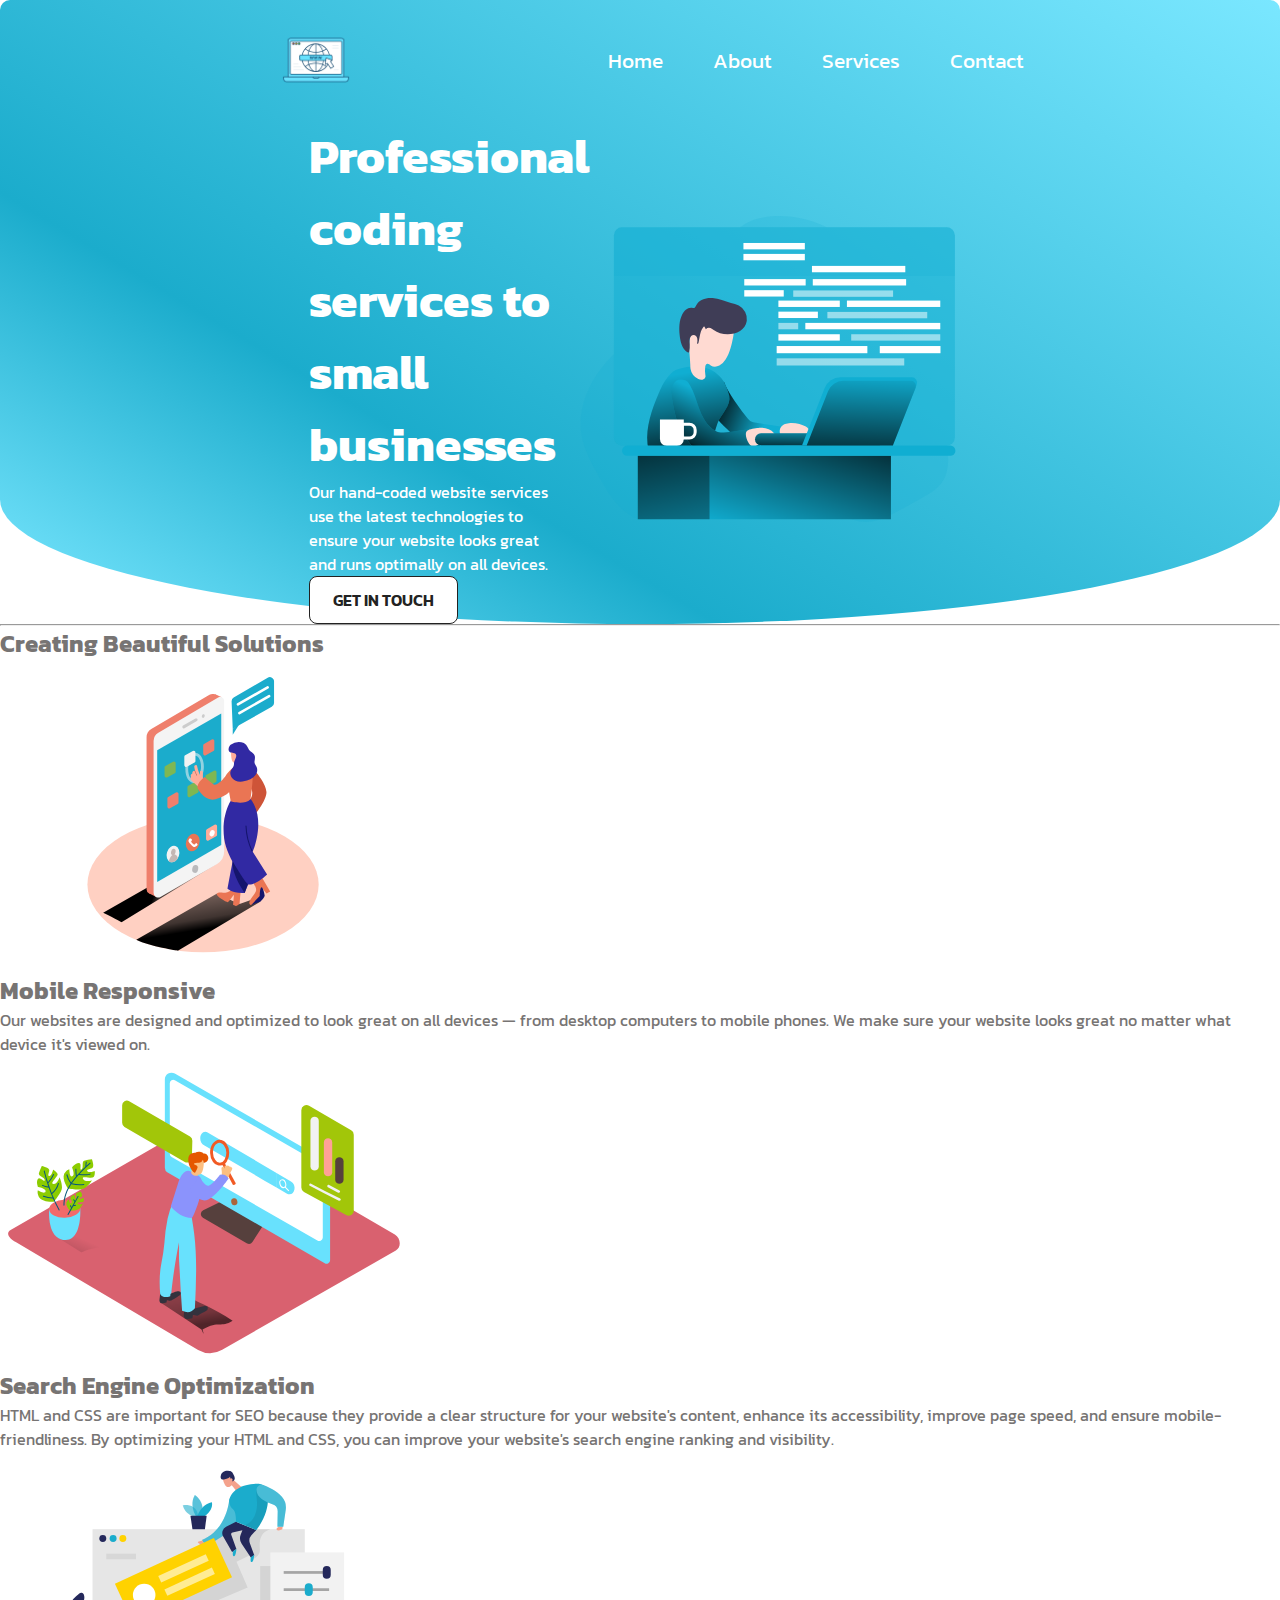
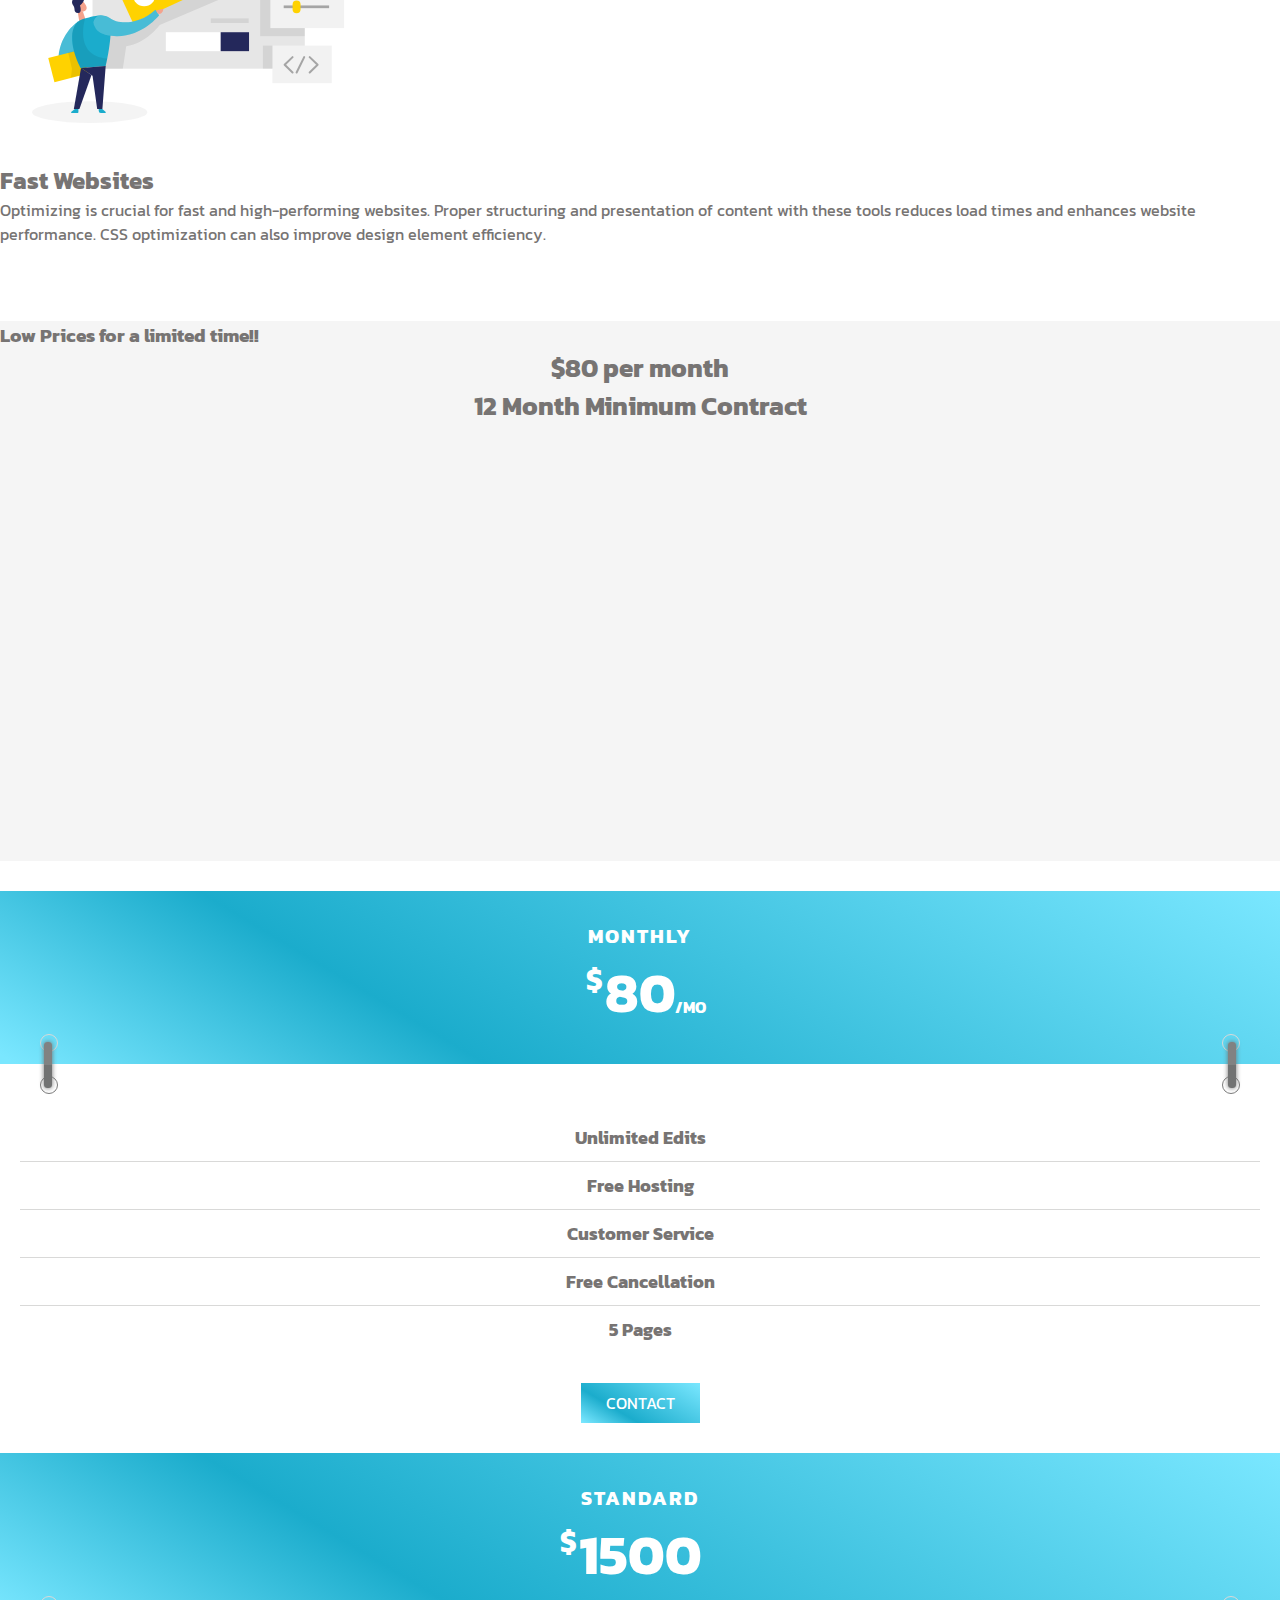
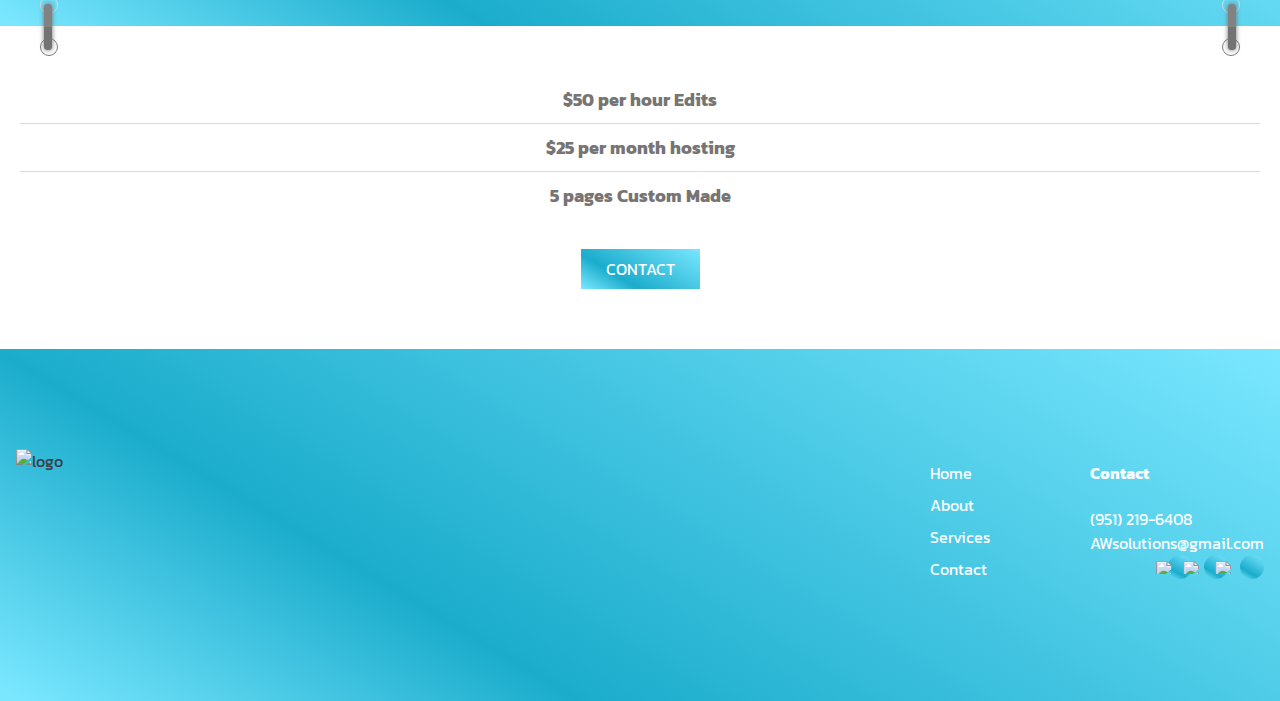
==== commit 54dea3d8: "Added a contact page and footer" ====
--- a/index.html
+++ b/index.html
@@ -4,7 +4,8 @@
     <meta charset="UTF-8">
     <meta http-equiv="X-UA-Compatible" content="IE=edge">
     <meta name="viewport" content="width=device-width, initial-scale=1.0">
-    <link rel="stylesheet" href="style.css">
+    <link rel="stylesheet" href="./css/style.css">
+    <link rel="stylesheet" href="./css/contact.css">
     <link rel="preconnect" href="https://fonts.googleapis.com">
     <link rel="preconnect" href="https://fonts.gstatic.com" crossorigin>
     <link href="https://fonts.googleapis.com/css2?family=Kanit:wght@500&display=swap" rel="stylesheet">
@@ -22,15 +23,15 @@
                     <a href="#" class="nav-link">Home</a>
                 </li>
                 <li class="nav-item">
-                    <a href="#" class="nav-link">About</a>
-                </li>
-
-                <li class="nav-item">
-                    <a href="#" class="nav-link">Services</a>
-                </li>
-
-                <li class="nav-item">
-                    <a href="#" class="nav-link">Contact</a>
+                    <a href="about.html" class="nav-link">About</a>
+                </li>
+
+                <li class="nav-item">
+                    <a href="services.html" class="nav-link">Services</a>
+                </li>
+
+                <li class="nav-item">
+                    <a href="contact.html" class="nav-link">Contact</a>
                 </li>
            </ul>
            <div class="hamburger">
@@ -44,7 +45,8 @@
          <div class="text-box">
             <h1>Professional coding services to small businesses </h1>
             <p>Our hand-coded website services use the latest technologies to ensure your website looks great and runs optimally on all devices.</p>
-            <button class="get-touch">Get in touch!</button>
+            <a href="contact.html"><button class="btn">Get in Touch</button></a>
+
         </div>
         <div class="head-coding-pic">
             <svg id="Layer_1" data-name="Layer 1" xmlns="http://www.w3.org/2000/svg" xmlns:xlink="http://www.w3.org/1999/xlink"
@@ -108,13 +110,12 @@
                             <div class="pricing-content">
                                 <ul>
                                     <li>Unlimited Edits</li>
-                                    <li>Free Hosting</li>
-                                    <li>Lifetime Updates</li>
+                                    <li>Free Hosting</li>                                   
                                     <li>Customer Service</li>
                                     <li>Free Cancellation</li>
                                     <li>5 Pages</li>
                                 </ul>
-                                <a href="#" class="read">Contact</a>
+                                <a href="contact.html" class="read">Contact</a>
                             </div>
                         </div>
                   
@@ -129,13 +130,13 @@
                             </div>
                             <div class="pricing-content">
                                 <ul>
-                                    <li>Edits $50 per hour</li>
+                                    <li>$50 per hour Edits</li>
                                     <li>$25 per month hosting</li>
-                                    <li>5 pages</li>
+                                    <li>5 pages Custom Made</li>
                                     
                             
                                 </ul>
-                                <a href="#" class="read">Contact</a>
+                                <a href="contact.html" class="read">Contact</a>
                             </div>
                         </div>
                     </div>
@@ -143,12 +144,68 @@
           </div>
 
       </section>
-        
-    </main>
-
-
-
-
+</main>
+
+
+
+<!-- ============================================ -->
+<!--                   Footer                     -->
+<!-- ============================================ -->
+
+<footer id="cs-footer-269">
+    <div class="cs-container">
+        <!-- Logo Group -->
+        <div class="cs-logo-group">
+            <a aria-label="go back to home" class="cs-logo" href="">
+                <img class="cs-logo-img light" aria-hidden="true" loading="lazy" decoding="async" src="" alt="logo" width="240" height="32">
+            </a>
+          
+        </div>
+        <!-- Links -->
+        <ul class="cs-nav">
+          
+            <li class="cs-nav-li">
+                <a class="cs-nav-link" href="index.html">Home</a>
+            </li>
+            <li class="cs-nav-li">
+                <a class="cs-nav-link" href="about.html">About</a>
+            </li>
+            <li class="cs-nav-li">
+                <a class="cs-nav-link" href="services.html">Services</a>
+            </li>
+            <li class="cs-nav-li">
+                <a class="cs-nav-link" href="contact.html">Contact</a>
+            </li>
+        </ul>
+        <!-- Contact Info -->
+        <ul class="cs-contact">
+            <li class="cs-nav-li">
+                <span class="cs-header">Contact</span>
+            </li>
+            <li class="cs-contact-li">
+                <a class="cs-contact-link" href="tel: 123-456-7890">(951) 219-6408</a>
+            </li>
+            <li class="cs-contact-li">
+                <a class="cs-contact-link" href="mailto:info@codestitch.com">AWsolutions@gmail.com</a>
+            </li>
+            <!-- Social Media -->
+            <li class="cs-contact-li cs-social-group">
+                <div class="cs-social">
+                    <a class="cs-social-link" aria-label="visit google profile" href="">
+                        <img class="cs-social-img" aria-hidden="true" loading="lazy" decoding="async" src="https://csimg.nyc3.digitaloceanspaces.com/Social/google.svg" alt="google" width="11" height="11">
+                    </a>
+                    <a class="cs-social-link" aria-label="visit facebook profile" href="">
+                        <img class="cs-social-img" aria-hidden="true" loading="lazy" decoding="async" src="https://csimg.nyc3.digitaloceanspaces.com/Social/Facebook.svg" alt="facebook" width="6" height="11">
+                    </a>
+                    <a class="cs-social-link" aria-label="visit instagram profile" href="">
+                        <img class="cs-social-img" aria-hidden="true" loading="lazy" decoding="async" src="https://csimg.nyc3.digitaloceanspaces.com/Social/instagram.svg" alt="instagram" width="11" height="11">
+                    </a>
+                </div>
+            </li>
+        </ul>
+    </div>
+</footer>
+                                
 
 
 
--- a/css/style.css
+++ b/css/style.css
@@ -0,0 +1,550 @@
+* {
+    padding: 0;
+    margin: 0;
+    box-sizing: border-box;
+    font-family: 'Kanit', sans-serif;
+}
+
+html {
+    scroll-behavior: smooth;
+ 
+  }
+
+/* HEADER NAV BAR */
+header {
+    background: rgb(122,231,255);
+    background: linear-gradient(31deg, rgba(122,231,255,1) 1%, rgba(27,172,204,1) 31%, rgba(122,231,255,1) 100%); 
+    /* min-height: 60vh; */
+    border-top-left-radius:10px;
+    border-top-right-radius:10px;
+    border-bottom-left-radius: 50% 20%;
+    border-bottom-right-radius: 50% 20%;
+}
+
+.logo-img {
+    height: 120px;
+    
+}
+
+li {
+    list-style: none;
+}
+
+a {
+    color: #393e46;  
+    text-decoration: none;
+}
+
+.navbar {
+    min-height: 70px;
+    display: flex;
+    justify-content: space-evenly;
+    align-items: center;
+    padding: 0 24px;
+    
+    
+}
+
+.nav-menu {
+    display: flex;
+    justify-content: space-between;
+    align-items: center;
+    gap: 50px;
+}
+
+.nav-link {
+    transition: 1s ease;
+    color: #fff;
+    font-size: 1.3em;
+}
+
+.nav-link:hover {
+    color: aqua;
+}
+
+.hamburger {
+    display: none;
+    cursor: pointer;
+
+}
+
+.bar {
+    display: block;
+    width: 32px;
+    height: 3px;
+    margin: 5px auto;
+    -webkit-transition: all 0.3s ease-in-out;
+    transition: all 0.3s ease-in-out;
+    background-color: #fff;
+}
+
+
+
+
+/* END */
+
+/* HEAD Info*/
+
+.text-with-picture  {
+    display: flex;
+    align-items: center;
+    justify-content: center;
+   
+
+}
+
+.text-box {
+    color: #fff;
+    width: 20%;
+   
+    
+}
+
+.text-box h1 {
+    font-size: 3.0em;
+}
+
+.btn{
+display: inline-block;
+outline: none;
+cursor: pointer;
+font-size: 16px;
+line-height: 20px;
+font-weight: 600;
+border-radius: 8px;
+padding: 13px 23px;
+border: 1px solid #222222;
+transition: box-shadow 0.2s ease 0s, -ms-transform 0.1s ease 0s, -webkit-transform 0.1s ease 0s, transform 0.1s ease 0s;
+background: #fff;
+color: #222222;
+text-transform: uppercase;
+}
+
+
+
+/* HEAD END*/
+
+
+.sec-main {
+    background-color: #fff;
+    color: #777473;
+    /* background-color: #f5f5f5; */
+}
+
+
+.sec-main-two {
+    background-color: #f5f5f5;
+    color: #777473;
+    margin-top: 75px;
+    height: 60vh;
+    
+  
+}
+
+.sec-main-two h2 {
+    font-size: 1.6em;
+    text-align: center;
+   
+}
+
+
+
+.demo10{background:#fff;padding:30px 0}
+.pricingTable10{text-align:center}
+.pricingTable10 .pricingTable-header{padding:30px 0;  background: rgb(122,231,255);
+    background: linear-gradient(31deg, rgba(122,231,255,1) 1%, rgba(27,172,204,1) 31%, rgba(122,231,255,1) 100%);;position:relative;transition:all .3s ease 0s}
+.pricingTable10:hover .pricingTable-header{background:#09b2c6}
+.pricingTable10 .pricingTable-header:after,.pricingTable10 .pricingTable-header:before{content:"";width:16px;height:16px;border-radius:50%;border:1px solid #d9d9d8;position:absolute;bottom:12px}
+.pricingTable10 .pricingTable-header:before{left:40px}
+.pricingTable10 .pricingTable-header:after{right:40px}
+.pricingTable10 .heading{font-size:20px;color:#fff;text-transform:uppercase;letter-spacing:2px;margin-top:0}
+.pricingTable10 .price-value{display:inline-block;position:relative;font-size:55px;font-weight:700;color:#fff;transition:all .3s ease 0s}
+.pricingTable10:hover .price-value{color:#fff}
+.pricingTable10 .currency{font-size:30px;font-weight:700;position:absolute;top:6px;left:-19px}
+.pricingTable10 .month{font-size:16px;color:#fff;position:absolute;bottom:15px;right:-30px;text-transform:uppercase}
+.pricingTable10 .pricing-content{padding-top:50px;background:#fff;position:relative}
+.pricingTable10 .pricing-content:after,.pricingTable10 .pricing-content:before{content:"";width:16px;height:16px;border-radius:50%;border:1px solid #7c7c7c;position:absolute;top:12px}
+.pricingTable10 .pricing-content:before{left:40px}
+.pricingTable10 .pricing-content:after{right:40px}
+.pricingTable10 .pricing-content ul{padding:0 20px;margin:0;list-style:none}
+.pricingTable10 .pricing-content ul:after,.pricingTable10 .pricing-content ul:before{content:"";width:8px;height:46px;border-radius:3px;background:linear-gradient(to bottom,#818282 50%,#727373 50%);position:absolute;top:-22px;z-index:1;box-shadow:0 0 5px #707070;transition:all .3s ease 0s}
+.pricingTable10:hover .pricing-content ul:after,.pricingTable10:hover .pricing-content ul:before{background:linear-gradient(to bottom,#40c4db 50%,#34bacc 50%)}
+.pricingTable10 .pricing-content ul:before{left:44px}
+.pricingTable10 .pricing-content ul:after{right:44px}
+.pricingTable10 .pricing-content ul li{font-size:18px;font-weight:700;color:#777473;padding:10px 0;border-bottom:1px solid #d9d9d8}
+.pricingTable10 .pricing-content ul li:last-child{border-bottom:none}
+.pricingTable10 .read{display:inline-block;font-size:16px;color:#fff;text-transform:uppercase;background: rgb(122,231,255);
+  background: linear-gradient(31deg, rgba(122,231,255,1) 1%, rgba(27,172,204,1) 31%, rgba(122,231,255,1) 100%); ;padding:8px 25px;margin:30px 0;transition:all .3s ease 0s}
+.pricingTable10 .read:hover{text-decoration:none}
+.pricingTable10:hover .read{background: rgb(122,231,255);
+  background: linear-gradient(31deg, rgba(122,231,255,1) 1%, rgba(27,172,204,1) 31%, rgba(122,231,255,1) 100%); }
+@media screen and (max-width:990px){.pricingTable10{margin-bottom:25px}
+}
+
+   
+
+
+/*-- -------------------------- -->
+<---          Footer            -->
+<--- -------------------------- -*/
+
+/* Mobile - 360px */
+@media only screen and (min-width: 0rem) {
+    :root {
+      /* remove this whole :root and put in your global css file that's shared on all pages, then just remove this section from all other Stitches you add later, only need this once in your global stylesheet */
+      --primary: #FFBA43;
+      --primaryLight: #001F3F;
+      --secondary: #FFBA43;
+      --secondaryLight: #FFBA43;
+      --headerColor: #1a1a1a;
+      --bodyTextColor: #6c61bd;
+      --bodyTextColorWhite: #FAFBFC;
+      /* 13px - 16px */
+      --topperFontSize: clamp(0.8125rem, 1.6vw, 1rem);
+      /* 31px - 49px */
+      --headerFontSize: clamp(1.9375rem, 3.9vw, 3.0625rem);
+      --bodyFontSize: 1rem;
+      /* 60px - 100px top and bottom */
+      --sectionPadding: clamp(3.75rem, 7.82vw, 6.25rem) 1rem;
+    }
+    #cs-footer-269 {
+      /* remove the font family so the Stitch inherits the fonts from your global stylesheet */
+    
+      /* 60px - 100px top and bottom */
+      padding: clamp(3.75rem, 7.82vw, 6.25rem) 1rem;
+      background: rgb(122,231,255);
+      background: linear-gradient(31deg, rgba(122,231,255,1) 1%, rgba(27,172,204,1) 31%, rgba(122,231,255,1) 100%); 
+      /* Navigation Links */
+      /* Contact Links */
+    }
+    #cs-footer-269 .cs-container {
+      width: 100%;
+      /* reset on tablet */
+      max-width: 34.375rem;
+      margin: auto;
+      display: flex;
+      justify-content: flex-start;
+      align-items: flex-start;
+      flex-wrap: wrap;
+      /* 68px - 100px */
+      column-gap: clamp(4.25rem, calc(10%), 6.25rem);
+    }
+    #cs-footer-269 .cs-logo-group {
+      /* takes up all the space, lets the other ul's wrap below it */
+      width: 100%;
+      position: relative;
+    }
+    #cs-footer-269 .cs-logo {
+      /* 210px - 240px */
+      width: clamp(13.125rem, 8vw, 15rem);
+      height: auto;
+      display: block;
+      /* 28px - 44px */
+      margin-bottom: clamp(1.75rem, 4.17vw, 2.75rem);
+    }
+    #cs-footer-269 .cs-logo-img {
+      width: 100%;
+      height: auto;
+    }
+    #cs-footer-269 .cs-text {
+      /* 14px - 16px */
+      font-size: clamp(0.875rem, 2.5vw, 1rem);
+      line-height: 1.5em;
+      margin: 0;
+      margin-bottom: 2rem;
+      /* changes to 305px at desktop */
+      max-width: 33.75rem;
+      color: var(--bodyTextColorWhite);
+    }
+    #cs-footer-269 .cs-nav {
+      padding: 0;
+      margin: 0;
+    }
+    #cs-footer-269 .cs-nav-li {
+      list-style: none;
+      line-height: 1.5em;
+      margin-bottom: 0.5rem;
+    }
+    #cs-footer-269 .cs-nav-li:last-of-type {
+      margin-bottom: 0;
+    }
+    #cs-footer-269 .cs-header {
+      font-size: 1rem;
+      line-height: 1.5em;
+      font-weight: 700;
+      margin-bottom: 0.875rem;
+      color: var(--bodyTextColorWhite);
+      position: relative;
+      display: block;
+    }
+    #cs-footer-269 .cs-nav-link {
+      font-size: 1rem;
+      text-decoration: none;
+      line-height: 1.5em;
+      color: var(--bodyTextColorWhite);
+      position: relative;
+    }
+    #cs-footer-269 .cs-nav-link:before {
+      /* underline */
+      content: '';
+      width: 0%;
+      height: 0.125rem;
+      /* current color of the parent */
+      background: currentColor;
+      opacity: 1;
+      position: absolute;
+      display: block;
+      bottom: -0.125rem;
+      left: 0;
+      transition: width .3s;
+    }
+    #cs-footer-269 .cs-nav-link:hover:before {
+      width: 100%;
+    }
+    #cs-footer-269 .cs-contact {
+      margin: 0;
+      padding: 0;
+      width: auto;
+      display: flex;
+      flex-direction: column;
+      align-self: stretch;
+    }
+    #cs-footer-269 .cs-contact-li {
+      list-style: none;
+      margin-bottom: 0rem;
+    }
+    #cs-footer-269 .cs-contact-li:last-of-type {
+      margin-bottom: 0;
+    }
+    #cs-footer-269 .cs-contact-link {
+      font-size: 1rem;
+      text-decoration: none;
+      line-height: 1.5em;
+      text-align: left;
+      color: var(--bodyTextColorWhite);
+      display: inline-block;
+    }
+    #cs-footer-269 .cs-contact-link:hover {
+      text-decoration: underline;
+    }
+    #cs-footer-269 .cs-address {
+      font-size: 1rem;
+      margin-bottom: 1.25rem;
+    }
+    #cs-footer-269 .cs-social-group {
+      /* pushes away from the other flex items */
+      margin-top: auto;
+      margin-left: auto;
+    }
+    #cs-footer-269 .cs-social {
+      display: inline-flex;
+      justify-content: flex-start;
+      gap: 0.75rem;
+    }
+    #cs-footer-269 .cs-social-link {
+      width: 1.5rem;
+      height: 1.5rem;
+      background: rgb(122,231,255);
+      background: linear-gradient(31deg, rgba(122,231,255,1) 1%, rgba(27,172,204,1) 31%, rgba(122,231,255,1) 100%); 
+      border-radius: 50%;
+      display: flex;
+      justify-content: center;
+      align-items: center;
+      position: relative;
+      z-index: 1;
+      transition: transform 0.3s, background-color 0.3s;
+    }
+    #cs-footer-269 .cs-social-link:hover {
+      background-color: var(--primary);
+      transform: translateY(-0.1875rem);
+    }
+    #cs-footer-269 .cs-social-img {
+      height: 0.8125rem;
+      width: auto;
+      display: block;
+    }
+  }
+  /* Tablet - 768px */
+  @media only screen and (min-width: 48rem) {
+    #cs-footer-269 .cs-container {
+      max-width: 80rem;
+      row-gap: 0;
+    }
+    #cs-footer-269 .cs-logo-group {
+      width: auto;
+      /* pushes everything to the right of it as far as possible in a flexbox */
+      margin-right: auto;
+    }
+    #cs-footer-269 .cs-text {
+      width: 80%;
+      max-width: 19.0625rem;
+      margin: 0;
+    }
+    #cs-footer-269 .cs-nav,
+    #cs-footer-269 .cs-contact {
+      /* 8px - 12px */
+      margin-top: clamp(0.5rem, 1.2vw, 0.75rem);
+    }
+  }
+                                  
+
+
+                           
+
+/* MEDIA QUERIESSSSS */
+
+@media(max-width: 768px) {
+
+    .navbar {
+        display: flex;
+        justify-content: space-between;
+        align-items: center;
+    }
+
+    .hamburger {
+        display: block;
+        
+    }
+
+    .hamburger.active .bar:nth-child(2) {
+        opacity: 0;
+    }
+
+    .hamburger.active .bar:nth-child(1) {
+        transform: translateY(8px) rotate(45deg);
+    }
+
+    .hamburger.active .bar:nth-child(3) {
+        transform: translateY(-8px) rotate(-45deg);
+    }
+
+    .nav-menu {
+        position: fixed;
+        left: -100%;
+        top: 120px;
+        gap: 0;
+        flex-direction: column;
+        background: #000C66;
+        width: 50%;
+        height: 50%;
+        text-align: center;
+        transition: 0.3s;
+        z-index: 2;
+        
+    }
+
+    .nav-item {
+        margin: 16px 0;
+        
+    }
+
+    .nav-menu.active {
+        left: 0;
+    }
+
+    .nav-link { 
+        color: #fff;
+    }
+  
+   
+
+}
+
+@media(max-width: 480px) {
+
+    header {
+       margin-bottom: 75px;
+    }
+  
+    .nav-item {
+        margin: 13px 0;
+        
+    }
+
+    .text-box {
+        margin-left: 15px;
+        width: 90%;
+       
+    }
+
+    .text-box h1{
+        padding-top: 10px;
+        font-size: 2em;
+    } 
+
+
+    .text-box p{
+        padding-top: 10px;
+        font-size: 1.4em;
+    }
+
+    .text-box button{
+        margin-top: 20px;
+    }
+
+    .text-with-picture  {
+        display: flex;
+        flex-direction: column;
+       
+    
+    }
+
+    .text-with-picture, svg {
+        width: 320px;
+    }
+    
+    .sec-main {
+        text-align: center;
+        padding-top: 50px;
+    }
+
+    .sec-main h2 {
+        font-size: 1.6em;
+   
+    }
+ 
+    .sec-main-two {
+        padding-top: 150px;
+        position: relative;
+        z-index: 1;
+        
+        
+    }
+   
+    .sec-main-two h3 {
+        text-align: center;
+        font-size: 2em;
+        
+   
+    }
+
+    .sec-main-two .bg {
+         background-image: url("data:image/svg+xml,%3Csvg id='Layer_1' data-name='Layer 1' xmlns='http://www.w3.org/2000/svg' viewBox='0 0 400 300' width='406' height='306' class='illustration styles_illustrationTablet__1DWOa'%3E%3Ctitle%3E_%3C/title%3E%3Cpath d='M241.3 57.17c-35.56-9.8-73.33-15.65-109.21-11.3-16.46 2-33.66 6.59-46.33 17.88C69 78.67 60.1 103.41 55.51 124.82c-6.57 30.62 2.33 59.77 25.24 81.43 19.09 18 44.1 28.52 69.34 35.77A350.07 350.07 0 0 0 237 255.46c27.56.76 53.2-1.4 74.64-20.66 14.48-13 24.72-30.37 30.45-49 7.86-25.51 5.72-51.86-9-74.37-14-21.33-36.33-36.3-60.2-44.48C262.63 63.46 252.07 60.13 241.3 57.17Z' fill='%23e6e6e6' opacity='0.3'%3E%3C/path%3E%3Crect x='220.81' y='68.06' width='104.69' height='187.75' fill='%23c9c9c9'%3E%3C/rect%3E%3Crect x='229.47' y='89.47' width='86.65' height='132.14' fill='%23fff'%3E%3C/rect%3E%3Ccircle cx='273.47' cy='238.52' r='10.24' fill='%23fff' opacity='0.56'%3E%3C/circle%3E%3Crect x='264.3' y='75.4' width='29.35' height='4.28' opacity='0.12'%3E%3C/rect%3E%3Ccircle cx='253.67' cy='78.01' r='4.78' fill='%23fff'%3E%3C/circle%3E%3Cpath d='M254.65 175.75l-7.83 8.17a5.85 5.85 0 0 1-9.26-1.09l-10.11-17.25a5.65 5.65 0 0 1-.62-1.53c-.44-1.85-1.66-6.36-3-6.87-1.7-.63-2.12 3.54-2.12 3.54s-4.89-3.26-7 0c-1.26 1.95 1.83 4.53 4.55 6.31a11.77 11.77 0 0 1 4.79 6.28c2.59 8.21 8.93 25.63 16.39 27.06 9.78 1.89 27-12.84 27-12.84Z' fill='%23f4a28c'%3E%3C/path%3E%3Cpath d='M273.64 148.69s-31.15 5.05-27.33 26.57c2.77 15.59 10.9 14.48 10.48 26.36l-.18 7.56 33.14-1s-2.11-14.9 2-25.51S307.29 145.86 273.64 148.69Z' fill='%2368e1fd'%3E%3C/path%3E%3Cpolygon points='280.85 130.09 282.29 148.88 271.88 148.93 275.01 135.24 280.85 130.09' fill='%23f4a28c'%3E%3C/polygon%3E%3Cpath d='M283 152.7s-16.19 4.85-11.09 18.79 13.24 22.78 5.05 27.23-20.32 10.46-20.32 10.46h28l6.66-7.27 5.76-21Z' opacity='0.09'%3E%3C/path%3E%3Cpath d='M274.2 138.21a6.88 6.88 0 0 0 3.52-1.73s-.43 3.42-4.48 6.51Z' fill='%23ce8172' opacity='0.31'%3E%3C/path%3E%3Cpath d='M270.4 128.51s-.63 5.72.24 9.55a2.9 2.9 0 0 0 3.47 2.17 6.37 6.37 0 0 0 5.1-4.68l1.84-5a5.15 5.15 0 0 0-2.14-5.57C275.73 122.59 270.61 125 270.4 128.51Z' fill='%23f4a28c'%3E%3C/path%3E%3Cpolygon points='256.61 209.18 252.54 221.49 294.64 221.49 289.75 208.18 256.61 209.18' fill='%2324285b'%3E%3C/polygon%3E%3Cpath d='M276.39 133.58s.1-2.21 1.76-2 1.54 3.41-.73 3.65Z' fill='%23f4a28c'%3E%3C/path%3E%3Cpath d='M270.19 132.13l-1.66 2.18a.92.92 0 0 0 .54 1.46l2.19.46Z' fill='%23f4a28c'%3E%3C/path%3E%3Cpath d='M278.15 131.58s-6.92 17-1.38 20.19 15.41 2.54 16.71-4.69-5.78-9-5.84-19.15-19.5-9.4-19.71-3.59S278.15 131.58 278.15 131.58Z' fill='%23ffd200'%3E%3C/path%3E%3Cpath d='M283 152.7a8.28 8.28 0 0 1 12.24 1.91 44.41 44.41 0 0 1 7.23 26.79c-1.14 20.11 3.19 32.3-17.86 27.78-15.35-3.3-34-28.49-34-28.49s-6.24-4.13-1.42-10.22 8.51 8.36 8.51 8.36 25.23 21 30.33 14.92C292.46 188.38 269.88 163.78 283 152.7Z' fill='%23f4a28c'%3E%3C/path%3E%3Crect x='74.5' y='44.18' width='104.69' height='187.75' fill='%23c9c9c9'%3E%3C/rect%3E%3Crect x='83.16' y='65.59' width='86.65' height='132.14' fill='%23fff'%3E%3C/rect%3E%3Ccircle cx='127.16' cy='214.64' r='10.24' fill='%23fff' opacity='0.56'%3E%3C/circle%3E%3Crect x='117.99' y='51.52' width='29.35' height='4.28' opacity='0.12'%3E%3C/rect%3E%3Ccircle cx='107.36' cy='54.13' r='4.78' fill='%23fff'%3E%3C/circle%3E%3Cpath d='M149.81 148.19s-.64 22.84 10 27.36c13.22 5.64 27.91-7 34.24-13.46a11.77 11.77 0 0 1 6.84-3.47 9.64 9.64 0 0 0 6-3c3.61-4-4.25-7.66-7.44-4.68a2 2 0 0 0-1.06-2.9c-1-.56-1.88.86-2.47 2.45a8.33 8.33 0 0 1-5 5l-14.44 5.12a5.85 5.85 0 0 1-7.9-6.44l1.23-7.23Z' fill='%23f4a28c'%3E%3C/path%3E%3Cpath d='M154.14 113.11s19.46 8.3 16.48 38.7l-19-1.63Z' fill='%2368e1fd'%3E%3C/path%3E%3Cpath d='M154.14 113.11s19.46 8.3 16.48 38.7l-19-1.63Z' fill='%23fff' opacity='0.36'%3E%3C/path%3E%3Cpolygon points='133.88 87.07 128.48 106.09 139.18 108.32 138.81 93.58 133.88 87.07' fill='%23f4a28c'%3E%3C/polygon%3E%3Cpath d='M139 96.8a7.14 7.14 0 0 1-3.26-2.51s-.27 3.61 3.25 7.63Z' fill='%23ce8172' opacity='0.31'%3E%3C/path%3E%3Cpath d='M128.48 106.09l6.35 1.32s29 3.13 30.21 19.52-15.23 58.25-15.23 58.25h-44S70.59 101.76 128.48 106.09Z' fill='%2368e1fd'%3E%3C/path%3E%3Cpath d='M145 87.62s-.54 6-2.24 9.77a3 3 0 0 1-4 1.51A6.69 6.69 0 0 1 134.43 93l-.86-5.5a5.44 5.44 0 0 1 3.36-5.29C140.71 80.42 145.47 84 145 87.62Z' fill='%23f4a28c'%3E%3C/path%3E%3Cpath d='M115.49 113.73s15 8.74 11.55 28.51-9.3 26.58 3.11 23.81 17.51-9 17.51-9 8.93 7.28 0 12.81-21 5.51-23 15.3H105.83s-1.53-4.29-3.55-9.69S115.49 113.73 115.49 113.73Z' opacity='0.09'%3E%3C/path%3E%3Cpath d='M143.44 87.61a24.08 24.08 0 0 1-5.4-1.4 5 5 0 0 1-1 5.44 4.1 4.1 0 0 1-5.16.74l1.46-7.61a6.15 6.15 0 0 1 4-4.85 22.17 22.17 0 0 1 2.77-.8c2.35-.49 5.31 1.55 7.55.42a1.45 1.45 0 0 1 2.1 1.34c-.07 2.38-1.13 6-4.5 6.67A5.86 5.86 0 0 1 143.44 87.61Z' fill='%23ffd200'%3E%3C/path%3E%3Cpath d='M137.74 91.59s.36-2.3-1.39-2.43-2.29 3.19 0 3.91Z' fill='%23f4a28c'%3E%3C/path%3E%3Ccircle cx='177.67' cy='157.04' r='35.33' opacity='0.08'%3E%3C/circle%3E%3Ccircle cx='177.67' cy='157.04' r='35.33' fill='%23ffd200'%3E%3C/circle%3E%3Cg opacity='0.08'%3E%3Ccircle cx='178.25' cy='149.63' r='35.33'%3E%3C/circle%3E%3C/g%3E%3Ccircle cx='177.67' cy='157.04' r='35.33' opacity='0.08'%3E%3C/circle%3E%3Ccircle cx='178.25' cy='149.63' r='35.33' fill='%23ffd200'%3E%3C/circle%3E%3Cpath d='M176.23 133.92c1-.2 1.35.08 1.55 1.06l.42 2.09c4-.24 6.68 1.26 9 4.33.72.92.62 1.51-.43 2.26L184.9 145c-.88.66-1.39.54-2.15-.37a5.45 5.45 0 0 0-6.12-2.17c-3.62.73-5.06 2.13-4.57 4.56.32 1.57 2 2.26 3.52 2.26a24.89 24.89 0 0 0 3.16-.15 20.36 20.36 0 0 1 5.88 0 7.78 7.78 0 0 1 2.79.85 8.42 8.42 0 0 1 3.47 5.51c.93 4.64-1.54 8.42-6.86 10.34l.44 2.21c.2 1 0 1.38-1 1.58l-2.34.47c-1 .2-1.39-.07-1.59-1l-.44-2.17c-4.37.31-7.66-1.29-9.84-4.83a1.42 1.42 0 0 1 .58-2.16l1.93-1.19c1-.6 1.51-.44 2.2.53 1.42 2.2 3.57 3 6.47 2.42 3.92-.8 5.62-2.43 5.12-4.94a2.67 2.67 0 0 0-2.37-2.27 15 15 0 0 0-4.38 0 19.07 19.07 0 0 1-5.95-.08 8.14 8.14 0 0 1-2.76-.9 7.94 7.94 0 0 1-3.47-5.33c-.93-4.6 1.34-8.25 6.65-10.08l-.42-2.08c-.2-1 .07-1.39 1-1.59Z' fill='%23fff'%3E%3C/path%3E%3Cpath d='M92.28 148.68s-2.48 25.4 10 26.81c9.41 1.07 24.5-4.24 33.72-6.87 4-1.14 5.93-1.67 9-4.47 3.67-3.36 8.77-5.75 4.81-8.94-7-5.67-12 4-12 4a78.18 78.18 0 0 1-18.06 3 7.38 7.38 0 0 1-7.33-9.28l2.33-8.75S98.21 128.75 92.28 148.68Z' fill='%23f4a28c'%3E%3C/path%3E%3Cpath d='M144.42 91.39 145.67 94a1 1 0 0 1-.86 1.39l-2.35 0Z' fill='%23f4a28c'%3E%3C/path%3E%3Cpath d='M105.24 111.74c-6.45 5-16.23 16-16 36.74l26.64 1.7s7.7-22.8-.35-36.45A7 7 0 0 0 105.24 111.74Z' fill='%2368e1fd'%3E%3C/path%3E%3Cpath d='M105.24 111.74c-6.45 5-16.23 16-16 36.74l26.64 1.7s7.7-22.8-.35-36.45A7 7 0 0 0 105.24 111.74Z' fill='%23fff' opacity='0.36'%3E%3C/path%3E%3Cpolygon points='105.83 185.18 105.83 198.15 153.83 198.15 149.81 185.18 105.83 185.18' fill='%2324285b'%3E%3C/polygon%3E%3Cpath d='M210.68 145.66a6.1 6.1 0 0 0-1.49 3.66 3.55 3.55 0 0 0 .39 2.11 3.26 3.26 0 0 0 .93.92c1.45 1 3.68 1.16 4.84-.18a4.41 4.41 0 0 0 .87-2.85c0-1.2.14-3.57-.82-4.49C214.11 143.59 211.69 144.59 210.68 145.66Z' fill='%23f4a28c'%3E%3C/path%3E%3C/svg%3E");
+         position: absolute;
+         z-index: -1;
+         top: 0;
+         bottom: 0;
+         left: 0;
+         right: 0;
+         opacity: .2;
+   
+    }
+
+    .includes {
+        padding-top: 40px;
+        display: flex;
+        flex-direction: column;
+        align-items: center;
+    }
+
+      
+
+    hr {
+        border: 0;
+        height: 1px;
+        background-image: linear-gradient(to right, rgba(0, 0, 0, 0), rgba(0, 0, 0, 0.75), rgba(0, 0, 0, 0));
+    }
+}
+
+
+    
--- a/css/contact.css
+++ b/css/contact.css
@@ -0,0 +1,249 @@
+
+/*-- -------------------------- -->
+<---          Contact           -->
+<--- -------------------------- -*/
+
+/* Mobile - 360px */
+@media only screen and (min-width: 0em) {
+    :root {
+      /* remove this whole :root and put in your global css file that's shared on all pages, then just remove this section from all other Stitches you add later, only need this once in your global stylesheet */
+      --primary: #008E87;
+      --primaryLight: #8EFFF9;
+      --secondary: #FFBA43;
+      --secondaryLight: #FFBA43;
+      --headerColor: #1a1a1a;
+      --bodyTextColor: #4E4B66;
+      --bodyTextColorWhite: #FAFBFC;
+      /* 13px - 16px */
+      --topperFontSize: clamp(0.8125rem, 1.6vw, 1rem);
+      /* 31px - 49px */
+      --headerFontSize: clamp(1.9375rem, 3.9vw, 3.0625rem);
+      --bodyFontSize: 1rem;
+      /* 60px - 100px top and bottom */
+      --sectionPadding: clamp(3.75rem, 7.82vw, 6.25rem) 1rem;
+    }
+    #cs-contact-490 {
+      font-family: 'Kanit', sans-serif;
+      padding: var(--sectionPadding);
+    }
+    #cs-contact-490 .cs-container {
+      width: 100%;
+      /* changes to 1280px at desktop */
+      max-width: 34.375rem;
+      margin: auto;
+      display: flex;
+      flex-direction: column;
+      justify-content: center;
+      align-items: flex-start;
+      gap: 3rem;
+    }
+    #cs-contact-490 .cs-content {
+      max-width: 32.625rem;
+      text-align: left;
+    }
+    #cs-contact-490 .cs-topper {
+      font-size: var(--topperFontSize);
+      line-height: 1.2em;
+      text-transform: uppercase;
+      text-align: inherit;
+      letter-spacing: .1em;
+      font-weight: 700;
+      color: var(--primary);
+      margin-bottom: 0.25rem;
+      display: block;
+    }
+    #cs-contact-490 .cs-title {
+      font-size: var(--headerFontSize);
+      font-weight: 900;
+      line-height: 1.2em;
+      text-align: inherit;
+      max-width: 43.75rem;
+      margin: 0 0 1rem 0;
+      color: var(--headerColor);
+      position: relative;
+    }
+    #cs-contact-490 .cs-text {
+      font-size: var(--bodyFontSize);
+      line-height: 1.5em;
+      text-align: inherit;
+      width: 100%;
+      max-width: 40.625rem;
+      margin: 0;
+      color: var(--bodyTextColor);
+    }
+    #cs-contact-490 .cs-text {
+      /* 16px - 48px */
+      margin: 0 0 clamp(1rem, 4.4vw, 3rem) 0;
+    }
+    #cs-contact-490 .cs-header {
+      /* 13px - 16px */
+      font-size: clamp(0.8125rem, 1.5vw, 1rem);
+      line-height: 1.2em;
+      text-transform: uppercase;
+      font-weight: 700;
+      letter-spacing: .1em;
+      margin: 0 0 1rem 0;
+      color: #B4B2C7;
+      display: block;
+    }
+    #cs-contact-490 .cs-link {
+      /* 16px - 20px */
+      font-size: clamp(1rem, 2vw, 1.25rem);
+      text-decoration: none;
+      line-height: 1.5em;
+      font-weight: 700;
+      /* 16px - 32px */
+      margin: 0 0 clamp(1rem, 2.5vw, 2rem);
+      color: var(--headerColor);
+      display: block;
+    }
+    #cs-contact-490 .cs-link:hover {
+      text-decoration: underline;
+    }
+    #cs-contact-490 .cs-link:last-of-type {
+      margin-bottom: 0;
+    }
+    #cs-contact-490 .cs-social {
+      /* 32px - 80px */
+      margin-top: clamp(2rem, 6vw, 5rem);
+      display: inline-flex;
+      justify-content: flex-start;
+      gap: 0.75em;
+    }
+    #cs-contact-490 .cs-social-link {
+      /* 32px - 52px */
+      width: clamp(2rem, 4vw, 3.25rem);
+      height: clamp(2rem, 4vw, 3.25rem);
+      background-color: #4E4B66;
+      border-radius: 50%;
+      display: flex;
+      justify-content: center;
+      align-items: center;
+      position: relative;
+      z-index: 1;
+      transition: transform 0.3s, background-color 0.3s;
+    }
+    #cs-contact-490 .cs-social-link:hover {
+      background-color: var(--primary);
+      transform: translateY(-0.1875rem);
+    }
+    #cs-contact-490 .cs-social-img {
+      /* 14px - 24px */
+      height: clamp(0.875rem, 2vw, 1.5rem);
+      width: auto;
+      display: block;
+    }
+    #cs-contact-490 #cs-form-490 {
+      width: 100%;
+      max-width: 40.625rem;
+      /* 32px - 40px */
+      margin-bottom: clamp(2rem, 5.3vw, 2.5rem);
+      /* 20px - 40px */
+      padding: clamp(1.25rem, 4.5vw, 2.5rem);
+      /* prevents padding from affecting width and height */
+      box-sizing: border-box;
+      border: 1px solid #DAD9E3;
+      border-radius: 1rem;
+    }
+    #cs-contact-490 #cs-form-490 label {
+      /* 14px - 16px */
+      font-size: clamp(0.875rem, 1.3vw, 1rem);
+      line-height: 1.5em;
+      font-weight: 700;
+      /* 16px - 20px */
+      margin-bottom: clamp(1rem, 1em, 1.25rem);
+      color: var(--headerColor);
+      display: flex;
+      justify-content: center;
+      align-items: flex-start;
+      flex-direction: column;
+    }
+    #cs-contact-490 #cs-form-490 .cs-label-message {
+      /* 32px - 40px */
+      margin-bottom: clamp(2rem, 4.5vw, 2.5rem);
+    }
+    #cs-contact-490 #cs-form-490 input,
+    #cs-contact-490 #cs-form-490 textarea {
+      font-size: 1rem;
+      width: 100%;
+      height: 4rem;
+      margin-top: 0.25rem;
+      padding-left: 1.25rem;
+      /* set transparent border so on hover border doesn't make it glitch */
+      border: 1px solid transparent;
+      border-bottom: 1px solid #B4B2C7;
+      /* prevents border & padding from affecting height */
+      box-sizing: border-box;
+      transition: border .3s;
+    }
+    #cs-contact-490 #cs-form-490 input:hover,
+    #cs-contact-490 #cs-form-490 textarea:hover {
+      border: 1px solid var(--primary);
+    }
+    #cs-contact-490 #cs-form-490 input::placeholder,
+    #cs-contact-490 #cs-form-490 textarea::placeholder {
+      color: #7D799C;
+    }
+    #cs-contact-490 #cs-form-490 textarea {
+      font-family: 'Kanit', sans-serif;
+      margin: 0;
+      padding-top: 1.25rem;
+      min-height: 7.5rem;
+    }
+    #cs-contact-490 .cs-button-solid {
+      font-size: 1rem;
+      /* 46px - 56px */
+      line-height: clamp(2.875em, 5.5vw, 3.5em);
+      text-decoration: none;
+      font-weight: 700;
+      text-align: center;
+      margin: auto;
+      width: 100%;
+      color: #fff;
+      padding: 0 1.5rem;
+      background-color: var(--primary);
+      border: none;
+      border-radius: 0.5rem;
+      display: inline-block;
+      position: relative;
+      z-index: 1;
+      /* prevents padding from adding to the width */
+      box-sizing: border-box;
+    }
+    #cs-contact-490 .cs-button-solid:before {
+      content: '';
+      position: absolute;
+      height: 100%;
+      width: 0%;
+      background: #000;
+      opacity: 1;
+      top: 0;
+      left: 0;
+      z-index: -1;
+      border-radius: 0.5rem;
+      transition: width .3s;
+    }
+    #cs-contact-490 .cs-button-solid:hover {
+      cursor: pointer;
+    }
+    #cs-contact-490 .cs-button-solid:hover:before {
+      width: 100%;
+    }
+  }
+  /* Tablet - 700px */
+  @media only screen and (min-width: 43.75em) {
+    #cs-contact-490 .cs-container {
+      max-width: 80rem;
+      flex-direction: row;
+      justify-content: space-between;
+    }
+    #cs-contact-490 .cs-content {
+      width: 40%;
+      /* pushes it to the right */
+      order: 2;
+      flex: none;
+    }
+    #cs-contact-490 #cs-form-490 {
+      margin: 0;
+    }
+  }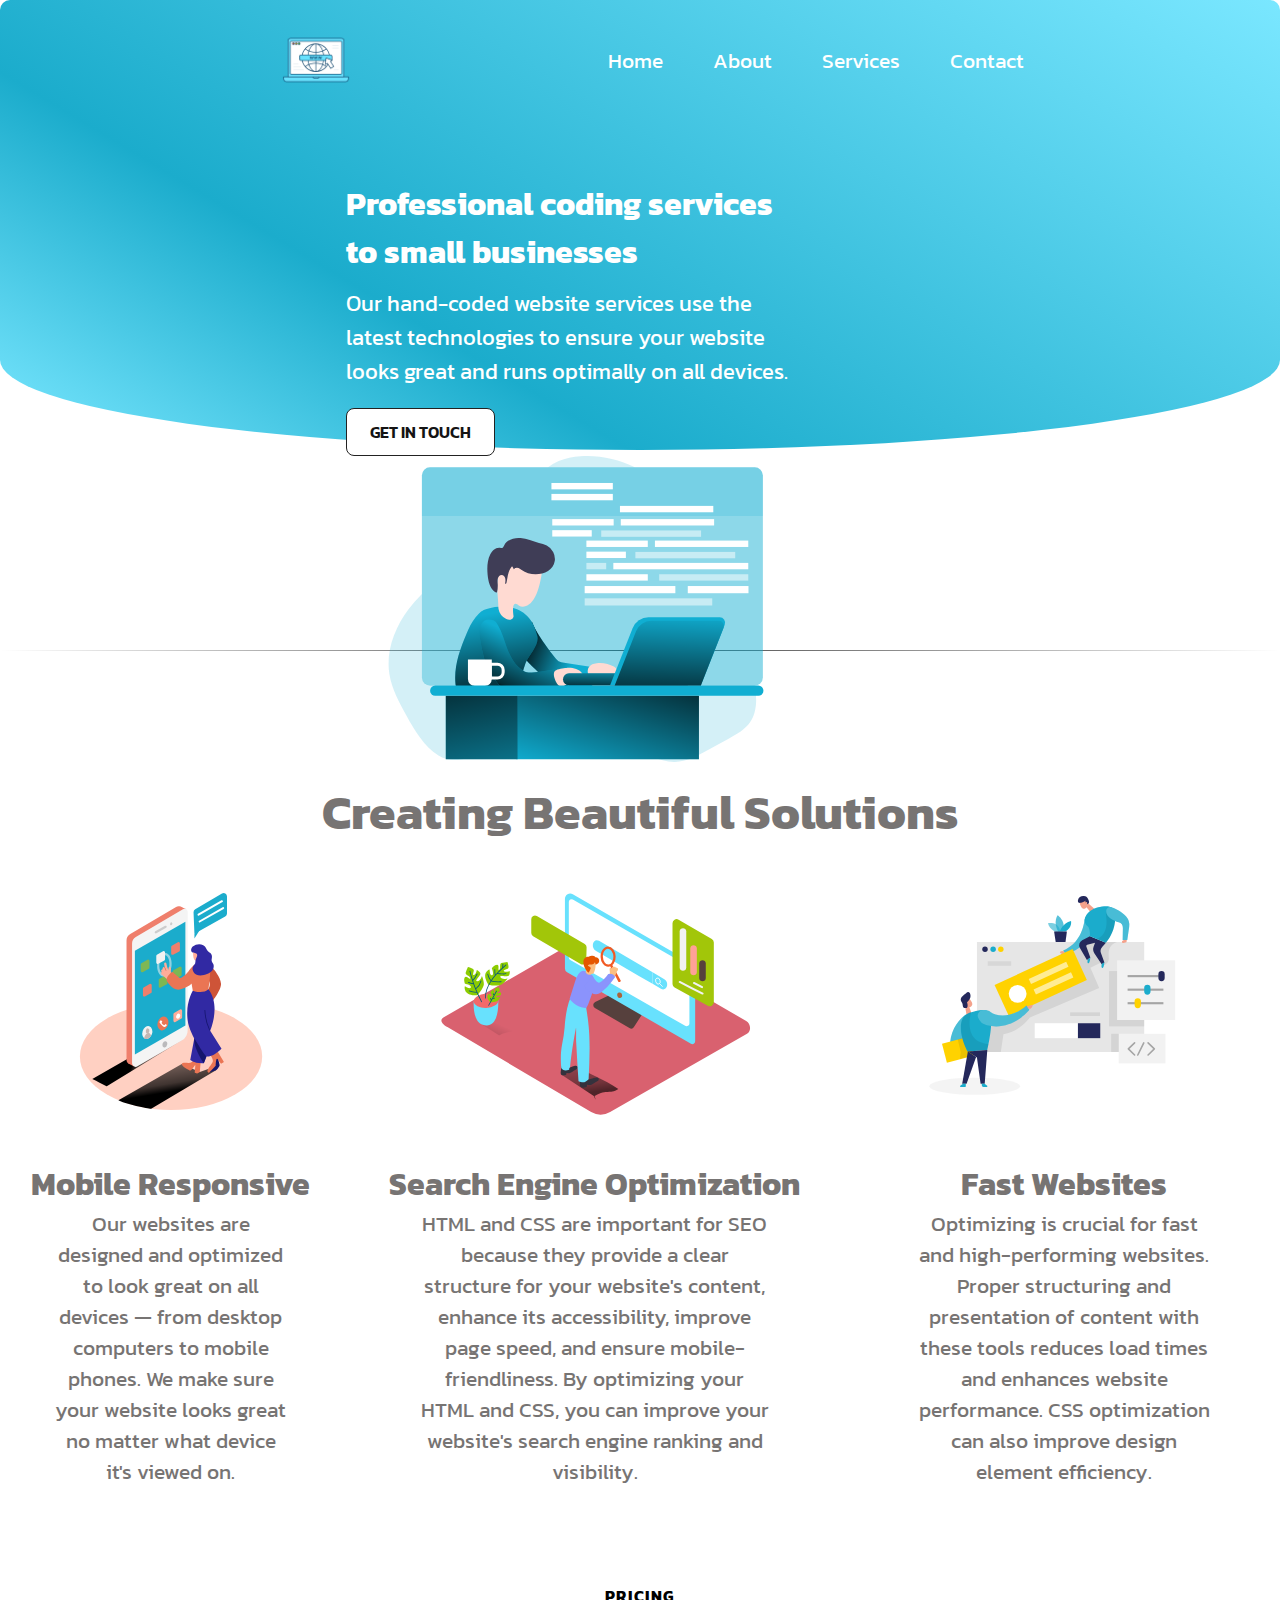
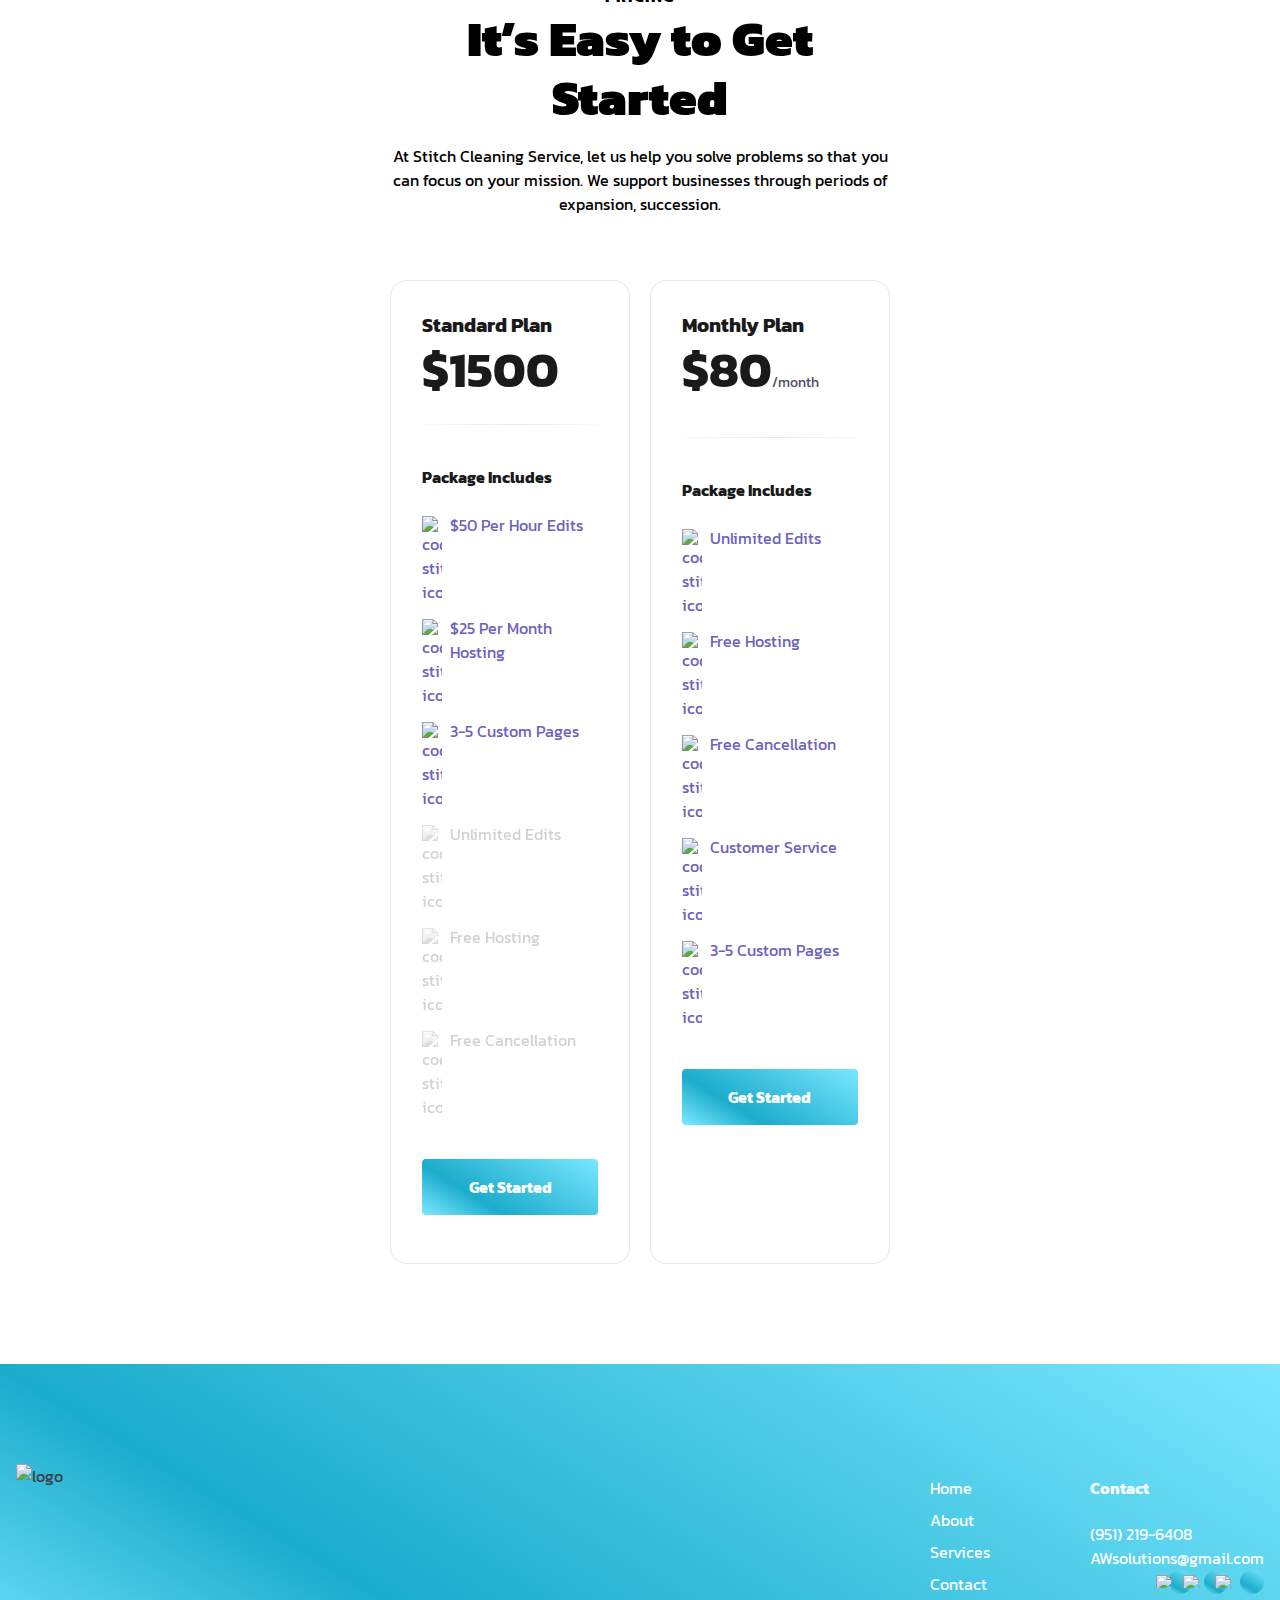
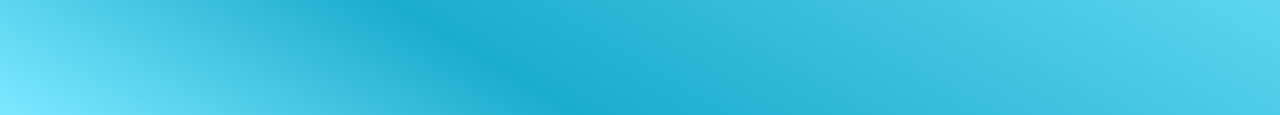
==== commit baf14f7a: "completed home page, now added the contact page." ====
--- a/index.html
+++ b/index.html
@@ -5,7 +5,6 @@
     <meta http-equiv="X-UA-Compatible" content="IE=edge">
     <meta name="viewport" content="width=device-width, initial-scale=1.0">
     <link rel="stylesheet" href="./css/style.css">
-    <link rel="stylesheet" href="./css/contact.css">
     <link rel="preconnect" href="https://fonts.googleapis.com">
     <link rel="preconnect" href="https://fonts.gstatic.com" crossorigin>
     <link href="https://fonts.googleapis.com/css2?family=Kanit:wght@500&display=swap" rel="stylesheet">
@@ -60,8 +59,9 @@
     <hr>
 
     <main>
+        <h2 class="create-sol">Creating Beautiful Solutions</h2>
         <section class="sec-main">
-            <h2>Creating Beautiful Solutions</h2>
+            
             <div>
                 <svg id="Layer_1" data-name="Layer 1" xmlns="http://www.w3.org/2000/svg" xmlns:xlink="http://www.w3.org/1999/xlink" viewBox="0 0 400 300" width="406" height="306" class="illustration styles_illustrationTablet__1DWOa"><defs>
                 <linearGradient id="linear-gradient" x1="164.25" y1="220.51" x2="122.61" y2="245" gradientUnits="userSpaceOnUse"><stop offset="0" stop-color="#ffac8a"></stop><stop offset="0.99" stop-color="#ffd0c2"></stop></linearGradient>
@@ -85,65 +85,98 @@
 
     
 
-        <section class="sec-main-two">
-         <div class="bg"></div>
-            <h3>Low Prices for a limited time!!</h3>
-            <h2>$80 per month</h2>
-            <h2>12 Month Minimum Contract</h2>
-           
-      </section>
      
-      <section class="sec-main-three">
-        <div class="demo10">
-            <div class="container">
+     
+     <!-- ============================================ -->
+<!--                  Pricing                     -->
+<!-- ============================================ -->
+
+<section id="pricing-357">
+    <div class="cs-container">
+        <div class="cs-content">
+            <span class="cs-topper">Pricing</span>
+            <h2 class="cs-title">It’s Easy to Get Started</h2>
+            <p class="cs-text">
+                At Stitch Cleaning Service, let us help you solve problems so that you can focus on your mission. We support businesses through periods of expansion, succession.
+            </p>
+        </div>
+        <ul class="cs-card-group">
+            <!-- Option 1 -->
+            <li class="cs-item">
+                <h3 class="cs-h3">Standard Plan</h3>
                
-                <div class="row">
+                <div class="cs-option-group">
+                    <span class="cs-price">$1500</span>
+                </div>
+                <span class="cs-included">Package Includes</span>
+                <ul class="cs-ul">
+                    <li class="cs-li">
+                        <img class="cs-li-img" aria-hidden="true" loading="lazy" decoding="async" src="https://csimg.nyc3.digitaloceanspaces.com/Pricing/check-blue.svg" alt="code stitch icon" width="20" height="20">
+                        $50 Per Hour Edits
+                    </li>
+                    <li class="cs-li">
+                        <img class="cs-li-img" aria-hidden="true" loading="lazy" decoding="async" src="https://csimg.nyc3.digitaloceanspaces.com/Pricing/check-blue.svg" alt="code stitch icon" width="20" height="20">
+                        $25 Per Month Hosting
+                    </li>
+                    <li class="cs-li">
+                        <img class="cs-li-img" aria-hidden="true" loading="lazy" decoding="async" src="https://csimg.nyc3.digitaloceanspaces.com/Pricing/check-blue.svg" alt="code stitch icon" width="20" height="20">
+                        3-5 Custom Pages
+                    </li>
+                    <li class="cs-li cs-disabled">
+                        <img class="cs-li-img" aria-hidden="true" loading="lazy" decoding="async" src="https://csimg.nyc3.digitaloceanspaces.com/Pricing/check-blue.svg" alt="code stitch icon" width="20" height="20">
+                        Unlimited Edits
+                    </li>
+                    <li class="cs-li cs-disabled">
+                        <img class="cs-li-img" aria-hidden="true" loading="lazy" decoding="async" src="https://csimg.nyc3.digitaloceanspaces.com/Pricing/check-blue.svg" alt="code stitch icon" width="20" height="20">
+                       Free Hosting
+                    </li>
+                    <li class="cs-li cs-disabled">
+                        <img class="cs-li-img" aria-hidden="true" loading="lazy" decoding="async" src="https://csimg.nyc3.digitaloceanspaces.com/Pricing/check-blue.svg" alt="code stitch icon" width="20" height="20">
+                        Free Cancellation
+                    </li>
+                
+                </ul>
+                <a href="/basic.html" class="cs-button-solid">Get Started</a>
+            </li>
+         
+    
+            <!-- Option 2 -->
+            <li class="cs-item">
+                <h3 class="cs-h3">Monthly Plan</h3>
+             
+                <div class="cs-option-group">
+                    <span class="cs-price">$80<span class="cs-small">/month</span></span>
+                </div>
+                <span class="cs-included">Package Includes</span>
+                <ul class="cs-ul">
+                    <li class="cs-li">
+                        <img class="cs-li-img" aria-hidden="true" loading="lazy" decoding="async" src="https://csimg.nyc3.digitaloceanspaces.com/Pricing/check-blue.svg" alt="code stitch icon" width="20" height="20">
+                        Unlimited Edits
+                    </li>
+                    <li class="cs-li">
+                        <img class="cs-li-img" aria-hidden="true" loading="lazy" decoding="async" src="https://csimg.nyc3.digitaloceanspaces.com/Pricing/check-blue.svg" alt="code stitch icon" width="20" height="20">
+                        Free Hosting
+                    </li>
+                    <li class="cs-li">
+                        <img class="cs-li-img" aria-hidden="true" loading="lazy" decoding="async" src="https://csimg.nyc3.digitaloceanspaces.com/Pricing/check-blue.svg" alt="code stitch icon" width="20" height="20">
+                        Free Cancellation
+                    </li>
+                    <li class="cs-li">
+                        <img class="cs-li-img" aria-hidden="true" loading="lazy" decoding="async" src="https://csimg.nyc3.digitaloceanspaces.com/Pricing/check-blue.svg" alt="code stitch icon" width="20" height="20">
+                        Customer Service
+                    </li>
+                    <li class="cs-li">
+                        <img class="cs-li-img" aria-hidden="true" loading="lazy" decoding="async" src="https://csimg.nyc3.digitaloceanspaces.com/Pricing/check-blue.svg" alt="code stitch icon" width="20" height="20">
+                        3-5 Custom Pages
+                    </li>
                  
-                        <div class="pricingTable10">
-                            <div class="pricingTable-header">
-                                <h3 class="heading">Monthly</h3>
-                                <span class="price-value">
-                                    <span class="currency">$</span> 80
-                                    <span class="month">/mo</span>
-                                </span>
-                            </div>
-                            <div class="pricing-content">
-                                <ul>
-                                    <li>Unlimited Edits</li>
-                                    <li>Free Hosting</li>                                   
-                                    <li>Customer Service</li>
-                                    <li>Free Cancellation</li>
-                                    <li>5 Pages</li>
-                                </ul>
-                                <a href="contact.html" class="read">Contact</a>
-                            </div>
-                        </div>
-                  
-                    
-                        <div class="pricingTable10">
-                            <div class="pricingTable-header">
-                                <h3 class="heading">Standard</h3>
-                                <span class="price-value">
-                                    <span class="currency">$</span> 1500
-                                   
-                                </span>
-                            </div>
-                            <div class="pricing-content">
-                                <ul>
-                                    <li>$50 per hour Edits</li>
-                                    <li>$25 per month hosting</li>
-                                    <li>5 pages Custom Made</li>
-                                    
-                            
-                                </ul>
-                                <a href="contact.html" class="read">Contact</a>
-                            </div>
-                        </div>
-                    </div>
-                </div>
-          </div>
-
-      </section>
+                </ul>
+                <a href="/basic.html" class="cs-button-solid">Get Started</a>
+            </li>
+        </ul>
+    </div>
+</section>
+                                
 </main>
 
 
--- a/css/style.css
+++ b/css/style.css
@@ -85,24 +85,12 @@
 
 /* HEAD Info*/
 
-.text-with-picture  {
-    display: flex;
-    align-items: center;
-    justify-content: center;
-   
-
-}
 
 .text-box {
     color: #fff;
-    width: 20%;
-   
-    
-}
-
-.text-box h1 {
-    font-size: 3.0em;
-}
+  
+}
+
 
 .btn{
 display: inline-block;
@@ -115,8 +103,8 @@
 padding: 13px 23px;
 border: 1px solid #222222;
 transition: box-shadow 0.2s ease 0s, -ms-transform 0.1s ease 0s, -webkit-transform 0.1s ease 0s, transform 0.1s ease 0s;
-background: #fff;
-color: #222222;
+background: #fff;;
+color: #141414;
 text-transform: uppercase;
 }
 
@@ -132,56 +120,322 @@
 }
 
 
-.sec-main-two {
-    background-color: #f5f5f5;
-    color: #777473;
-    margin-top: 75px;
-    height: 60vh;
-    
-  
-}
-
-.sec-main-two h2 {
-    font-size: 1.6em;
+
+
+
+
+/*-- -------------------------- -->
+<---          Pricing           -->
+<--- -------------------------- -*/
+
+/* Mobile */
+@media only screen and (min-width: 0rem) {
+  :root {
+    /* remove this whole :root and put in your global css file that's shared on all pages, then just remove this section from all other Stitches you add later, only need this once in your global stylesheet */
+    --primary: #007CFB;
+    --primaryLight: #3396fc;
+    --secondary: #FF9900;
+    --secondaryLight: #FFBA43;
+    --headerColor: #1a1a1a;
+    --bodyTextColor: #4E4B66;
+    --bodyTextColorWhite: #FAFBFC;
+    /* 13px - 16px */
+    --topperFontSize: clamp(0.8125rem, 1.6vw, 1rem);
+    /* 31px - 49px */
+    --headerFontSize: clamp(1.9375rem, 3.9vw, 3.0625rem);
+    --bodyFontSize: 1rem;
+    /* 60px - 100px top and bottom */
+    --sectionPadding: clamp(3.75rem, 7.82vw, 6.25rem) 1rem;
+  }
+  #pricing-357 {
+    /* remove the font family so the Stitch inherits the fonts from your global stylesheet */
+   
+    padding: var(--sectionPadding);
+    background-color: #fff;
+  }
+  #pricing-357 .cs-container {
+    width: 100%;
+    max-width: 80rem;
+    margin: auto;
+    display: flex;
+    flex-direction: column;
+    align-items: center;
+    /* 48px - 64px */
+    gap: clamp(3rem, 6vw, 4rem);
+  }
+  #pricing-357 .cs-content {
+    /* set text align to left if content needs to be left aligned */
     text-align: center;
-   
-}
-
-
-
-.demo10{background:#fff;padding:30px 0}
-.pricingTable10{text-align:center}
-.pricingTable10 .pricingTable-header{padding:30px 0;  background: rgb(122,231,255);
-    background: linear-gradient(31deg, rgba(122,231,255,1) 1%, rgba(27,172,204,1) 31%, rgba(122,231,255,1) 100%);;position:relative;transition:all .3s ease 0s}
-.pricingTable10:hover .pricingTable-header{background:#09b2c6}
-.pricingTable10 .pricingTable-header:after,.pricingTable10 .pricingTable-header:before{content:"";width:16px;height:16px;border-radius:50%;border:1px solid #d9d9d8;position:absolute;bottom:12px}
-.pricingTable10 .pricingTable-header:before{left:40px}
-.pricingTable10 .pricingTable-header:after{right:40px}
-.pricingTable10 .heading{font-size:20px;color:#fff;text-transform:uppercase;letter-spacing:2px;margin-top:0}
-.pricingTable10 .price-value{display:inline-block;position:relative;font-size:55px;font-weight:700;color:#fff;transition:all .3s ease 0s}
-.pricingTable10:hover .price-value{color:#fff}
-.pricingTable10 .currency{font-size:30px;font-weight:700;position:absolute;top:6px;left:-19px}
-.pricingTable10 .month{font-size:16px;color:#fff;position:absolute;bottom:15px;right:-30px;text-transform:uppercase}
-.pricingTable10 .pricing-content{padding-top:50px;background:#fff;position:relative}
-.pricingTable10 .pricing-content:after,.pricingTable10 .pricing-content:before{content:"";width:16px;height:16px;border-radius:50%;border:1px solid #7c7c7c;position:absolute;top:12px}
-.pricingTable10 .pricing-content:before{left:40px}
-.pricingTable10 .pricing-content:after{right:40px}
-.pricingTable10 .pricing-content ul{padding:0 20px;margin:0;list-style:none}
-.pricingTable10 .pricing-content ul:after,.pricingTable10 .pricing-content ul:before{content:"";width:8px;height:46px;border-radius:3px;background:linear-gradient(to bottom,#818282 50%,#727373 50%);position:absolute;top:-22px;z-index:1;box-shadow:0 0 5px #707070;transition:all .3s ease 0s}
-.pricingTable10:hover .pricing-content ul:after,.pricingTable10:hover .pricing-content ul:before{background:linear-gradient(to bottom,#40c4db 50%,#34bacc 50%)}
-.pricingTable10 .pricing-content ul:before{left:44px}
-.pricingTable10 .pricing-content ul:after{right:44px}
-.pricingTable10 .pricing-content ul li{font-size:18px;font-weight:700;color:#777473;padding:10px 0;border-bottom:1px solid #d9d9d8}
-.pricingTable10 .pricing-content ul li:last-child{border-bottom:none}
-.pricingTable10 .read{display:inline-block;font-size:16px;color:#fff;text-transform:uppercase;background: rgb(122,231,255);
-  background: linear-gradient(31deg, rgba(122,231,255,1) 1%, rgba(27,172,204,1) 31%, rgba(122,231,255,1) 100%); ;padding:8px 25px;margin:30px 0;transition:all .3s ease 0s}
-.pricingTable10 .read:hover{text-decoration:none}
-.pricingTable10:hover .read{background: rgb(122,231,255);
-  background: linear-gradient(31deg, rgba(122,231,255,1) 1%, rgba(27,172,204,1) 31%, rgba(122,231,255,1) 100%); }
-@media screen and (max-width:990px){.pricingTable10{margin-bottom:25px}
-}
-
-   
+    width: 100%;
+    display: flex;
+    flex-direction: column;
+    /* centers content horizontally, set to flex-start to left align */
+    align-items: center;
+  }
+  #pricing-357 .cs-topper {
+    font-size: var(--topperFontSize);
+    line-height: 1.2em;
+    text-transform: uppercase;
+    text-align: inherit;
+    letter-spacing: .1rem;
+    font-weight: 700;
+    color: #000;
+    margin-bottom: 0.25rem;
+    display: block;
+  }
+  #pricing-357 .cs-title {
+    font-size: var(--headerFontSize);
+    font-weight: 900;
+    line-height: 1.2em;
+    text-align: inherit;
+    max-width: 43.75rem;
+    margin: 0 0 1rem 0;
+    color: #000;
+    position: relative;
+  }
+  #pricing-357 .cs-text {
+    font-size: var(--bodyFontSize);
+    line-height: 1.5em;
+    text-align: inherit;
+    width: 100%;
+    max-width: 40.625rem;
+    margin: 0;
+    color: #000;
+  }
+  #pricing-357 .cs-card-group {
+    width: 100%;
+    margin: 0;
+    padding: 0;
+    display: flex;
+    justify-content: center;
+    align-items: center;
+    flex-direction: column;
+    /* 16px - 20px */
+    gap: clamp(1rem, 2vw, 1.25rem);
+  }
+  #pricing-357 .cs-item {
+    list-style: none;
+    /* 20px - 32px top & bottom */
+    /* 16px - 32px left & right */
+    padding: clamp(1.25rem, 3vw, 2rem) clamp(1rem, 2.4vw, 2rem);
+    width: 100%;
+    max-width: 25.8125rem;
+    border-radius: 1rem;
+    background: #fff;
+    border: 1px solid #E8E8E8;
+    /* prevents padding from adding to height and width */
+    box-sizing: border-box;
+  }
+  #pricing-357 .cs-item:nth-of-type(2) .cs-option2-text,
+  #pricing-357 .cs-item:nth-of-type(2) .cs-option1-text {
+    transition-delay: .1s;
+  }
+  #pricing-357 .cs-item:nth-of-type(3) .cs-option2-text,
+  #pricing-357 .cs-item:nth-of-type(3) .cs-option1-text {
+    transition-delay: .2s;
+  }
+  #pricing-357 .cs-popular {
+    background: var(--primary);
+    position: relative;
+    /* clips the popular tag */
+    overflow: hidden;
+    /* send to the top */
+    order: -1;
+  }
+  #pricing-357 .cs-popular:before {
+    /* Most Popular Tag */
+    content: 'Popular';
+    font-size: 0.875rem;
+    text-align: center;
+    line-height: 1.8125em;
+    font-weight: 700;
+    width: 10.625rem;
+    padding: 0 0.75rem;
+    color: var(--bodyTextColorWhite);
+    background-color: var(--secondary);
+    position: absolute;
+    display: block;
+    top: 1.25rem;
+    right: -3.75rem;
+    transform: rotate(42deg);
+  }
+  #pricing-357 .cs-popular .cs-h3,
+  #pricing-357 .cs-popular .cs-item-text,
+  #pricing-357 .cs-popular .cs-price,
+  #pricing-357 .cs-popular .cs-included,
+  #pricing-357 .cs-popular .cs-li,
+  #pricing-357 .cs-popular .cs-small {
+    color: var(--bodyTextColorWhite);
+  }
+  #pricing-357 .cs-popular .cs-button-solid {
+    background-color: #fff;
+    color: var(--primary);
+    transition: color .3s;
+  }
+  #pricing-357 .cs-popular .cs-button-solid:before {
+    background-color: var(--secondary);
+  }
+  #pricing-357 .cs-popular .cs-button-solid:hover {
+    color: #fff;
+  }
+  #pricing-357 .cs-popular .cs-li-img {
+    /* turns the check mark white */
+    filter: brightness(900%);
+  }
+  #pricing-357 .cs-h3 {
+    font-size: 1.25rem;
+    line-height: 1.2em;
+    font-weight: 700;
+    margin: 0 0 0.25rem;
+    padding: 0;
+    color: var(--headerColor);
+  }
+  #pricing-357 .cs-item-text {
+    font-size: 0.875rem;
+    line-height: 1.5em;
+    /* 16px - 24px */
+    margin: 0 0 clamp(1rem, 2vw, 1.5rem);
+    padding: 0;
+    color: var(--bodyTextColor);
+  }
+  #pricing-357 .cs-option-group {
+    position: relative;
+  }
+  #pricing-357 .cs-option-group:after {
+    /* top right box */
+    content: '';
+    width: 100%;
+    height: 1px;
+    /* 32px - 40px */
+    margin-bottom: clamp(2rem, 4vw, 2.5rem);
+    background: linear-gradient(90deg, rgba(232, 232, 232, 0.2) 0%, #e8e8e8 53.78%, rgba(232, 232, 232, 0.2) 100%);
+    opacity: 1;
+    position: relative;
+    display: block;
+  }
+  #pricing-357 .cs-price {
+    font-size: 3.0625rem;
+    line-height: 1.2em;
+    font-weight: 700;
+    margin-bottom: 1.5rem;
+    color: var(--headerColor);
+    /* spans are inline, need to add block for margin to work */
+    display: block;
+  }
+  #pricing-357 .cs-small {
+    font-size: 0.875rem;
+    font-weight: 400;
+    color: #4E4B66;
+  }
+  #pricing-357 .cs-included {
+    font-size: 1rem;
+    line-height: 1.5em;
+    font-weight: 700;
+    /* 16px - 24px */
+    margin-bottom: clamp(1rem, 3vw, 1.5rem);
+    color: var(--headerColor);
+    display: block;
+  }
+  #pricing-357 .cs-ul {
+    padding: 0;
+    margin: 0;
+    /* 32px - 40px */
+    margin-bottom: clamp(2rem, 4vw, 2.5rem);
+  }
+  #pricing-357 .cs-li {
+    /* 14px - 16px */
+    font-size: clamp(0.875rem, 1.5vw, 1rem);
+    line-height: 1.5em;
+    list-style: none;
+    padding: 0;
+    margin: 0 0 0.75rem;
+    color: var(--bodyTextColor);
+    display: flex;
+    justify-content: flex-start;
+    align-items: flex-start;
+  }
+  #pricing-357 .cs-li:last-of-type {
+    margin-bottom: 0;
+  }
+  #pricing-357 .cs-disabled {
+    /* fades out list items that are disabled from the price tier */
+    filter: grayscale(1);
+    opacity: .3;
+  }
+  #pricing-357 .cs-li-img {
+    width: 1.25rem;
+    height: auto;
+    margin-top: 0.1875rem;
+    margin-right: 0.5rem;
+  }
+  #pricing-357 .cs-button-solid {
+    font-size: 1rem;
+    /* 46px - 56px */
+    line-height: clamp(2.875rem, 5.5vw, 3.5rem);
+    text-decoration: none;
+    font-weight: 700;
+    text-align: center;
+    margin: 0;
+    color: #fff;
+    min-width: 9.375rem;
+    padding: 0 1.5rem;
+    background: rgb(122,231,255);
+    background: linear-gradient(31deg, rgba(122,231,255,1) 1%, rgba(27,172,204,1) 31%, rgba(122,231,255,1) 100%); 
+    border-radius: 0.25rem;
+    display: inline-block;
+    position: relative;
+    z-index: 1;
+    /* prevents padding from adding to the width */
+    box-sizing: border-box;
+  }
+  #pricing-357 .cs-button-solid:before {
+    content: '';
+    position: absolute;
+    height: 100%;
+    width: 0%;
+    background: #0bb17f;
+    opacity: 1;
+    top: 0;
+    left: 0;
+    z-index: -1;
+    border-radius: 0.25rem;
+    transition: width .3s;
+  }
+  #pricing-357 .cs-button-solid:hover:before {
+    width: 100%;
+  }
+  #pricing-357 .cs-button-solid {
+    /* cs-button-solid override */
+    width: 100%;
+    margin: 0 0 1rem 0;
+  }
+}
+/* Tablet 768px */
+@media only screen and (min-width: 48rem) {
+  #pricing-357 .cs-card-group {
+    flex-direction: row;
+    flex-wrap: wrap;
+    justify-content: space-between;
+    flex-wrap: nowrap;
+  }
+  #pricing-357 .cs-item {
+    width: 100%;
+    /* ensures they stay the same height if you add more content */
+    align-self: stretch;
+  }
+  #pricing-357 .cs-popular {
+    /* send back to its original order */
+    order: unset;
+  }
+  #pricing-357 #cs-option2-357:before {
+    top: -0.625rem;
+  }
+  #pricing-357 #cs-option2-357:after {
+    top: -2.1875rem;
+    right: -6.25rem;
+  }
+}
+                                
 
 
 /*-- -------------------------- -->
@@ -389,162 +643,313 @@
                                   
 
 
-                           
-
-/* MEDIA QUERIESSSSS */
-
-@media(max-width: 768px) {
-
-    .navbar {
-        display: flex;
-        justify-content: space-between;
-        align-items: center;
-    }
-
-    .hamburger {
-        display: block;
-        
-    }
-
-    .hamburger.active .bar:nth-child(2) {
-        opacity: 0;
-    }
-
-    .hamburger.active .bar:nth-child(1) {
-        transform: translateY(8px) rotate(45deg);
-    }
-
-    .hamburger.active .bar:nth-child(3) {
-        transform: translateY(-8px) rotate(-45deg);
-    }
-
-    .nav-menu {
-        position: fixed;
-        left: -100%;
-        top: 120px;
-        gap: 0;
-        flex-direction: column;
-        background: #000C66;
-        width: 50%;
-        height: 50%;
-        text-align: center;
-        transition: 0.3s;
-        z-index: 2;
-        
-    }
-
-    .nav-item {
-        margin: 16px 0;
-        
-    }
-
-    .nav-menu.active {
-        left: 0;
-    }
-
-    .nav-link { 
-        color: #fff;
-    }
+                          
+
+/* For extremely small screen devices (595px and below) */
+@media only screen and (max-width: 595px) {
+
+  .navbar {
+    display: flex;
+    justify-content: space-between;
+    align-items: center;
+}
+
+.hamburger {
+    display: block;
+    
+}
+
+.hamburger.active .bar:nth-child(2) {
+    opacity: 0;
+}
+
+.hamburger.active .bar:nth-child(1) {
+    transform: translateY(8px) rotate(45deg);
+}
+
+.hamburger.active .bar:nth-child(3) {
+    transform: translateY(-8px) rotate(-45deg);
+}
+
+.nav-menu {
+    position: fixed;
+    left: -100%;
+    top: 120px;
+    gap: 0;
+    flex-direction: column;
+    background: rgb(122,231,255);
+    background: linear-gradient(31deg, rgba(122,231,255,1) 1%, rgba(27,172,204,1) 31%, rgba(122,231,255,1) 100%); 
+    width: 100%;
+    height: 70%;
+    text-align: center;
+    transition: 0.3s;
+    z-index: 2;
+    
+}
+
+.nav-item {
+    margin: 16px 0;
+    
+}
+
+.nav-menu.active {
+    left: 0;
+}
+
+.nav-link { 
+    color: #fff;
+}
+
+
+  header {
+    margin-bottom: 75px;
+ }
+
+ .nav-item {
+     margin: 13px 0;
+     
+ }
+
+ .text-box {
+     margin-left: 15px;
+     width: 90%;
+    
+ }
+
+ .text-box h1{
+     padding-top: 10px;
+     font-size: 2em;
+ } 
+
+
+ .text-box p{
+     padding-top: 10px;
+     font-size: 1.4em;
+ }
+
+ .text-box button{
+     margin-top: 20px;
+ }
+
+ .text-with-picture  {
+     display: flex;
+     flex-direction: column;
+    
+ 
+ }
+
+ .text-with-picture, svg {
+     width: 320px;
+ }
+ 
+ .sec-main {
+     text-align: center;
+     padding-top: 50px;
+     padding-bottom: 50px;
+ }
+
+ .sec-main h2 {
+     font-size: 1.6em;
+
+ }
+
+
+
+
+ .includes {
+     padding-top: 40px;
+     display: flex;
+     flex-direction: column;
+     align-items: center;
+ }
+
+   
+
+ hr {
+     border: 0;
+     height: 1px;
+     background-image: linear-gradient(to right, rgba(0, 0, 0, 0), rgba(0, 0, 0, 0.75), rgba(0, 0, 0, 0));
+ }
+
+ .create-sol {
+  padding-top: 50px;
+  font-size: 1.6em;
+  text-align: center;
+  color: #777473;
+
+ }
+
+ #pricing-357 .cs-container {
+  width: 100%;
   
+}
+  
+}
+
+/* Small screen devices (600px and above) */
+@media only screen and (min-width: 600px) {
+
+
+.text-box {
+  margin-left: 15px;
+  width: 90%;
+ 
+}
+
+.text-box h1{
+  padding-top: 10px;
+  font-size: 2em;
+} 
+
+
+.text-box p{
+  padding-top: 10px;
+  font-size: 1.4em;
+}
+
+.text-box button{
+  margin-top: 20px;
+}
+
+.text-with-picture  {
+  display: flex;
+  flex-direction: column;
+ 
+
+}
+
+.text-with-picture, svg {
+  width: 320px;
+}
+
+.sec-main {
+  text-align: center;
+  align-items: center;
+
+}
+
+.sec-main p {
+  width: 70%;
+  margin: 0 auto;
+}
+
+hr {
+ margin-top: 100px;
+ margin-bottom: 75px;
+}
+
+.create-sol {
+  padding-top: 50px;
+  font-size: 1.6em;
+  text-align: center;
+  color: #777473;
+
+ }
+  
+ #pricing-357 .cs-container {
+  width: 60%;
+ 
+}
+
+}
+
+/* Medium screen devices (768px and above) */
+@media only screen and (min-width: 768px) {
+
+
+.text-with-picture { 
+ width: 90%;
+
+}
+
+.text-with-picture svg {
+ width: 100%;
+ margin: 0 auto;
+}
+
+#pricing-357 .cs-container {
+  width: 80%;
+
+}
+
+hr {
+  border: 0;
+  height: 1px;
+  background-image: linear-gradient(to right, rgba(0, 0, 0, 0), rgba(0, 0, 0, 0.75), rgba(0, 0, 0, 0));
+}
+
+}
+
+/* Big screen devices (889px and above) */
+@media only screen and (min-width: 889px) {
+
+ 
+}
+
+/* Extra big screen devices (1200px and above) */
+@media only screen and (min-width: 1200px) {
+
+  header {
+    height: 50vh;
+  }
+
+  .text-box {
+    width: 40%;
+    margin: 0 auto;
    
-
-}
-
-@media(max-width: 480px) {
-
-    header {
-       margin-bottom: 75px;
-    }
+  }
   
-    .nav-item {
-        margin: 13px 0;
-        
-    }
-
-    .text-box {
-        margin-left: 15px;
-        width: 90%;
-       
-    }
-
-    .text-box h1{
-        padding-top: 10px;
-        font-size: 2em;
-    } 
-
-
-    .text-box p{
-        padding-top: 10px;
-        font-size: 1.4em;
-    }
-
-    .text-box button{
-        margin-top: 20px;
-    }
-
-    .text-with-picture  {
-        display: flex;
-        flex-direction: column;
-       
-    
-    }
-
-    .text-with-picture, svg {
-        width: 320px;
-    }
-    
-    .sec-main {
-        text-align: center;
-        padding-top: 50px;
-    }
-
-    .sec-main h2 {
-        font-size: 1.6em;
-   
-    }
+  .text-with-picture  {
+    display: flex;
+
+    padding-top: 50px;
+ }
+
+
+ .sec-main { 
+  display: flex;
+  flex-direction: row;
+ }
+
+ .sec-main h2 { 
+  font-size: 2em;
+ }
+
+ .sec-main p {
+  font-size: 1.3em;
+ }
+
+ .sec-main-three{
+width: 100%;
+display: flex;
+flex-direction: row;
+justify-content: space-between;
+padding-top: 100px;
+
+}
+
+ .create-sol {
+  font-size: 3em;
+  text-align: center;
+  color: #777473;
+
+ }
+
+ hr {
+  margin-top: 200px;
+
+ }
+
+ #pricing-357 .cs-container {
+  width: 40%;
+  
+}
+
+hr {
+  border: 0;
+  height: 1px;
+  background-image: linear-gradient(to right, rgba(0, 0, 0, 0), rgba(0, 0, 0, 0.75), rgba(0, 0, 0, 0));
+}
+  
  
-    .sec-main-two {
-        padding-top: 150px;
-        position: relative;
-        z-index: 1;
-        
-        
-    }
-   
-    .sec-main-two h3 {
-        text-align: center;
-        font-size: 2em;
-        
-   
-    }
-
-    .sec-main-two .bg {
-         background-image: url("data:image/svg+xml,%3Csvg id='Layer_1' data-name='Layer 1' xmlns='http://www.w3.org/2000/svg' viewBox='0 0 400 300' width='406' height='306' class='illustration styles_illustrationTablet__1DWOa'%3E%3Ctitle%3E_%3C/title%3E%3Cpath d='M241.3 57.17c-35.56-9.8-73.33-15.65-109.21-11.3-16.46 2-33.66 6.59-46.33 17.88C69 78.67 60.1 103.41 55.51 124.82c-6.57 30.62 2.33 59.77 25.24 81.43 19.09 18 44.1 28.52 69.34 35.77A350.07 350.07 0 0 0 237 255.46c27.56.76 53.2-1.4 74.64-20.66 14.48-13 24.72-30.37 30.45-49 7.86-25.51 5.72-51.86-9-74.37-14-21.33-36.33-36.3-60.2-44.48C262.63 63.46 252.07 60.13 241.3 57.17Z' fill='%23e6e6e6' opacity='0.3'%3E%3C/path%3E%3Crect x='220.81' y='68.06' width='104.69' height='187.75' fill='%23c9c9c9'%3E%3C/rect%3E%3Crect x='229.47' y='89.47' width='86.65' height='132.14' fill='%23fff'%3E%3C/rect%3E%3Ccircle cx='273.47' cy='238.52' r='10.24' fill='%23fff' opacity='0.56'%3E%3C/circle%3E%3Crect x='264.3' y='75.4' width='29.35' height='4.28' opacity='0.12'%3E%3C/rect%3E%3Ccircle cx='253.67' cy='78.01' r='4.78' fill='%23fff'%3E%3C/circle%3E%3Cpath d='M254.65 175.75l-7.83 8.17a5.85 5.85 0 0 1-9.26-1.09l-10.11-17.25a5.65 5.65 0 0 1-.62-1.53c-.44-1.85-1.66-6.36-3-6.87-1.7-.63-2.12 3.54-2.12 3.54s-4.89-3.26-7 0c-1.26 1.95 1.83 4.53 4.55 6.31a11.77 11.77 0 0 1 4.79 6.28c2.59 8.21 8.93 25.63 16.39 27.06 9.78 1.89 27-12.84 27-12.84Z' fill='%23f4a28c'%3E%3C/path%3E%3Cpath d='M273.64 148.69s-31.15 5.05-27.33 26.57c2.77 15.59 10.9 14.48 10.48 26.36l-.18 7.56 33.14-1s-2.11-14.9 2-25.51S307.29 145.86 273.64 148.69Z' fill='%2368e1fd'%3E%3C/path%3E%3Cpolygon points='280.85 130.09 282.29 148.88 271.88 148.93 275.01 135.24 280.85 130.09' fill='%23f4a28c'%3E%3C/polygon%3E%3Cpath d='M283 152.7s-16.19 4.85-11.09 18.79 13.24 22.78 5.05 27.23-20.32 10.46-20.32 10.46h28l6.66-7.27 5.76-21Z' opacity='0.09'%3E%3C/path%3E%3Cpath d='M274.2 138.21a6.88 6.88 0 0 0 3.52-1.73s-.43 3.42-4.48 6.51Z' fill='%23ce8172' opacity='0.31'%3E%3C/path%3E%3Cpath d='M270.4 128.51s-.63 5.72.24 9.55a2.9 2.9 0 0 0 3.47 2.17 6.37 6.37 0 0 0 5.1-4.68l1.84-5a5.15 5.15 0 0 0-2.14-5.57C275.73 122.59 270.61 125 270.4 128.51Z' fill='%23f4a28c'%3E%3C/path%3E%3Cpolygon points='256.61 209.18 252.54 221.49 294.64 221.49 289.75 208.18 256.61 209.18' fill='%2324285b'%3E%3C/polygon%3E%3Cpath d='M276.39 133.58s.1-2.21 1.76-2 1.54 3.41-.73 3.65Z' fill='%23f4a28c'%3E%3C/path%3E%3Cpath d='M270.19 132.13l-1.66 2.18a.92.92 0 0 0 .54 1.46l2.19.46Z' fill='%23f4a28c'%3E%3C/path%3E%3Cpath d='M278.15 131.58s-6.92 17-1.38 20.19 15.41 2.54 16.71-4.69-5.78-9-5.84-19.15-19.5-9.4-19.71-3.59S278.15 131.58 278.15 131.58Z' fill='%23ffd200'%3E%3C/path%3E%3Cpath d='M283 152.7a8.28 8.28 0 0 1 12.24 1.91 44.41 44.41 0 0 1 7.23 26.79c-1.14 20.11 3.19 32.3-17.86 27.78-15.35-3.3-34-28.49-34-28.49s-6.24-4.13-1.42-10.22 8.51 8.36 8.51 8.36 25.23 21 30.33 14.92C292.46 188.38 269.88 163.78 283 152.7Z' fill='%23f4a28c'%3E%3C/path%3E%3Crect x='74.5' y='44.18' width='104.69' height='187.75' fill='%23c9c9c9'%3E%3C/rect%3E%3Crect x='83.16' y='65.59' width='86.65' height='132.14' fill='%23fff'%3E%3C/rect%3E%3Ccircle cx='127.16' cy='214.64' r='10.24' fill='%23fff' opacity='0.56'%3E%3C/circle%3E%3Crect x='117.99' y='51.52' width='29.35' height='4.28' opacity='0.12'%3E%3C/rect%3E%3Ccircle cx='107.36' cy='54.13' r='4.78' fill='%23fff'%3E%3C/circle%3E%3Cpath d='M149.81 148.19s-.64 22.84 10 27.36c13.22 5.64 27.91-7 34.24-13.46a11.77 11.77 0 0 1 6.84-3.47 9.64 9.64 0 0 0 6-3c3.61-4-4.25-7.66-7.44-4.68a2 2 0 0 0-1.06-2.9c-1-.56-1.88.86-2.47 2.45a8.33 8.33 0 0 1-5 5l-14.44 5.12a5.85 5.85 0 0 1-7.9-6.44l1.23-7.23Z' fill='%23f4a28c'%3E%3C/path%3E%3Cpath d='M154.14 113.11s19.46 8.3 16.48 38.7l-19-1.63Z' fill='%2368e1fd'%3E%3C/path%3E%3Cpath d='M154.14 113.11s19.46 8.3 16.48 38.7l-19-1.63Z' fill='%23fff' opacity='0.36'%3E%3C/path%3E%3Cpolygon points='133.88 87.07 128.48 106.09 139.18 108.32 138.81 93.58 133.88 87.07' fill='%23f4a28c'%3E%3C/polygon%3E%3Cpath d='M139 96.8a7.14 7.14 0 0 1-3.26-2.51s-.27 3.61 3.25 7.63Z' fill='%23ce8172' opacity='0.31'%3E%3C/path%3E%3Cpath d='M128.48 106.09l6.35 1.32s29 3.13 30.21 19.52-15.23 58.25-15.23 58.25h-44S70.59 101.76 128.48 106.09Z' fill='%2368e1fd'%3E%3C/path%3E%3Cpath d='M145 87.62s-.54 6-2.24 9.77a3 3 0 0 1-4 1.51A6.69 6.69 0 0 1 134.43 93l-.86-5.5a5.44 5.44 0 0 1 3.36-5.29C140.71 80.42 145.47 84 145 87.62Z' fill='%23f4a28c'%3E%3C/path%3E%3Cpath d='M115.49 113.73s15 8.74 11.55 28.51-9.3 26.58 3.11 23.81 17.51-9 17.51-9 8.93 7.28 0 12.81-21 5.51-23 15.3H105.83s-1.53-4.29-3.55-9.69S115.49 113.73 115.49 113.73Z' opacity='0.09'%3E%3C/path%3E%3Cpath d='M143.44 87.61a24.08 24.08 0 0 1-5.4-1.4 5 5 0 0 1-1 5.44 4.1 4.1 0 0 1-5.16.74l1.46-7.61a6.15 6.15 0 0 1 4-4.85 22.17 22.17 0 0 1 2.77-.8c2.35-.49 5.31 1.55 7.55.42a1.45 1.45 0 0 1 2.1 1.34c-.07 2.38-1.13 6-4.5 6.67A5.86 5.86 0 0 1 143.44 87.61Z' fill='%23ffd200'%3E%3C/path%3E%3Cpath d='M137.74 91.59s.36-2.3-1.39-2.43-2.29 3.19 0 3.91Z' fill='%23f4a28c'%3E%3C/path%3E%3Ccircle cx='177.67' cy='157.04' r='35.33' opacity='0.08'%3E%3C/circle%3E%3Ccircle cx='177.67' cy='157.04' r='35.33' fill='%23ffd200'%3E%3C/circle%3E%3Cg opacity='0.08'%3E%3Ccircle cx='178.25' cy='149.63' r='35.33'%3E%3C/circle%3E%3C/g%3E%3Ccircle cx='177.67' cy='157.04' r='35.33' opacity='0.08'%3E%3C/circle%3E%3Ccircle cx='178.25' cy='149.63' r='35.33' fill='%23ffd200'%3E%3C/circle%3E%3Cpath d='M176.23 133.92c1-.2 1.35.08 1.55 1.06l.42 2.09c4-.24 6.68 1.26 9 4.33.72.92.62 1.51-.43 2.26L184.9 145c-.88.66-1.39.54-2.15-.37a5.45 5.45 0 0 0-6.12-2.17c-3.62.73-5.06 2.13-4.57 4.56.32 1.57 2 2.26 3.52 2.26a24.89 24.89 0 0 0 3.16-.15 20.36 20.36 0 0 1 5.88 0 7.78 7.78 0 0 1 2.79.85 8.42 8.42 0 0 1 3.47 5.51c.93 4.64-1.54 8.42-6.86 10.34l.44 2.21c.2 1 0 1.38-1 1.58l-2.34.47c-1 .2-1.39-.07-1.59-1l-.44-2.17c-4.37.31-7.66-1.29-9.84-4.83a1.42 1.42 0 0 1 .58-2.16l1.93-1.19c1-.6 1.51-.44 2.2.53 1.42 2.2 3.57 3 6.47 2.42 3.92-.8 5.62-2.43 5.12-4.94a2.67 2.67 0 0 0-2.37-2.27 15 15 0 0 0-4.38 0 19.07 19.07 0 0 1-5.95-.08 8.14 8.14 0 0 1-2.76-.9 7.94 7.94 0 0 1-3.47-5.33c-.93-4.6 1.34-8.25 6.65-10.08l-.42-2.08c-.2-1 .07-1.39 1-1.59Z' fill='%23fff'%3E%3C/path%3E%3Cpath d='M92.28 148.68s-2.48 25.4 10 26.81c9.41 1.07 24.5-4.24 33.72-6.87 4-1.14 5.93-1.67 9-4.47 3.67-3.36 8.77-5.75 4.81-8.94-7-5.67-12 4-12 4a78.18 78.18 0 0 1-18.06 3 7.38 7.38 0 0 1-7.33-9.28l2.33-8.75S98.21 128.75 92.28 148.68Z' fill='%23f4a28c'%3E%3C/path%3E%3Cpath d='M144.42 91.39 145.67 94a1 1 0 0 1-.86 1.39l-2.35 0Z' fill='%23f4a28c'%3E%3C/path%3E%3Cpath d='M105.24 111.74c-6.45 5-16.23 16-16 36.74l26.64 1.7s7.7-22.8-.35-36.45A7 7 0 0 0 105.24 111.74Z' fill='%2368e1fd'%3E%3C/path%3E%3Cpath d='M105.24 111.74c-6.45 5-16.23 16-16 36.74l26.64 1.7s7.7-22.8-.35-36.45A7 7 0 0 0 105.24 111.74Z' fill='%23fff' opacity='0.36'%3E%3C/path%3E%3Cpolygon points='105.83 185.18 105.83 198.15 153.83 198.15 149.81 185.18 105.83 185.18' fill='%2324285b'%3E%3C/polygon%3E%3Cpath d='M210.68 145.66a6.1 6.1 0 0 0-1.49 3.66 3.55 3.55 0 0 0 .39 2.11 3.26 3.26 0 0 0 .93.92c1.45 1 3.68 1.16 4.84-.18a4.41 4.41 0 0 0 .87-2.85c0-1.2.14-3.57-.82-4.49C214.11 143.59 211.69 144.59 210.68 145.66Z' fill='%23f4a28c'%3E%3C/path%3E%3C/svg%3E");
-         position: absolute;
-         z-index: -1;
-         top: 0;
-         bottom: 0;
-         left: 0;
-         right: 0;
-         opacity: .2;
-   
-    }
-
-    .includes {
-        padding-top: 40px;
-        display: flex;
-        flex-direction: column;
-        align-items: center;
-    }
-
-      
-
-    hr {
-        border: 0;
-        height: 1px;
-        background-image: linear-gradient(to right, rgba(0, 0, 0, 0), rgba(0, 0, 0, 0.75), rgba(0, 0, 0, 0));
-    }
-}
-
-
-    
+}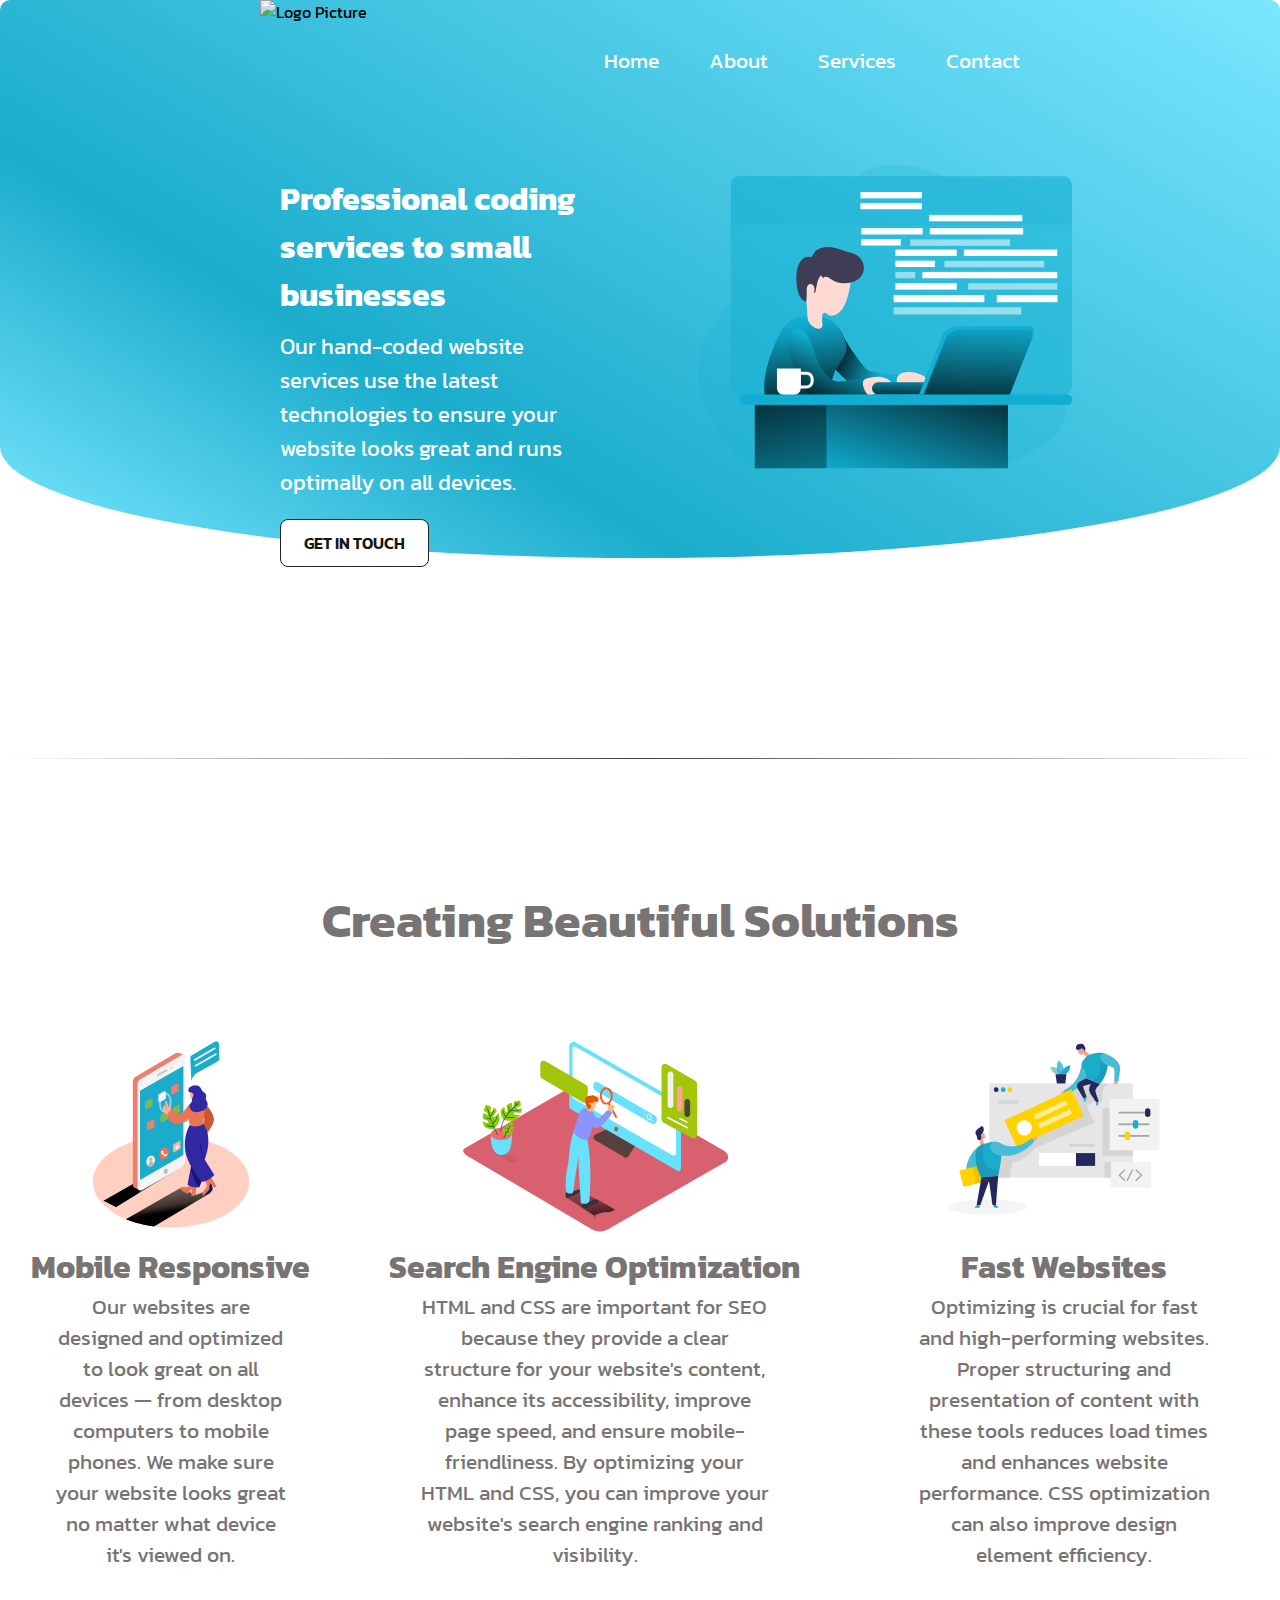
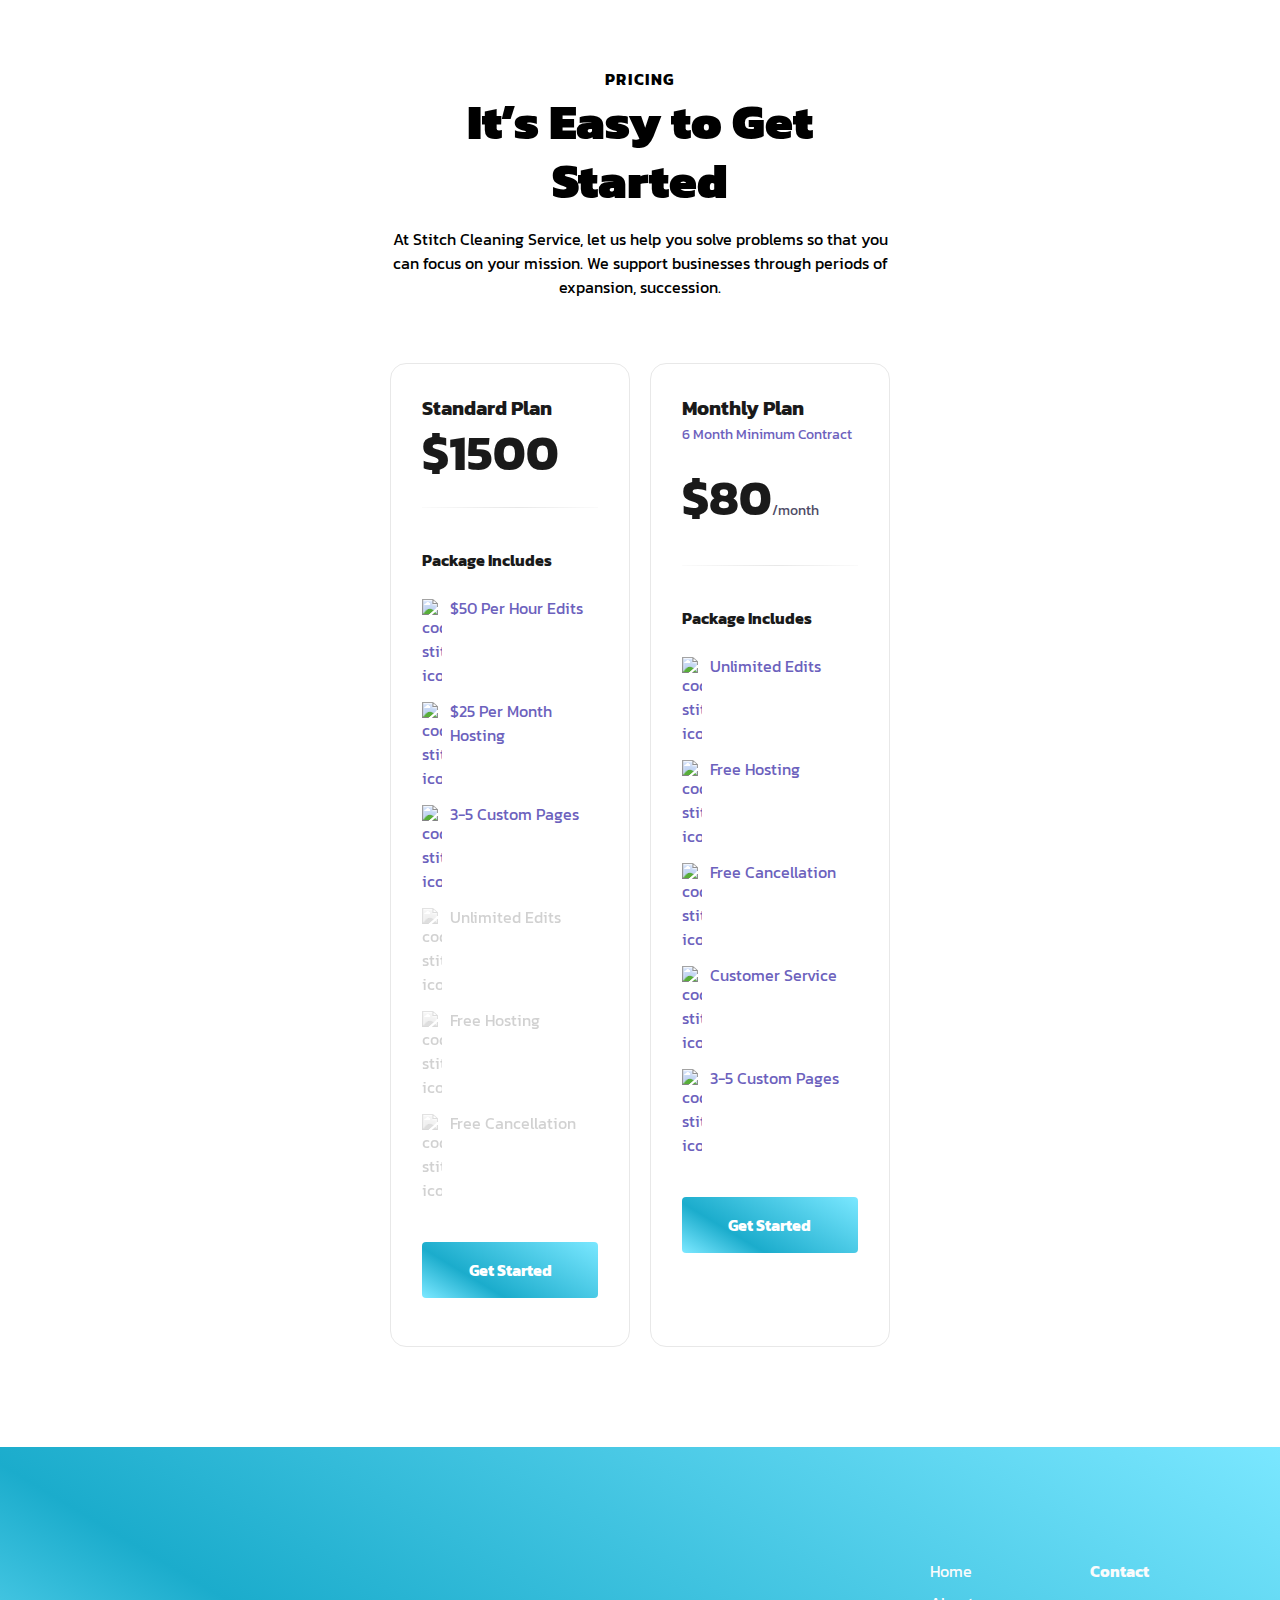
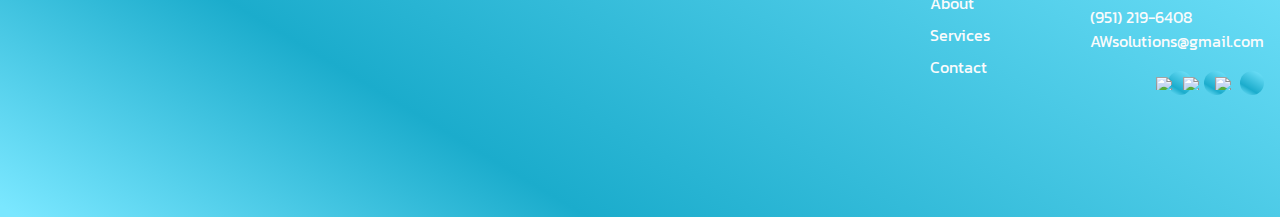
==== commit 8d79ea9a: "finished home page" ====
--- a/index.html
+++ b/index.html
@@ -15,7 +15,7 @@
     <header>
         <nav class="navbar">
             
-            <img src="images/logo.png" class="logo-img" alt="Logo Picture">
+            <img src="" class="logo-img" alt="Logo Picture">
             <ul class="nav-menu">
                
                 <li class="nav-item">
@@ -63,7 +63,7 @@
         <section class="sec-main">
             
             <div>
-                <svg id="Layer_1" data-name="Layer 1" xmlns="http://www.w3.org/2000/svg" xmlns:xlink="http://www.w3.org/1999/xlink" viewBox="0 0 400 300" width="406" height="306" class="illustration styles_illustrationTablet__1DWOa"><defs>
+                <svg id="Layer_1" data-name="Layer 1" xmlns="http://www.w3.org/2000/svg" xmlns:xlink="http://www.w3.org/1999/xlink" viewBox="0 0 400 300" width="406" height="206" class="illustration styles_illustrationTablet__1DWOa"><defs>
                 <linearGradient id="linear-gradient" x1="164.25" y1="220.51" x2="122.61" y2="245" gradientUnits="userSpaceOnUse"><stop offset="0" stop-color="#ffac8a"></stop><stop offset="0.99" stop-color="#ffd0c2"></stop></linearGradient>
                 <linearGradient id="linear-gradient-2" x1="249.92" y1="227.97" x2="150.66" y2="279.25" xlink:href="#linear-gradient"></linearGradient></defs><title>-</title><ellipse cx="200.05" cy="219.37" rx="113.92" ry="66.92" fill="#ffd0c2"></ellipse>
                 <path d="M101.63,247.38l66-37.73,25.85-8.33,10.45-3.72,10.32,1.29-94.53,57.79S115.12,254,101.63,247.38Z" fill="url(#linear-gradient)"></path><path d="M134.23,274l79.22-45.32,22.55,10,10.45-3.72,10.32,1.29-81.54,48.48S147.73,280.59,134.23,274Z" fill="url(#linear-gradient-2)"></path><polyline points="211.92 32.06 218.59 35.01 212.18 37.83 210.64 34.51" fill="#ef7f6c"></polyline><path d="M151.15,228l55.41-32.29A14.77,14.77,0,0,0,213.89,183l1.79-146.67c0-3.85-6-5.81-9.29-3.85L149.07,66.3a9.5,9.5,0,0,0-4.67,8.18V224.13A4.49,4.49,0,0,0,151.15,228Z" fill="#ef7f6c"></path><polyline points="146.71 228.05 153.96 231.88 153.12 226.83 148.09 225.92" fill="#ef7f6c"></polyline><path d="M158.1,231.68l55.41-32.29a14.77,14.77,0,0,0,7.34-12.76V38.56a3.92,3.92,0,0,0-5.92-3.38L156,70a9.5,9.5,0,0,0-4.67,8.18V227.8A4.49,4.49,0,0,0,158.1,231.68Z" fill="#f4f4f4"></path><polygon points="154.86 87.19 217.99 50.99 217.99 180.52 154.86 217.02 154.86 87.19" fill="#1baccc"></polygon><ellipse cx="192.31" cy="204.16" rx="3.93" ry="2.91" transform="translate(-50.92 343.8) rotate(-76.57)" fill="#bababc"></ellipse><path d="M194.67,57.22h0a1.41,1.41,0,0,1-.71,1.22l-12.2,7a1.41,1.41,0,0,1-2.11-1.22v-.3a1.41,1.41,0,0,1,.73-1.23L192.58,56A1.41,1.41,0,0,1,194.67,57.22Z" fill="#ccc"></path><ellipse cx="200.27" cy="53.49" rx="1.88" ry="1.38" transform="translate(80.6 222.75) rotate(-69.69)" fill="#ccc"></ellipse><path d="M200.2,82.44v8.19a1.7,1.7,0,0,0,2.51,1.49L210.28,88a1.7,1.7,0,0,0,.88-1.49V78.09a1.7,1.7,0,0,0-2.54-1.47L201,81A1.7,1.7,0,0,0,200.2,82.44Z" fill="#ef7f6c"></path><path d="M162.12,104.24v8.19a1.7,1.7,0,0,0,2.51,1.49l7.57-4.16a1.7,1.7,0,0,0,.88-1.49V99.89a1.7,1.7,0,0,0-2.54-1.47L163,102.77A1.7,1.7,0,0,0,162.12,104.24Z" fill="#7eb753"></path><path d="M181.6,93.7v8.19a1.7,1.7,0,0,0,2.51,1.49l7.57-4.16a1.7,1.7,0,0,0,.88-1.49V89.35A1.7,1.7,0,0,0,190,87.88l-7.57,4.35A1.7,1.7,0,0,0,181.6,93.7Z" fill="#f2f2f2"></path><ellipse cx="170.4" cy="189.41" rx="8.2" ry="6.1" transform="translate(-61.73 294.44) rotate(-72.37)" fill="#f2f2f2"></ellipse><ellipse cx="170.75" cy="187.39" rx="3.2" ry="2.2" transform="translate(-48.65 314.42) rotate(-77.73)" fill="#c4b7b3"></ellipse><path d="M166.43,196.44s1.32-5.78,4.65-6.48,4.15,3.52,4.15,3.52a7.35,7.35,0,0,1-4.4,3.74C167.5,198.34,166.43,196.44,166.43,196.44Z" fill="#c4b7b3"></path><ellipse cx="189.92" cy="178.06" rx="8.88" ry="6.61" transform="translate(-37.29 305.13) rotate(-72.37)" fill="#ea7554"></ellipse><path d="M187.16,174c.21-.06,2.07,1.11,2,1.5s-1,1.71-.86,1.95,2,2.6,3.06,2.75a13.68,13.68,0,0,0,2-1.52,2.16,2.16,0,0,1,1.35,1.61c0,.43-1.73,1.88-2.8,2.25-1.39.48-5.67-4.27-6.18-5.51S187.16,174,187.16,174Z" fill="#fff"></path><path d="M202.35,113.14v8.19a1.7,1.7,0,0,0,2.51,1.49l7.57-4.16a1.7,1.7,0,0,0,.88-1.49v-8.38a1.7,1.7,0,0,0-2.54-1.47l-7.57,4.35A1.7,1.7,0,0,0,202.35,113.14Z" fill="#7eb753"></path><path d="M164.92,134.61v8.19a1.7,1.7,0,0,0,2.51,1.49l7.57-4.16a1.7,1.7,0,0,0,.88-1.49v-8.38a1.7,1.7,0,0,0-2.54-1.47l-7.57,4.35A1.7,1.7,0,0,0,164.92,134.61Z" fill="#ef7f6c"></path><path d="M184.68,123.57v8.19a1.7,1.7,0,0,0,2.51,1.49l7.57-4.16a1.7,1.7,0,0,0,.88-1.49v-8.38a1.7,1.7,0,0,0-2.54-1.47l-7.57,4.35A1.7,1.7,0,0,0,184.68,123.57Z" fill="#7eb753"></path><path d="M203,166.51v8.19a1.7,1.7,0,0,0,2.51,1.49L213,172a1.7,1.7,0,0,0,.88-1.49v-8.38a1.7,1.7,0,0,0-2.54-1.47L203.81,165A1.7,1.7,0,0,0,203,166.51Z" fill="#ffac99"></path><ellipse cx="208.97" cy="168.92" rx="3.25" ry="2.36" transform="translate(-28.76 294.16) rotate(-66.73)" fill="#fff"></ellipse><path d="M267.74,44.36A4.16,4.16,0,0,0,270,40.69V19.3a4.17,4.17,0,0,0-6.26-3.6l-33.5,19.54a4.17,4.17,0,0,0-2.07,3.7L229.3,66Z" fill="#1baccc"></path><polyline points="229.3 66 229.3 71.89 237.28 59.1" fill="#1baccc"></polyline><line x1="234.36" y1="42.07" x2="263.71" y2="25.24" fill="#ffac99"></line><path d="M235,43.15l29.35-16.83a1.25,1.25,0,0,0-1.26-2.16L233.73,41A1.25,1.25,0,0,0,235,43.15Z" fill="#fff"></path><line x1="235.83" y1="50.62" x2="265.18" y2="33.79" fill="#ffac99"></line><path d="M236.46,51.7l29.35-16.83a1.25,1.25,0,0,0-1.26-2.16L235.19,49.54a1.25,1.25,0,0,0,1.26,2.16Z" fill="#fff"></path><path d="M252.67,109.35s9.51,11,9.85,18.94-10.91,21.88-10.91,21.88l-7.27-11.47s9.46-9.78,0-17.31c0,0-3.24-12.7,8.33-12" fill="#ce5438"></path><path d="M249.06,217.19s3.58,5,3.28,7.86-4.85,7.79-5.89,9.86-1.31,3,0,4.49,12.46-8.21,12.72-9.77-1.56-7.52-1.56-7.52l4.95,6.26,3.61-2.13-7.65-12.88" fill="#ea7554"></path><path d="M247.64,239.57c.3-.3,9.13-3.36,9.13-3.36s4.15-4.32,4-6-1.64-8.19-3.19-8.12-1.72,8.72-1.72,8.72Z" fill="#15156d"></path><path d="M237.13,225.42,236,238.64s-2.86,2.09-3.56,1.91-2.8-.73-2.82-1.06,1-9.34.72-9.58-4.67,6.88-6,7-11.85-5.95-10.85-8.26,6.07-1.1,8.57-1.12,6-1.45,7.82-5.74" fill="#ea7554"></path><path d="M230.5,189.61l-6.4,33.88s3.69,4.83,16.91,4.22l9.83-24" fill="#3129a3"></path><path d="M227.67,136.44s-9.86,14.39-6.83,37.69c2.69,20.65,23.31,45,23.31,45s6.17,2.72,19-9.43L249,187.16s13.81-32-2.49-52.31" fill="#3129a3"></path><g opacity="0.55"><path d="M190.47,119.34c-5-.43-8.44-7.21-7.75-15.43S187.91,89.57,193,90s8.44,7.21,7.75,15.43S195.51,119.77,190.47,119.34Zm2.25-26.61c-3.39-.29-6.72,4.94-7.26,11.41s1.85,12.18,5.25,12.47,6.72-4.94,7.26-11.41S196.11,93,192.72,92.73Z" fill="#f2f2f2"></path></g><path d="M199.87,108.83c0-1.85-2.84-1.85-2.88,0,0,1,0,1.94,0,2.91-.11-.21-.22-.42-.32-.63a41.54,41.54,0,0,1-2.51-8.32c-.36-1.85-3-1-2.77.76a28.89,28.89,0,0,0,.88,4.14l-.28-.12a1.89,1.89,0,0,0-2.42,1.33,2.67,2.67,0,0,0-.07,1.36l-.22,0a2.08,2.08,0,0,0-1,3.21,1.91,1.91,0,0,0-.69,1.13,2.78,2.78,0,0,0,1.23,2.64c1,.82,2.07,1.89,3,2.78,1.19,1.16,2.53,2.3,3.65,3.23s2.94-2.13,3-3.16a1.32,1.32,0,0,0,1.72-1.34Q199.76,113.81,199.87,108.83Z" fill="#ffac99"></path><path d="M194.12,111.9q-1-2.12-1.88-4.32c-.12-.31-.63-.17-.5.14q.88,2.26,1.93,4.44C193.81,112.47,194.26,112.2,194.12,111.9Z" fill="#af594a"></path><path d="M229.17,104.67S224.36,109,222.5,112s-9.32,11.24-12.39,8.76-8.51-7.21-8.51-7.21-7.77,5.34-7,10.9c0,0,6.9,14.1,17.65,11s13.43-7.17,13.43-7.17l1.62,9.17s13.34,4.18,19.53-2c0,0,4.06-26.33,1.07-30.26" fill="#ea7554"></path><path d="M227.68,88.72c-.1.3-.33,9.86,2.92,10.77s8.77-1.36,10.2-4.39-.61-12.67-5.74-13.23S228.6,85.93,227.68,88.72Z" fill="#ffac99"></path><path d="M252.84,103.79c-.92-2.1-2.43-3.23-2.07-5.72.28-1.91.76-3.79.09-5.69s-2.34-2.86-3.92-4a10,10,0,0,1-1.28-1.12l-.34-.57c-.94-1.6-1.62-3.53-2.88-4.91a8.49,8.49,0,0,0-4.63-2.37,13.78,13.78,0,0,0-10.56,2.41s-2.79,2.68-1.91,5.55,4.36,1.82,6.29,3.12c2.14,1.45.78,4.2-.12,6a9.16,9.16,0,0,0-1,4.36,5.72,5.72,0,0,1-1.39,3.85c-1,1.4-2.16,2.86-2.24,4.66-.16,3.54,3.59,11,14.32,8.23.69-.18,1.41-.39,2.13-.63a18.63,18.63,0,0,0,6.33-3.13C252.67,111.48,254.42,107.4,252.84,103.79Z" fill="#3129a3"></path><path d="M229.18,196.59s11.29,19.54,15,22.52l-3.15,8.6S227.9,209.31,229.18,196.59Z" fill="#15156d"></path><path d="M248.76,186.13a61.55,61.55,0,0,1-5.89-24.3c0-.67-1.07-.67-1,0a62.87,62.87,0,0,0,6,24.82C248.15,187.26,249,186.73,248.76,186.13Z" fill="#15156d"></path>
@@ -72,12 +72,12 @@
                 <p>Our websites are designed and optimized to look great on all devices — from desktop computers to mobile phones. We make sure your website looks great no matter what device it's viewed on.</p>
             </div>
             <div>
-              <svg xmlns="http://www.w3.org/2000/svg" xmlns:xlink="http://www.w3.org/1999/xlink" viewBox="0 0 400 300" width="406" height="306" class="illustration styles_illustrationTablet__1DWOa"><defs><linearGradient id="linear-gradient" x1="287.15" y1="199.57" x2="247.51" y2="174.84" gradientUnits="userSpaceOnUse"><stop offset="0" stop-color="#fff" stop-opacity="0"></stop><stop offset="1" stop-color="#9e005d"></stop></linearGradient><linearGradient id="linear-gradient-2" x1="200.68" y1="267.17" x2="185.68" y2="233.75" xlink:href="#linear-gradient"></linearGradient><linearGradient id="linear-gradient-3" x1="84.84" y1="190.42" x2="75.83" y2="170.34" xlink:href="#linear-gradient"></linearGradient></defs><title>PP</title><g style="isolation: isolate;"><g id="Layer_2" data-name="Layer 2"><path d="M195.22,288.83,15.5,182.61c-5.72-3.21-10.63-8.49-5.05-11.94l180.37-104c2.71-1.68,6.82-2.78,9.57-1.18L389,175c5.72,3.32,6.75,12.6,1,15.93L218.91,288.66A23.9,23.9,0,0,1,195.22,288.83Z" fill="#d9616f"></path><path d="M254.66,163.41l-21.54,14,40.77,26.83c.36,0,3.79,9.51,1.07,0,16.7-9.21,17.75-1.3,29.62-8.63C286.71,183.31,267.66,171.44,254.66,163.41Z" opacity="0.63" fill="url(#linear-gradient)" style="mix-blend-mode: multiply;"></path><path d="M178.21,232.56l-20.5,9.38,40.77,26.83c.36,0,3.79,9.51,1.07,0,16.7-9.21,17.75-1.3,29.62-8.63C211.29,247.79,191.21,240.59,178.21,232.56Z" opacity="0.63" fill="url(#linear-gradient-2)" style="mix-blend-mode: multiply;"></path><path d="M218.4,142.45l-18.21,8.77a4.19,4.19,0,0,0-.29,7.4l43.16,25.18a4.19,4.19,0,0,0,5.64-1.35l10.49-16.31" fill="#56403d"></path><path d="M317.47,100.28,172.23,16.6a6.55,6.55,0,0,0-9.82,5.68v87a5.45,5.45,0,0,0,2.72,4.72L319.95,203.4a3.51,3.51,0,0,0,5.27-3V113.68A15.46,15.46,0,0,0,317.47,100.28Z" fill="#68e1fd"></path><path d="M172.25,23.18l140.82,81a9.87,9.87,0,0,1,4.95,8.56V178a3.57,3.57,0,0,1-5.34,3.09L169.06,98.69a3.52,3.52,0,0,1-1.77-3V26A3.31,3.31,0,0,1,172.25,23.18Z" fill="#fff"></path><ellipse cx="230.84" cy="142.81" rx="3.06" ry="3.5" transform="translate(-22.85 46.24) rotate(-10.9)" fill="#ab643c"></ellipse><path d="M341,156l-41.49-22.78a5.08,5.08,0,0,1-2.63-4.45V52.75a5.08,5.08,0,0,1,7.62-4.4l41.49,24a5.08,5.08,0,0,1,2.54,4.4v74.87A5.08,5.08,0,0,1,341,156Z" fill="#a2c609"></path><path d="M338.48,103.05v18.21c0,5.29-8.22,5.3-8.22,0V103.05C330.26,97.76,338.48,97.75,338.48,103.05Z" fill="#56403d"></path><path d="M327.31,84.37v29.38c0,5.29-8.22,5.3-8.22,0V84.37C319.09,79.08,327.31,79.07,327.31,84.37Z" fill="#ffa197"></path><path d="M314.07,63.08v45.1c0,5.29-8.22,5.3-8.22,0V63.08C305.85,57.79,314.07,57.78,314.07,63.08Z" fill="#f2f2f2"></path><path d="M324.3,126.36l10.16,5.34c1.44.76.16,2.94-1.28,2.18L323,128.54C321.58,127.79,322.85,125.6,324.3,126.36Z" fill="#f2f2f2"></path><path d="M306.48,125q14.18,7.6,28.65,14.64c1.46.71.18,2.89-1.28,2.18q-14.47-7-28.65-14.64C303.77,126.44,305,124.26,306.48,125Z" fill="#f2f2f2"></path><path d="M120.34,47.84V65.09a4.63,4.63,0,0,0,2.3,4l59.41,34.55a4.63,4.63,0,0,0,7-3.88l.45-17a4.63,4.63,0,0,0-2.3-4.13L127.3,43.84A4.63,4.63,0,0,0,120.34,47.84Z" fill="#a2c609"></path><line x1="214.6" y1="85.45" x2="285.95" y2="127.38" fill="#a2c609"></line><path d="M272,114.18,205,74.83c-7-4.14-11.36,8.28-3.56,12.6,23.73,13.95,46.92,27.32,70.52,41.12Z" fill="#68e1fd"></path><path d="M286.67,122.8,272,114.18v14.38l10.41,6.1C289.44,138.8,293.7,126.94,286.67,122.8Z" fill="#68e1fd"></path><ellipse cx="278.63" cy="125.03" rx="2.79" ry="3.93" transform="translate(-24.65 89.16) rotate(-17.42)" fill="none" stroke="#fff" stroke-miterlimit="10"></ellipse><line x1="280.74" y1="128.16" x2="284.56" y2="132.18" fill="none" stroke="#fff" stroke-miterlimit="10"></line><path d="M214.6,107a9.11,9.11,0,0,1-4.73-3.41A15.2,15.2,0,0,1,207,94.86c-.22-7,3.83-12.79,9-13a8.42,8.42,0,0,1,6.94,3.68,15.2,15.2,0,0,1,2.88,8.69h0a15.21,15.21,0,0,1-2.33,8.85,8.41,8.41,0,0,1-6.69,4.1A7.34,7.34,0,0,1,214.6,107Zm2.83-22a4.4,4.4,0,0,0-1.33-.16c-3.56.11-6.42,4.69-6.25,10a12.35,12.35,0,0,0,2.3,7,5.09,5.09,0,0,0,9-.28A12.34,12.34,0,0,0,223,94.36h0a12.33,12.33,0,0,0-2.3-7A6.31,6.31,0,0,0,217.43,84.94Z" fill="#f15a24"></path><path d="M231.5,125.93a1.44,1.44,0,0,0,.76-1.19l-11.19-20.58-2.53,1.34,10.86,20.64A2.82,2.82,0,0,0,231.5,125.93Z" fill="#f15a24"></path><path d="M165.49,234.53s7.61-3.39,9.44-3.52,4.9.5,2.22,3.86c0,0-8,5.24-9.07,5.4s-3.62-.64-3.69-.36-.3,2.3-.3,2.3-6.7,2.56-7-1.93c0-.58,1-8.89,1-8.89" fill="#34323d"></path><path d="M182.21,244.14l4.83,1.73a2.66,2.66,0,0,0,2,1.78,1.07,1.07,0,0,0,.67.37c2,.3,3.84-.34,5.74-.93,2.31-.72,11.34-4.18,8.84,2.3-1.65,1.16-3.49,2.16-5.18,3.19-.95.58-1.9,1.15-2.87,1.69a5.71,5.71,0,0,1-1.69.78c-1.3.2-4.45-.78-4.53-.45s-.37,2.82-.37,2.82-8.22,3.14-8.58-2.37C181,254.35,182.21,244.14,182.21,244.14Z" fill="#34323d"></path><path d="M191.32,174.5q-.9-7.26-2.12-14.47c-.15-.87-.24-4.71-1-5.31,0,0-7-5.69-12.62-7.08l-.6-2.43-.06.06c0-2.4-3.45-4-4.65-1.44a76.65,76.65,0,0,0-5.12,15.5,168.5,168.5,0,0,0-3.15,24A170.22,170.22,0,0,1,159,203.38c-2,10.09-2,19.94-1.22,30.13,0,0,1.79,5.47,9.93,2.33l.26-2.27a1.27,1.27,0,0,0,.84-1.09c1.32-14.27,4.63-35.42,7.52-49.45.22,3.58-.13,13.71.09,17.29,0,.48.06,1.78.1,2.26,1,16.06,1.61,31.73,2.86,47.78,6.24,2.55,8.78,1.37,12.65-2.59C193.22,223.25,194.33,198.94,191.32,174.5Z" fill="#68e1fd"></path><path d="M228.82,109.93a1.22,1.22,0,0,0-1.46-1,1,1,0,0,0-.62-.81,1.51,1.51,0,0,0-1,0,1.33,1.33,0,0,0-.65-.78,1.63,1.63,0,0,0-1.86.38,1,1,0,0,0-.81-.54c-1-.07-1.29,1-1.25,1.78-.07.49-.14,1-.19,1.63-.43-1.9.21.16-.45-1.69-.4-1.11-2.45.05-2.34,1.1a33,33,0,0,1,.34,6.61,1,1,0,0,0,.07.41l-.9,1.15c-.27.34-.54.65-.78,1l-.26.24a.89.89,0,0,0-.33.8,2.83,2.83,0,0,0-.15.59.92.92,0,0,0,0,.2c-.26.4-.54.8-.8,1.21a1,1,0,0,0,.66,1.55l-.22.08c-1.2.42-.37,2.21.83,1.8a14.45,14.45,0,0,0,6.45-4.51.86.86,0,0,0,.63-.59l.16-.46a21.91,21.91,0,0,0,3.14-6,4.32,4.32,0,0,1,.33-.81C228,112.4,228.93,111,228.82,109.93Z" fill="#fcbf81"></path><path d="M189.08,158.8a5.07,5.07,0,0,1,.92-1.5,31.35,31.35,0,0,0,2.27-5,73,73,0,0,0,6-23.64v-.11q.2-2.19.27-4.38a8.64,8.64,0,0,0-1.3-5.46,5,5,0,0,0-.49-.56c-1.77-1.75-4.54-2.27-6.57-3.68-1.5-1-3.07-2.25-4.9-2.25a6.21,6.21,0,0,0-4,1.84c-3.39,3.05-4.9,7.61-6.28,12l-6,19c-.26.82-.52,1.64-.76,2.47C174.23,154.15,180.21,158.78,189.08,158.8Z" fill="#8b93fc"></path><path d="M189,110.34l-.61,4.13s1.78,3.53,6.49,2.67l.26-4.12" fill="#fcbf81"></path><path d="M200.45,100.44c.39.26,1.12,9.85-2.06,14.42s-10-3.63-10.79-8.23S193.05,95.5,200.45,100.44Z" fill="#fcbf81"></path><path d="M199.93,101.56a4.23,4.23,0,0,1-3.67,2.8c-2.72,0-4.92,0-5.18,1.11s4.41,1.36,3.53,3.91a20.11,20.11,0,0,1-2.45,4.84c-.7,1.16-6.59-5.18-6.7-12.53s6.45-7,6.76-7,1.46-1.53,4.6-1.15,3.57,1.8,3.57,1.8a3.75,3.75,0,0,1,4.11,1.95c2,3.07-.09,6.74-3.69,7.27Z" fill="#e55600"></path><path d="M196.75,118.18s4.43,8.66,8.09,8.86,11.88-10.84,11.88-10.84a7.89,7.89,0,0,1,8.51,3.69s-10.83,15.93-20,20.65-18.52-9.44-18.52-9.44" fill="#8b93fc"></path><path d="M74.8,168.07l-18,10.1L80,192.71h.6c9.38-5.17,17.62-3.69,24.29-7.81C96.27,180.31,82.78,173.7,74.8,168.07Z" opacity="0.63" fill="url(#linear-gradient-3)" style="mix-blend-mode: multiply;"></path><path d="M48.43,150.33s-2.11,25,11.22,29.4,20-8.36,19.48-30.38" fill="#68e1fd"></path><ellipse cx="63.78" cy="149.84" rx="15.36" ry="8.88" transform="translate(-4.73 2.1) rotate(-1.82)" fill="#f2696a"></ellipse><path d="M67.09,130s-6.3-8.51-3.87-14.61c0,0,2-3.93,5.1-4.65,0,0,0,8.26,3,7.11S71,109.2,71,109.2s3.09-4.47,6.62-4.45.25,7.71,2.66,6.38-.09-7.71,2.65-8.56a58.06,58.06,0,0,1,7.64-1.47s2.85,7.44.27,8.6-6.4,1.65-4.51,3.25,7.06-.47,7.06-.47.46,4.22-1.26,6.11-12.29-1.83-10.33,1.75,8.81,1.54,8.81,1.54-3.37,5.16-7.44,7.6S67.09,130,67.09,130Z" fill="#8ccc00"></path><path d="M69.19,151.71s-4.49-4.16-3.75-7.88c0,0,.74-2.45,2.4-3.18,0,0,.86,4.69,2.46,3.72s-1.08-4.87-1.08-4.87,1.27-2.87,3.29-3.23,1,4.35,2.19,3.34-.87-4.37.59-5.14a33.54,33.54,0,0,1,4.18-1.65s2.41,3.92,1.07,4.85-3.46,1.62-2.21,2.32,4-1,4-1,.71,2.35-.06,3.6-7.17.27-5.68,2.1,5.17-.07,5.17-.07a16.35,16.35,0,0,1-3.42,5.11C76.24,151.51,69.19,151.71,69.19,151.71Z" fill="#8ccc00"></path><path d="M52.89,142.93s-10.56.75-14.4-4.59c0,0-2.22-3.84-1.18-6.8,0,0,6.94,4.47,7.6,1.29s-7.43-4.41-7.43-4.41-2.11-5-.19-8,6.64,3.94,6.81,1.18-6.55-4.06-5.8-6.84a58.06,58.06,0,0,1,2.86-7.23s7.81,1.59,7.4,4.39-2.05,6.29.32,5.55,3.39-6.21,3.39-6.21,3.81,1.88,4.48,4.34-8.15,9.38-4.08,9.65,6-6.61,6-6.61,2.54,5.62,2.41,10.36S52.89,142.93,52.89,142.93Z" fill="#8ccc00"></path><path d="M88.42,104.51q-1.64,1.48-3.29,3c.08-1.2.18-2.4.33-3.6.08-.63-.89-.87-1-.24q-.3,2.4-.42,4.82c-2.88,2.69-5.74,5.51-8.38,8.48a35.69,35.69,0,0,1-.38-6.1c0-.64-1-.61-1,0a36.71,36.71,0,0,0,.52,7A69.17,69.17,0,0,0,70.1,124a19.81,19.81,0,0,1-3.68-7.87c-.14-.63-1.09-.33-1,.3a20.49,20.49,0,0,0,4,8.34.51.51,0,0,0,.1.09c-4.2,6.37-7,13.45-7,21.56,0,.64,1,.61,1,0,0-7.8,2.68-14.65,6.71-20.81a38.56,38.56,0,0,0,12.42.81c.64-.06.61-1.06,0-1a37.78,37.78,0,0,1-11.8-.71,72.53,72.53,0,0,1,6.7-8.31l.09,0c2.34.13,4.68.27,7,.28a8.55,8.55,0,0,0,4.33-.64c.57-.31,0-1.15-.53-.85-1.59.86-3.86.51-5.59.46-1.48,0-3-.12-4.45-.2,3.45-3.64,7.16-7,10.75-10.29C89.63,104.76,88.9,104.08,88.42,104.51Z" fill="#06577a"></path><path d="M58.07,124.94a.5.5,0,0,0-1-.24A17.71,17.71,0,0,1,51,134.13q-1.85-4.66-3.41-9.43a29.87,29.87,0,0,0,5.6-8.46c.26-.59-.62-1.07-.88-.48a29.1,29.1,0,0,1-5.08,7.83C46,120,45,116.27,44.11,112.54c-.15-.63-1.11-.33-1,.3q1.84,7.65,4.42,15.06a23.45,23.45,0,0,1-5.51-1.61c-.59-.25-1.07.62-.48.88A24.53,24.53,0,0,0,48,129h0c1.16,3.26,2.44,6.47,3.81,9.64A24.18,24.18,0,0,1,43,137c-.59-.23-1.08.65-.48.88a25.51,25.51,0,0,0,9.65,1.76q2.6,5.93,5.67,11.66c.31.57,1.15,0,.85-.53a156.06,156.06,0,0,1-7.35-15.64h0A18.81,18.81,0,0,0,58.07,124.94Z" fill="#06577a"></path><path d="M76.58,137.29,74,142a8.62,8.62,0,0,1-.92-1.41c-.3-.57-1.14,0-.85.53a9.53,9.53,0,0,0,1.21,1.78l0,0L70.64,148a2,2,0,0,1-.65-1.18c-.1-.63-1.1-.6-1,0a3.15,3.15,0,0,0,1.16,2l-3.53,6.37a.5.5,0,0,0,.88.48l4.65-8.4a7.47,7.47,0,0,0,2.42-.44c.6-.22.31-1.18-.3-1a6.65,6.65,0,0,1-1.54.34l4.71-8.51A.5.5,0,0,0,76.58,137.29Z" fill="#06577a"></path></g></g></svg> 
+              <svg xmlns="http://www.w3.org/2000/svg" xmlns:xlink="http://www.w3.org/1999/xlink" viewBox="0 0 400 300" width="406" height="206" class="illustration styles_illustrationTablet__1DWOa"><defs><linearGradient id="linear-gradient" x1="287.15" y1="199.57" x2="247.51" y2="174.84" gradientUnits="userSpaceOnUse"><stop offset="0" stop-color="#fff" stop-opacity="0"></stop><stop offset="1" stop-color="#9e005d"></stop></linearGradient><linearGradient id="linear-gradient-2" x1="200.68" y1="267.17" x2="185.68" y2="233.75" xlink:href="#linear-gradient"></linearGradient><linearGradient id="linear-gradient-3" x1="84.84" y1="190.42" x2="75.83" y2="170.34" xlink:href="#linear-gradient"></linearGradient></defs><title>PP</title><g style="isolation: isolate;"><g id="Layer_2" data-name="Layer 2"><path d="M195.22,288.83,15.5,182.61c-5.72-3.21-10.63-8.49-5.05-11.94l180.37-104c2.71-1.68,6.82-2.78,9.57-1.18L389,175c5.72,3.32,6.75,12.6,1,15.93L218.91,288.66A23.9,23.9,0,0,1,195.22,288.83Z" fill="#d9616f"></path><path d="M254.66,163.41l-21.54,14,40.77,26.83c.36,0,3.79,9.51,1.07,0,16.7-9.21,17.75-1.3,29.62-8.63C286.71,183.31,267.66,171.44,254.66,163.41Z" opacity="0.63" fill="url(#linear-gradient)" style="mix-blend-mode: multiply;"></path><path d="M178.21,232.56l-20.5,9.38,40.77,26.83c.36,0,3.79,9.51,1.07,0,16.7-9.21,17.75-1.3,29.62-8.63C211.29,247.79,191.21,240.59,178.21,232.56Z" opacity="0.63" fill="url(#linear-gradient-2)" style="mix-blend-mode: multiply;"></path><path d="M218.4,142.45l-18.21,8.77a4.19,4.19,0,0,0-.29,7.4l43.16,25.18a4.19,4.19,0,0,0,5.64-1.35l10.49-16.31" fill="#56403d"></path><path d="M317.47,100.28,172.23,16.6a6.55,6.55,0,0,0-9.82,5.68v87a5.45,5.45,0,0,0,2.72,4.72L319.95,203.4a3.51,3.51,0,0,0,5.27-3V113.68A15.46,15.46,0,0,0,317.47,100.28Z" fill="#68e1fd"></path><path d="M172.25,23.18l140.82,81a9.87,9.87,0,0,1,4.95,8.56V178a3.57,3.57,0,0,1-5.34,3.09L169.06,98.69a3.52,3.52,0,0,1-1.77-3V26A3.31,3.31,0,0,1,172.25,23.18Z" fill="#fff"></path><ellipse cx="230.84" cy="142.81" rx="3.06" ry="3.5" transform="translate(-22.85 46.24) rotate(-10.9)" fill="#ab643c"></ellipse><path d="M341,156l-41.49-22.78a5.08,5.08,0,0,1-2.63-4.45V52.75a5.08,5.08,0,0,1,7.62-4.4l41.49,24a5.08,5.08,0,0,1,2.54,4.4v74.87A5.08,5.08,0,0,1,341,156Z" fill="#a2c609"></path><path d="M338.48,103.05v18.21c0,5.29-8.22,5.3-8.22,0V103.05C330.26,97.76,338.48,97.75,338.48,103.05Z" fill="#56403d"></path><path d="M327.31,84.37v29.38c0,5.29-8.22,5.3-8.22,0V84.37C319.09,79.08,327.31,79.07,327.31,84.37Z" fill="#ffa197"></path><path d="M314.07,63.08v45.1c0,5.29-8.22,5.3-8.22,0V63.08C305.85,57.79,314.07,57.78,314.07,63.08Z" fill="#f2f2f2"></path><path d="M324.3,126.36l10.16,5.34c1.44.76.16,2.94-1.28,2.18L323,128.54C321.58,127.79,322.85,125.6,324.3,126.36Z" fill="#f2f2f2"></path><path d="M306.48,125q14.18,7.6,28.65,14.64c1.46.71.18,2.89-1.28,2.18q-14.47-7-28.65-14.64C303.77,126.44,305,124.26,306.48,125Z" fill="#f2f2f2"></path><path d="M120.34,47.84V65.09a4.63,4.63,0,0,0,2.3,4l59.41,34.55a4.63,4.63,0,0,0,7-3.88l.45-17a4.63,4.63,0,0,0-2.3-4.13L127.3,43.84A4.63,4.63,0,0,0,120.34,47.84Z" fill="#a2c609"></path><line x1="214.6" y1="85.45" x2="285.95" y2="127.38" fill="#a2c609"></line><path d="M272,114.18,205,74.83c-7-4.14-11.36,8.28-3.56,12.6,23.73,13.95,46.92,27.32,70.52,41.12Z" fill="#68e1fd"></path><path d="M286.67,122.8,272,114.18v14.38l10.41,6.1C289.44,138.8,293.7,126.94,286.67,122.8Z" fill="#68e1fd"></path><ellipse cx="278.63" cy="125.03" rx="2.79" ry="3.93" transform="translate(-24.65 89.16) rotate(-17.42)" fill="none" stroke="#fff" stroke-miterlimit="10"></ellipse><line x1="280.74" y1="128.16" x2="284.56" y2="132.18" fill="none" stroke="#fff" stroke-miterlimit="10"></line><path d="M214.6,107a9.11,9.11,0,0,1-4.73-3.41A15.2,15.2,0,0,1,207,94.86c-.22-7,3.83-12.79,9-13a8.42,8.42,0,0,1,6.94,3.68,15.2,15.2,0,0,1,2.88,8.69h0a15.21,15.21,0,0,1-2.33,8.85,8.41,8.41,0,0,1-6.69,4.1A7.34,7.34,0,0,1,214.6,107Zm2.83-22a4.4,4.4,0,0,0-1.33-.16c-3.56.11-6.42,4.69-6.25,10a12.35,12.35,0,0,0,2.3,7,5.09,5.09,0,0,0,9-.28A12.34,12.34,0,0,0,223,94.36h0a12.33,12.33,0,0,0-2.3-7A6.31,6.31,0,0,0,217.43,84.94Z" fill="#f15a24"></path><path d="M231.5,125.93a1.44,1.44,0,0,0,.76-1.19l-11.19-20.58-2.53,1.34,10.86,20.64A2.82,2.82,0,0,0,231.5,125.93Z" fill="#f15a24"></path><path d="M165.49,234.53s7.61-3.39,9.44-3.52,4.9.5,2.22,3.86c0,0-8,5.24-9.07,5.4s-3.62-.64-3.69-.36-.3,2.3-.3,2.3-6.7,2.56-7-1.93c0-.58,1-8.89,1-8.89" fill="#34323d"></path><path d="M182.21,244.14l4.83,1.73a2.66,2.66,0,0,0,2,1.78,1.07,1.07,0,0,0,.67.37c2,.3,3.84-.34,5.74-.93,2.31-.72,11.34-4.18,8.84,2.3-1.65,1.16-3.49,2.16-5.18,3.19-.95.58-1.9,1.15-2.87,1.69a5.71,5.71,0,0,1-1.69.78c-1.3.2-4.45-.78-4.53-.45s-.37,2.82-.37,2.82-8.22,3.14-8.58-2.37C181,254.35,182.21,244.14,182.21,244.14Z" fill="#34323d"></path><path d="M191.32,174.5q-.9-7.26-2.12-14.47c-.15-.87-.24-4.71-1-5.31,0,0-7-5.69-12.62-7.08l-.6-2.43-.06.06c0-2.4-3.45-4-4.65-1.44a76.65,76.65,0,0,0-5.12,15.5,168.5,168.5,0,0,0-3.15,24A170.22,170.22,0,0,1,159,203.38c-2,10.09-2,19.94-1.22,30.13,0,0,1.79,5.47,9.93,2.33l.26-2.27a1.27,1.27,0,0,0,.84-1.09c1.32-14.27,4.63-35.42,7.52-49.45.22,3.58-.13,13.71.09,17.29,0,.48.06,1.78.1,2.26,1,16.06,1.61,31.73,2.86,47.78,6.24,2.55,8.78,1.37,12.65-2.59C193.22,223.25,194.33,198.94,191.32,174.5Z" fill="#68e1fd"></path><path d="M228.82,109.93a1.22,1.22,0,0,0-1.46-1,1,1,0,0,0-.62-.81,1.51,1.51,0,0,0-1,0,1.33,1.33,0,0,0-.65-.78,1.63,1.63,0,0,0-1.86.38,1,1,0,0,0-.81-.54c-1-.07-1.29,1-1.25,1.78-.07.49-.14,1-.19,1.63-.43-1.9.21.16-.45-1.69-.4-1.11-2.45.05-2.34,1.1a33,33,0,0,1,.34,6.61,1,1,0,0,0,.07.41l-.9,1.15c-.27.34-.54.65-.78,1l-.26.24a.89.89,0,0,0-.33.8,2.83,2.83,0,0,0-.15.59.92.92,0,0,0,0,.2c-.26.4-.54.8-.8,1.21a1,1,0,0,0,.66,1.55l-.22.08c-1.2.42-.37,2.21.83,1.8a14.45,14.45,0,0,0,6.45-4.51.86.86,0,0,0,.63-.59l.16-.46a21.91,21.91,0,0,0,3.14-6,4.32,4.32,0,0,1,.33-.81C228,112.4,228.93,111,228.82,109.93Z" fill="#fcbf81"></path><path d="M189.08,158.8a5.07,5.07,0,0,1,.92-1.5,31.35,31.35,0,0,0,2.27-5,73,73,0,0,0,6-23.64v-.11q.2-2.19.27-4.38a8.64,8.64,0,0,0-1.3-5.46,5,5,0,0,0-.49-.56c-1.77-1.75-4.54-2.27-6.57-3.68-1.5-1-3.07-2.25-4.9-2.25a6.21,6.21,0,0,0-4,1.84c-3.39,3.05-4.9,7.61-6.28,12l-6,19c-.26.82-.52,1.64-.76,2.47C174.23,154.15,180.21,158.78,189.08,158.8Z" fill="#8b93fc"></path><path d="M189,110.34l-.61,4.13s1.78,3.53,6.49,2.67l.26-4.12" fill="#fcbf81"></path><path d="M200.45,100.44c.39.26,1.12,9.85-2.06,14.42s-10-3.63-10.79-8.23S193.05,95.5,200.45,100.44Z" fill="#fcbf81"></path><path d="M199.93,101.56a4.23,4.23,0,0,1-3.67,2.8c-2.72,0-4.92,0-5.18,1.11s4.41,1.36,3.53,3.91a20.11,20.11,0,0,1-2.45,4.84c-.7,1.16-6.59-5.18-6.7-12.53s6.45-7,6.76-7,1.46-1.53,4.6-1.15,3.57,1.8,3.57,1.8a3.75,3.75,0,0,1,4.11,1.95c2,3.07-.09,6.74-3.69,7.27Z" fill="#e55600"></path><path d="M196.75,118.18s4.43,8.66,8.09,8.86,11.88-10.84,11.88-10.84a7.89,7.89,0,0,1,8.51,3.69s-10.83,15.93-20,20.65-18.52-9.44-18.52-9.44" fill="#8b93fc"></path><path d="M74.8,168.07l-18,10.1L80,192.71h.6c9.38-5.17,17.62-3.69,24.29-7.81C96.27,180.31,82.78,173.7,74.8,168.07Z" opacity="0.63" fill="url(#linear-gradient-3)" style="mix-blend-mode: multiply;"></path><path d="M48.43,150.33s-2.11,25,11.22,29.4,20-8.36,19.48-30.38" fill="#68e1fd"></path><ellipse cx="63.78" cy="149.84" rx="15.36" ry="8.88" transform="translate(-4.73 2.1) rotate(-1.82)" fill="#f2696a"></ellipse><path d="M67.09,130s-6.3-8.51-3.87-14.61c0,0,2-3.93,5.1-4.65,0,0,0,8.26,3,7.11S71,109.2,71,109.2s3.09-4.47,6.62-4.45.25,7.71,2.66,6.38-.09-7.71,2.65-8.56a58.06,58.06,0,0,1,7.64-1.47s2.85,7.44.27,8.6-6.4,1.65-4.51,3.25,7.06-.47,7.06-.47.46,4.22-1.26,6.11-12.29-1.83-10.33,1.75,8.81,1.54,8.81,1.54-3.37,5.16-7.44,7.6S67.09,130,67.09,130Z" fill="#8ccc00"></path><path d="M69.19,151.71s-4.49-4.16-3.75-7.88c0,0,.74-2.45,2.4-3.18,0,0,.86,4.69,2.46,3.72s-1.08-4.87-1.08-4.87,1.27-2.87,3.29-3.23,1,4.35,2.19,3.34-.87-4.37.59-5.14a33.54,33.54,0,0,1,4.18-1.65s2.41,3.92,1.07,4.85-3.46,1.62-2.21,2.32,4-1,4-1,.71,2.35-.06,3.6-7.17.27-5.68,2.1,5.17-.07,5.17-.07a16.35,16.35,0,0,1-3.42,5.11C76.24,151.51,69.19,151.71,69.19,151.71Z" fill="#8ccc00"></path><path d="M52.89,142.93s-10.56.75-14.4-4.59c0,0-2.22-3.84-1.18-6.8,0,0,6.94,4.47,7.6,1.29s-7.43-4.41-7.43-4.41-2.11-5-.19-8,6.64,3.94,6.81,1.18-6.55-4.06-5.8-6.84a58.06,58.06,0,0,1,2.86-7.23s7.81,1.59,7.4,4.39-2.05,6.29.32,5.55,3.39-6.21,3.39-6.21,3.81,1.88,4.48,4.34-8.15,9.38-4.08,9.65,6-6.61,6-6.61,2.54,5.62,2.41,10.36S52.89,142.93,52.89,142.93Z" fill="#8ccc00"></path><path d="M88.42,104.51q-1.64,1.48-3.29,3c.08-1.2.18-2.4.33-3.6.08-.63-.89-.87-1-.24q-.3,2.4-.42,4.82c-2.88,2.69-5.74,5.51-8.38,8.48a35.69,35.69,0,0,1-.38-6.1c0-.64-1-.61-1,0a36.71,36.71,0,0,0,.52,7A69.17,69.17,0,0,0,70.1,124a19.81,19.81,0,0,1-3.68-7.87c-.14-.63-1.09-.33-1,.3a20.49,20.49,0,0,0,4,8.34.51.51,0,0,0,.1.09c-4.2,6.37-7,13.45-7,21.56,0,.64,1,.61,1,0,0-7.8,2.68-14.65,6.71-20.81a38.56,38.56,0,0,0,12.42.81c.64-.06.61-1.06,0-1a37.78,37.78,0,0,1-11.8-.71,72.53,72.53,0,0,1,6.7-8.31l.09,0c2.34.13,4.68.27,7,.28a8.55,8.55,0,0,0,4.33-.64c.57-.31,0-1.15-.53-.85-1.59.86-3.86.51-5.59.46-1.48,0-3-.12-4.45-.2,3.45-3.64,7.16-7,10.75-10.29C89.63,104.76,88.9,104.08,88.42,104.51Z" fill="#06577a"></path><path d="M58.07,124.94a.5.5,0,0,0-1-.24A17.71,17.71,0,0,1,51,134.13q-1.85-4.66-3.41-9.43a29.87,29.87,0,0,0,5.6-8.46c.26-.59-.62-1.07-.88-.48a29.1,29.1,0,0,1-5.08,7.83C46,120,45,116.27,44.11,112.54c-.15-.63-1.11-.33-1,.3q1.84,7.65,4.42,15.06a23.45,23.45,0,0,1-5.51-1.61c-.59-.25-1.07.62-.48.88A24.53,24.53,0,0,0,48,129h0c1.16,3.26,2.44,6.47,3.81,9.64A24.18,24.18,0,0,1,43,137c-.59-.23-1.08.65-.48.88a25.51,25.51,0,0,0,9.65,1.76q2.6,5.93,5.67,11.66c.31.57,1.15,0,.85-.53a156.06,156.06,0,0,1-7.35-15.64h0A18.81,18.81,0,0,0,58.07,124.94Z" fill="#06577a"></path><path d="M76.58,137.29,74,142a8.62,8.62,0,0,1-.92-1.41c-.3-.57-1.14,0-.85.53a9.53,9.53,0,0,0,1.21,1.78l0,0L70.64,148a2,2,0,0,1-.65-1.18c-.1-.63-1.1-.6-1,0a3.15,3.15,0,0,0,1.16,2l-3.53,6.37a.5.5,0,0,0,.88.48l4.65-8.4a7.47,7.47,0,0,0,2.42-.44c.6-.22.31-1.18-.3-1a6.65,6.65,0,0,1-1.54.34l4.71-8.51A.5.5,0,0,0,76.58,137.29Z" fill="#06577a"></path></g></g></svg> 
                <h2>Search Engine Optimization</h2>
                <p>HTML and CSS are important for SEO because they provide a clear structure for your website's content, enhance its accessibility, improve page speed, and ensure mobile-friendliness. By optimizing your HTML and CSS, you can improve your website's search engine ranking and visibility.</p>
             </div>
             <div>
-               <svg id="Layer_1" data-name="Layer 1" xmlns="http://www.w3.org/2000/svg" viewBox="0 0 400 300" width="406" height="306" class="illustration styles_illustrationTablet__1DWOa"><title>#4 web development</title><ellipse cx="88.4" cy="256.54" rx="56.71" ry="10.74" fill="#e6e6e6" opacity="0.45"></ellipse><rect x="91.17" y="76.3" width="209.1" height="137.4" fill="#e6e6e6"></rect><circle cx="101.28" cy="85.42" r="3.42" fill="#24285b"></circle><circle cx="111.44" cy="85.42" r="3.42" fill="#1baccc"></circle><circle cx="121.02" cy="85.42" r="3.42" fill="#ffd200"></circle><path d="M266.38,76.3l-49.25.2-7.88,11.09L135,155.78l6.1,11.85-20.85,8.22H99.93L97.24,213.7H121l3.36-22.1c19.89-2.65,33-20.88,33-20.88h0L244,133.67l-11-25.34,14.63-7,.81,4.59s7.91-2.18,7.58-9.55S255,79.85,266.38,76.3Z" opacity="0.08"></path><path d="M225.74,48.37C224.53,58.06,219.53,78.08,199,87l3,5s28.57-9,35.46-32c3.09-10.35,1.12-14.84-2-16.66A6.58,6.58,0,0,0,225.74,48.37Z" fill="#1baccc"></path><path d="M225.74,48.37C224.53,58.06,219.53,78.08,199,87l3,5s28.57-9,35.46-32c3.09-10.35,1.12-14.84-2-16.66A6.58,6.58,0,0,0,225.74,48.37Z" fill="#fff" opacity="0.2"></path><polygon points="228.36 33.05 233.27 39.04 237.59 34.4 229.84 27.52 228.36 33.05" fill="#f4a28c"></polygon><path d="M224.9,22.05a4.57,4.57,0,0,0-5.11,5.72c.91,3.5,2.87,8.27,6.61,6.63,5.71-2.5,2.71-10,2.71-10A8.35,8.35,0,0,0,224.9,22.05Z" fill="#f4a28c"></path><path d="M232.49,68.94l-9.74,5a7,7,0,0,0-2.86,9.66l8.75,15.15,4.26-3-5-13.82a1.73,1.73,0,0,1,1.21-2.28l9.71-2.37-1.73,4.6a9.64,9.64,0,0,0,1,8.78l9,13.42,3.41-2.09L246.17,90.1a7.6,7.6,0,0,1,1.53-7.73l4.69-5.14Z" fill="#24285b"></path><rect x="268.35" y="191" width="58.5" height="37" fill="#f2f2f2"></rect><rect x="258.99" y="191" width="9.51" height="22.7" opacity="0.08"></rect><path d="M217.61,23.32s-1.58,5.08,3.92,3.83,5.08-3,5.08-3,.42,6,3.17,4.67,1.17-4.6,0-6.84-1.86-2.91-5-3.24S218,20.24,217.61,23.32Z" fill="#24285b"></path><path d="M226.7,27.65s-.23-1.71,1.42-1.38,1,2.71,0,2.88S226.7,27.65,226.7,27.65Z" fill="#f4a28c"></path><polygon points="81.73 157.66 84.18 165.01 78.37 168.7 76.27 155.96 81.73 157.66" fill="#f4a28c"></polygon><path d="M74.28,148.86a4.58,4.58,0,0,1,7.57-1.27c2.47,2.64,5.45,6.85,2.08,9.13-5.17,3.5-9.91-3-9.91-3A8.35,8.35,0,0,1,74.28,148.86Z" fill="#f4a28c"></path><path d="M78.06,153.37s-1.33-1.11-1.93.46,1.74,2.34,2.44,1.54S78.06,153.37,78.06,153.37Z" fill="#f4a28c"></path><path d="M232.23,37.77l5.36-3.37s17.41-5.95,22.91-.48,5.89,26.11-8.11,43.31l-19.9-8.29s.4-9.9-2.91-12.4S222.2,46.54,232.23,37.77Z" fill="#1baccc"></path><path d="M229.64,98s-1.09,5.06.86,4.88,2.4-7.18,2.4-7.18Z" fill="#1baccc"></path><path d="M247.19,103.85s-1.09,5.05.86,4.88,2.39-7.18,2.39-7.18Z" fill="#1baccc"></path><path d="M274.81,73.77s-3.36,1.45-2.12,3.11,5.49-.58,5.49-.58l.26-2.53Z" fill="#f4a28c"></path><path d="M199.41,87.59s-5.52.45-4.36,1.72a5.94,5.94,0,0,0,2.1,1.61s-4,4.47-1.09,5.36,5.75-4.68,5.75-4.68Z" fill="#f4a28c"></path><rect x="116.77" y="105.85" width="107.16" height="42.5" transform="matrix(0.91, -0.42, 0.42, 0.91, -37.5, 82.72)" fill="#ffd200"></rect><rect x="155.02" y="111.38" width="51.5" height="7" transform="translate(-31.45 85.96) rotate(-24.68)" fill="#fff" opacity="0.58"></rect><rect x="161.07" y="124.56" width="51.5" height="7" transform="translate(-36.4 89.69) rotate(-24.68)" fill="#fff" opacity="0.58"></rect><circle cx="142.04" cy="141.07" r="11.12" fill="#fff"></circle><polyline points="288.24 202.33 280.44 209.91 288.24 217.5" fill="none" stroke="#a5a5a5" stroke-linecap="round" stroke-linejoin="round" stroke-width="2"></polyline><polyline points="305.11 202.33 312.91 209.91 305.11 217.5" fill="none" stroke="#a5a5a5" stroke-linecap="round" stroke-linejoin="round" stroke-width="2"></polyline><path d="M191.68,64.18S182.07,61.6,180,52.68c0,0,14.85-3.07,15.34,12.27Z" fill="#1baccc" opacity="0.58"></path><path d="M192.85,63.22s-6.75-10.57-.89-20.5c0,0,11.33,7.13,6.37,20.5Z" fill="#1baccc" opacity="0.73"></path><path d="M194.58,63.22s3.49-11.2,14.19-13.37c0,0,2,7.26-6.88,13.37Z" fill="#1baccc"></path><line x1="299.71" y1="202.33" x2="292.23" y2="217.5" fill="none" stroke="#a5a5a5" stroke-linecap="round" stroke-linejoin="round" stroke-width="2"></line><rect x="104.69" y="100.42" width="29.31" height="5.5" fill="#cecece" opacity="0.63"></rect><path d="M77.07,167.25s-17.17,10.4-19.42,34.8a8.46,8.46,0,0,0,6.41,9L84.18,216Z" fill="#1baccc"></path><path d="M77.07,167.25s-17.17,10.4-19.42,34.8a8.46,8.46,0,0,0,6.41,9L84.18,216Z" fill="#fff" opacity="0.2"></path><polygon points="187.62 63 189.62 76.3 201.87 76.3 203.62 63 187.62 63" fill="#24285b"></polygon><path d="M78.79,151.46s2.74,7.86-2.05,7.37-2.16-3.87-4.54-7.37-1.12-5.86,2.5-8.93c1.67-1.41,2.79-2.06,3.45-2.81a2.57,2.57,0,0,1,4.31.61C83.7,143.35,83.71,147.39,78.79,151.46Z" fill="#24285b"></path><rect x="256.33" y="112.62" width="43.94" height="69.09" opacity="0.08"></rect><rect x="50" y="198.25" width="34.18" height="24.5" transform="matrix(0.97, -0.25, 0.25, 0.97, -50.55, 23.49)" fill="#ffd200"></rect><polygon points="67.09 197.85 70.89 213.7 69.9 222.43 78.79 220.13 81.44 213.05 72.9 196.34 67.09 197.85" opacity="0.08"></polygon><path d="M73.1,172.36a13.79,13.79,0,0,1,8.67-7.56c7.34-2.21,21.28-6.83,25.4,0,5.64,9.4-3,46.31-3,46.31l-24.67,1.91S65.89,188.58,73.1,172.36Z" fill="#1baccc"></path><polygon points="104.13 211.14 100.88 253.55 95.75 253.55 91.17 220.6 79.83 213.05 104.13 211.14" fill="#24285b"></polygon><polygon points="79.83 213.05 72.75 253.55 78.25 253.55 90.13 219.91 79.83 213.05" fill="#24285b"></polygon><path d="M92.44,170.45A7,7,0,0,1,99,161.32c3.14-.1,6.75.44,9.52,2.68,6.17,5,26.4,8.4,44.66-8.31l3.51,5.39s-20.74,27-53.22,19.24a15.2,15.2,0,0,1-10.9-9.56C92.52,170.66,92.48,170.55,92.44,170.45Z" fill="#1baccc"></path><path d="M92.44,170.45A7,7,0,0,1,99,161.32c3.14-.1,6.75.44,9.52,2.68,6.17,5,26.4,8.4,44.66-8.31l3.51,5.39s-20.74,27-53.22,19.24a15.2,15.2,0,0,1-10.9-9.56C92.52,170.66,92.48,170.55,92.44,170.45Z" fill="#fff" opacity="0.2"></path><path d="M83.9,164.15s-11.54,37.17,21.78,39.63l-1.55,7.36-24.67,1.91a64,64,0,0,1-8.33-32.82s.21-9.48,6.89-13.67A15.09,15.09,0,0,1,83.9,164.15Z" opacity="0.08"></path><path d="M73.75,253.55l-3.41,2.51a.75.75,0,0,0,.44,1.36H76.5a.76.76,0,0,0,.75-.75v-3.12Z" fill="#1baccc"></path><path d="M100.74,253.55l3.21,2.51a.76.76,0,0,1-.47,1.36H99.41a2.18,2.18,0,0,1-2.17-2.18v-1.69Z" fill="#1baccc"></path><rect x="266.38" y="99.17" width="72.63" height="74.58" fill="#f2f2f2"></rect><rect x="279.5" y="117.57" width="44.75" height="2.68" fill="#a5a5a5"></rect><rect x="279.5" y="134.5" width="44.75" height="2.68" fill="#a5a5a5"></rect><rect x="279.5" y="151.43" width="44.75" height="2.68" fill="#a5a5a5"></rect><rect x="318" y="112.62" width="7.85" height="12.58" rx="3.92" ry="3.92" fill="#24285b"></rect><rect x="300.27" y="129.55" width="7.85" height="12.58" rx="3.92" ry="3.92" fill="#1baccc"></rect><rect x="288.27" y="146.49" width="7.85" height="12.58" rx="3.92" ry="3.92" fill="#ffd200"></rect><rect x="163.38" y="177.79" width="81.97" height="18.68" fill="#fff"></rect><rect x="217.4" y="177.79" width="27.95" height="18.68" fill="#24285b"></rect><path d="M155.77,159.69s4.28,1.4,5.19-4.9l-7.27,1.71Z" fill="#f4a28c"></path><path d="M240.69,72.35s8.7-1.66,11.7-13.66-3.39-21.53,2.78-23,8.73,14.18,8.73,14.18.24,12.24-11.51,27.38Z" opacity="0.08"></path><path d="M259.17,32.85c5.12,1.82,13.12,5.44,18.52,11.57a16,16,0,0,1,3.81,12.89l-2.42,16.46h-5.75l.26-15a7.38,7.38,0,0,0-5.19-7.11c-6.21-1.9-15.74-6.12-15.75-14.12A4.9,4.9,0,0,1,259.17,32.85Z" fill="#1baccc"></path><path d="M259.17,32.85c5.12,1.82,13.12,5.44,18.52,11.57a16,16,0,0,1,3.81,12.89l-2.42,16.46h-5.75l.26-15a7.38,7.38,0,0,0-5.19-7.11c-6.21-1.9-15.74-6.12-15.75-14.12A4.9,4.9,0,0,1,259.17,32.85Z" fill="#fff" opacity="0.2"></path><rect x="207.67" y="164.15" width="37.33" height="4.54" opacity="0.08"></rect></svg>
+               <svg id="Layer_1" data-name="Layer 1" xmlns="http://www.w3.org/2000/svg" viewBox="0 0 400 300" width="406" height="206" class="illustration styles_illustrationTablet__1DWOa"><title>#4 web development</title><ellipse cx="88.4" cy="256.54" rx="56.71" ry="10.74" fill="#e6e6e6" opacity="0.45"></ellipse><rect x="91.17" y="76.3" width="209.1" height="137.4" fill="#e6e6e6"></rect><circle cx="101.28" cy="85.42" r="3.42" fill="#24285b"></circle><circle cx="111.44" cy="85.42" r="3.42" fill="#1baccc"></circle><circle cx="121.02" cy="85.42" r="3.42" fill="#ffd200"></circle><path d="M266.38,76.3l-49.25.2-7.88,11.09L135,155.78l6.1,11.85-20.85,8.22H99.93L97.24,213.7H121l3.36-22.1c19.89-2.65,33-20.88,33-20.88h0L244,133.67l-11-25.34,14.63-7,.81,4.59s7.91-2.18,7.58-9.55S255,79.85,266.38,76.3Z" opacity="0.08"></path><path d="M225.74,48.37C224.53,58.06,219.53,78.08,199,87l3,5s28.57-9,35.46-32c3.09-10.35,1.12-14.84-2-16.66A6.58,6.58,0,0,0,225.74,48.37Z" fill="#1baccc"></path><path d="M225.74,48.37C224.53,58.06,219.53,78.08,199,87l3,5s28.57-9,35.46-32c3.09-10.35,1.12-14.84-2-16.66A6.58,6.58,0,0,0,225.74,48.37Z" fill="#fff" opacity="0.2"></path><polygon points="228.36 33.05 233.27 39.04 237.59 34.4 229.84 27.52 228.36 33.05" fill="#f4a28c"></polygon><path d="M224.9,22.05a4.57,4.57,0,0,0-5.11,5.72c.91,3.5,2.87,8.27,6.61,6.63,5.71-2.5,2.71-10,2.71-10A8.35,8.35,0,0,0,224.9,22.05Z" fill="#f4a28c"></path><path d="M232.49,68.94l-9.74,5a7,7,0,0,0-2.86,9.66l8.75,15.15,4.26-3-5-13.82a1.73,1.73,0,0,1,1.21-2.28l9.71-2.37-1.73,4.6a9.64,9.64,0,0,0,1,8.78l9,13.42,3.41-2.09L246.17,90.1a7.6,7.6,0,0,1,1.53-7.73l4.69-5.14Z" fill="#24285b"></path><rect x="268.35" y="191" width="58.5" height="37" fill="#f2f2f2"></rect><rect x="258.99" y="191" width="9.51" height="22.7" opacity="0.08"></rect><path d="M217.61,23.32s-1.58,5.08,3.92,3.83,5.08-3,5.08-3,.42,6,3.17,4.67,1.17-4.6,0-6.84-1.86-2.91-5-3.24S218,20.24,217.61,23.32Z" fill="#24285b"></path><path d="M226.7,27.65s-.23-1.71,1.42-1.38,1,2.71,0,2.88S226.7,27.65,226.7,27.65Z" fill="#f4a28c"></path><polygon points="81.73 157.66 84.18 165.01 78.37 168.7 76.27 155.96 81.73 157.66" fill="#f4a28c"></polygon><path d="M74.28,148.86a4.58,4.58,0,0,1,7.57-1.27c2.47,2.64,5.45,6.85,2.08,9.13-5.17,3.5-9.91-3-9.91-3A8.35,8.35,0,0,1,74.28,148.86Z" fill="#f4a28c"></path><path d="M78.06,153.37s-1.33-1.11-1.93.46,1.74,2.34,2.44,1.54S78.06,153.37,78.06,153.37Z" fill="#f4a28c"></path><path d="M232.23,37.77l5.36-3.37s17.41-5.95,22.91-.48,5.89,26.11-8.11,43.31l-19.9-8.29s.4-9.9-2.91-12.4S222.2,46.54,232.23,37.77Z" fill="#1baccc"></path><path d="M229.64,98s-1.09,5.06.86,4.88,2.4-7.18,2.4-7.18Z" fill="#1baccc"></path><path d="M247.19,103.85s-1.09,5.05.86,4.88,2.39-7.18,2.39-7.18Z" fill="#1baccc"></path><path d="M274.81,73.77s-3.36,1.45-2.12,3.11,5.49-.58,5.49-.58l.26-2.53Z" fill="#f4a28c"></path><path d="M199.41,87.59s-5.52.45-4.36,1.72a5.94,5.94,0,0,0,2.1,1.61s-4,4.47-1.09,5.36,5.75-4.68,5.75-4.68Z" fill="#f4a28c"></path><rect x="116.77" y="105.85" width="107.16" height="42.5" transform="matrix(0.91, -0.42, 0.42, 0.91, -37.5, 82.72)" fill="#ffd200"></rect><rect x="155.02" y="111.38" width="51.5" height="7" transform="translate(-31.45 85.96) rotate(-24.68)" fill="#fff" opacity="0.58"></rect><rect x="161.07" y="124.56" width="51.5" height="7" transform="translate(-36.4 89.69) rotate(-24.68)" fill="#fff" opacity="0.58"></rect><circle cx="142.04" cy="141.07" r="11.12" fill="#fff"></circle><polyline points="288.24 202.33 280.44 209.91 288.24 217.5" fill="none" stroke="#a5a5a5" stroke-linecap="round" stroke-linejoin="round" stroke-width="2"></polyline><polyline points="305.11 202.33 312.91 209.91 305.11 217.5" fill="none" stroke="#a5a5a5" stroke-linecap="round" stroke-linejoin="round" stroke-width="2"></polyline><path d="M191.68,64.18S182.07,61.6,180,52.68c0,0,14.85-3.07,15.34,12.27Z" fill="#1baccc" opacity="0.58"></path><path d="M192.85,63.22s-6.75-10.57-.89-20.5c0,0,11.33,7.13,6.37,20.5Z" fill="#1baccc" opacity="0.73"></path><path d="M194.58,63.22s3.49-11.2,14.19-13.37c0,0,2,7.26-6.88,13.37Z" fill="#1baccc"></path><line x1="299.71" y1="202.33" x2="292.23" y2="217.5" fill="none" stroke="#a5a5a5" stroke-linecap="round" stroke-linejoin="round" stroke-width="2"></line><rect x="104.69" y="100.42" width="29.31" height="5.5" fill="#cecece" opacity="0.63"></rect><path d="M77.07,167.25s-17.17,10.4-19.42,34.8a8.46,8.46,0,0,0,6.41,9L84.18,216Z" fill="#1baccc"></path><path d="M77.07,167.25s-17.17,10.4-19.42,34.8a8.46,8.46,0,0,0,6.41,9L84.18,216Z" fill="#fff" opacity="0.2"></path><polygon points="187.62 63 189.62 76.3 201.87 76.3 203.62 63 187.62 63" fill="#24285b"></polygon><path d="M78.79,151.46s2.74,7.86-2.05,7.37-2.16-3.87-4.54-7.37-1.12-5.86,2.5-8.93c1.67-1.41,2.79-2.06,3.45-2.81a2.57,2.57,0,0,1,4.31.61C83.7,143.35,83.71,147.39,78.79,151.46Z" fill="#24285b"></path><rect x="256.33" y="112.62" width="43.94" height="69.09" opacity="0.08"></rect><rect x="50" y="198.25" width="34.18" height="24.5" transform="matrix(0.97, -0.25, 0.25, 0.97, -50.55, 23.49)" fill="#ffd200"></rect><polygon points="67.09 197.85 70.89 213.7 69.9 222.43 78.79 220.13 81.44 213.05 72.9 196.34 67.09 197.85" opacity="0.08"></polygon><path d="M73.1,172.36a13.79,13.79,0,0,1,8.67-7.56c7.34-2.21,21.28-6.83,25.4,0,5.64,9.4-3,46.31-3,46.31l-24.67,1.91S65.89,188.58,73.1,172.36Z" fill="#1baccc"></path><polygon points="104.13 211.14 100.88 253.55 95.75 253.55 91.17 220.6 79.83 213.05 104.13 211.14" fill="#24285b"></polygon><polygon points="79.83 213.05 72.75 253.55 78.25 253.55 90.13 219.91 79.83 213.05" fill="#24285b"></polygon><path d="M92.44,170.45A7,7,0,0,1,99,161.32c3.14-.1,6.75.44,9.52,2.68,6.17,5,26.4,8.4,44.66-8.31l3.51,5.39s-20.74,27-53.22,19.24a15.2,15.2,0,0,1-10.9-9.56C92.52,170.66,92.48,170.55,92.44,170.45Z" fill="#1baccc"></path><path d="M92.44,170.45A7,7,0,0,1,99,161.32c3.14-.1,6.75.44,9.52,2.68,6.17,5,26.4,8.4,44.66-8.31l3.51,5.39s-20.74,27-53.22,19.24a15.2,15.2,0,0,1-10.9-9.56C92.52,170.66,92.48,170.55,92.44,170.45Z" fill="#fff" opacity="0.2"></path><path d="M83.9,164.15s-11.54,37.17,21.78,39.63l-1.55,7.36-24.67,1.91a64,64,0,0,1-8.33-32.82s.21-9.48,6.89-13.67A15.09,15.09,0,0,1,83.9,164.15Z" opacity="0.08"></path><path d="M73.75,253.55l-3.41,2.51a.75.75,0,0,0,.44,1.36H76.5a.76.76,0,0,0,.75-.75v-3.12Z" fill="#1baccc"></path><path d="M100.74,253.55l3.21,2.51a.76.76,0,0,1-.47,1.36H99.41a2.18,2.18,0,0,1-2.17-2.18v-1.69Z" fill="#1baccc"></path><rect x="266.38" y="99.17" width="72.63" height="74.58" fill="#f2f2f2"></rect><rect x="279.5" y="117.57" width="44.75" height="2.68" fill="#a5a5a5"></rect><rect x="279.5" y="134.5" width="44.75" height="2.68" fill="#a5a5a5"></rect><rect x="279.5" y="151.43" width="44.75" height="2.68" fill="#a5a5a5"></rect><rect x="318" y="112.62" width="7.85" height="12.58" rx="3.92" ry="3.92" fill="#24285b"></rect><rect x="300.27" y="129.55" width="7.85" height="12.58" rx="3.92" ry="3.92" fill="#1baccc"></rect><rect x="288.27" y="146.49" width="7.85" height="12.58" rx="3.92" ry="3.92" fill="#ffd200"></rect><rect x="163.38" y="177.79" width="81.97" height="18.68" fill="#fff"></rect><rect x="217.4" y="177.79" width="27.95" height="18.68" fill="#24285b"></rect><path d="M155.77,159.69s4.28,1.4,5.19-4.9l-7.27,1.71Z" fill="#f4a28c"></path><path d="M240.69,72.35s8.7-1.66,11.7-13.66-3.39-21.53,2.78-23,8.73,14.18,8.73,14.18.24,12.24-11.51,27.38Z" opacity="0.08"></path><path d="M259.17,32.85c5.12,1.82,13.12,5.44,18.52,11.57a16,16,0,0,1,3.81,12.89l-2.42,16.46h-5.75l.26-15a7.38,7.38,0,0,0-5.19-7.11c-6.21-1.9-15.74-6.12-15.75-14.12A4.9,4.9,0,0,1,259.17,32.85Z" fill="#1baccc"></path><path d="M259.17,32.85c5.12,1.82,13.12,5.44,18.52,11.57a16,16,0,0,1,3.81,12.89l-2.42,16.46h-5.75l.26-15a7.38,7.38,0,0,0-5.19-7.11c-6.21-1.9-15.74-6.12-15.75-14.12A4.9,4.9,0,0,1,259.17,32.85Z" fill="#fff" opacity="0.2"></path><rect x="207.67" y="164.15" width="37.33" height="4.54" opacity="0.08"></rect></svg>
                 <h2>Fast Websites</h2>
                 <p>Optimizing is crucial for fast and high-performing websites. Proper structuring and presentation of content with these tools reduces load times and enhances website performance. CSS optimization can also improve design element efficiency.</p>
             </div>
@@ -143,7 +143,9 @@
             <!-- Option 2 -->
             <li class="cs-item">
                 <h3 class="cs-h3">Monthly Plan</h3>
-             
+                <p class="cs-item-text">
+                    6 Month Minimum Contract
+                </p>
                 <div class="cs-option-group">
                     <span class="cs-price">$80<span class="cs-small">/month</span></span>
                 </div>
@@ -190,7 +192,7 @@
         <!-- Logo Group -->
         <div class="cs-logo-group">
             <a aria-label="go back to home" class="cs-logo" href="">
-                <img class="cs-logo-img light" aria-hidden="true" loading="lazy" decoding="async" src="" alt="logo" width="240" height="32">
+                <img class="cs-logo-img light" aria-hidden="true" loading="lazy" decoding="async" src="images/logo.jpg" alt="logo" width="240" height="32">
             </a>
           
         </div>
--- a/css/style.css
+++ b/css/style.css
@@ -22,7 +22,7 @@
 }
 
 .logo-img {
-    height: 120px;
+   height: 120px;
     
 }
 
@@ -31,7 +31,7 @@
 }
 
 a {
-    color: #393e46;  
+  
     text-decoration: none;
 }
 
@@ -677,8 +677,7 @@
     top: 120px;
     gap: 0;
     flex-direction: column;
-    background: rgb(122,231,255);
-    background: linear-gradient(31deg, rgba(122,231,255,1) 1%, rgba(27,172,204,1) 31%, rgba(122,231,255,1) 100%); 
+    background-image: url("../images/stars.jpg");
     width: 100%;
     height: 70%;
     text-align: center;
@@ -711,8 +710,7 @@
  }
 
  .text-box {
-     margin-left: 15px;
-     width: 90%;
+   
     
  }
 
@@ -732,14 +730,16 @@
  }
 
  .text-with-picture  {
-     display: flex;
-     flex-direction: column;
+  width: 100%;
+  margin: 0 auto;
+  
+    
     
  
  }
 
  .text-with-picture, svg {
-     width: 320px;
+     width: 240px;
  }
  
  .sec-main {
@@ -787,12 +787,12 @@
 }
 
 /* Small screen devices (600px and above) */
-@media only screen and (min-width: 600px) {
+@media only screen and (min-width: 546px) {
 
 
 .text-box {
   margin-left: 15px;
-  width: 90%;
+ 
  
 }
 
@@ -814,6 +814,7 @@
 .text-with-picture  {
   display: flex;
   flex-direction: column;
+  justify-content: space-between;
  
 
 }
@@ -878,31 +879,54 @@
   background-image: linear-gradient(to right, rgba(0, 0, 0, 0), rgba(0, 0, 0, 0.75), rgba(0, 0, 0, 0));
 }
 
+.create-sol {
+ padding-bottom: 75px;
+
+ }
+
 }
 
 /* Big screen devices (889px and above) */
 @media only screen and (min-width: 889px) {
 
+  header { 
+    height: 45vh;
+  }
+
+  .text-with-picture  {
+   display: flex;
+   flex-direction: row;
+  
+  
+}
+
+
+ .create-sol {
+ padding-bottom: 75px;
  
 }
+ 
+}
+
+
 
 /* Extra big screen devices (1200px and above) */
 @media only screen and (min-width: 1200px) {
 
   header {
-    height: 50vh;
+    height: 62vh;
   }
 
   .text-box {
-    width: 40%;
+    width: 35%;
     margin: 0 auto;
    
   }
   
   .text-with-picture  {
-    display: flex;
-
-    padding-top: 50px;
+    width: 70%;
+    margin: 0 auto;
+    padding-top: 45px;
  }
 
 
@@ -951,5 +975,5 @@
   background-image: linear-gradient(to right, rgba(0, 0, 0, 0), rgba(0, 0, 0, 0.75), rgba(0, 0, 0, 0));
 }
   
- 
+
 }